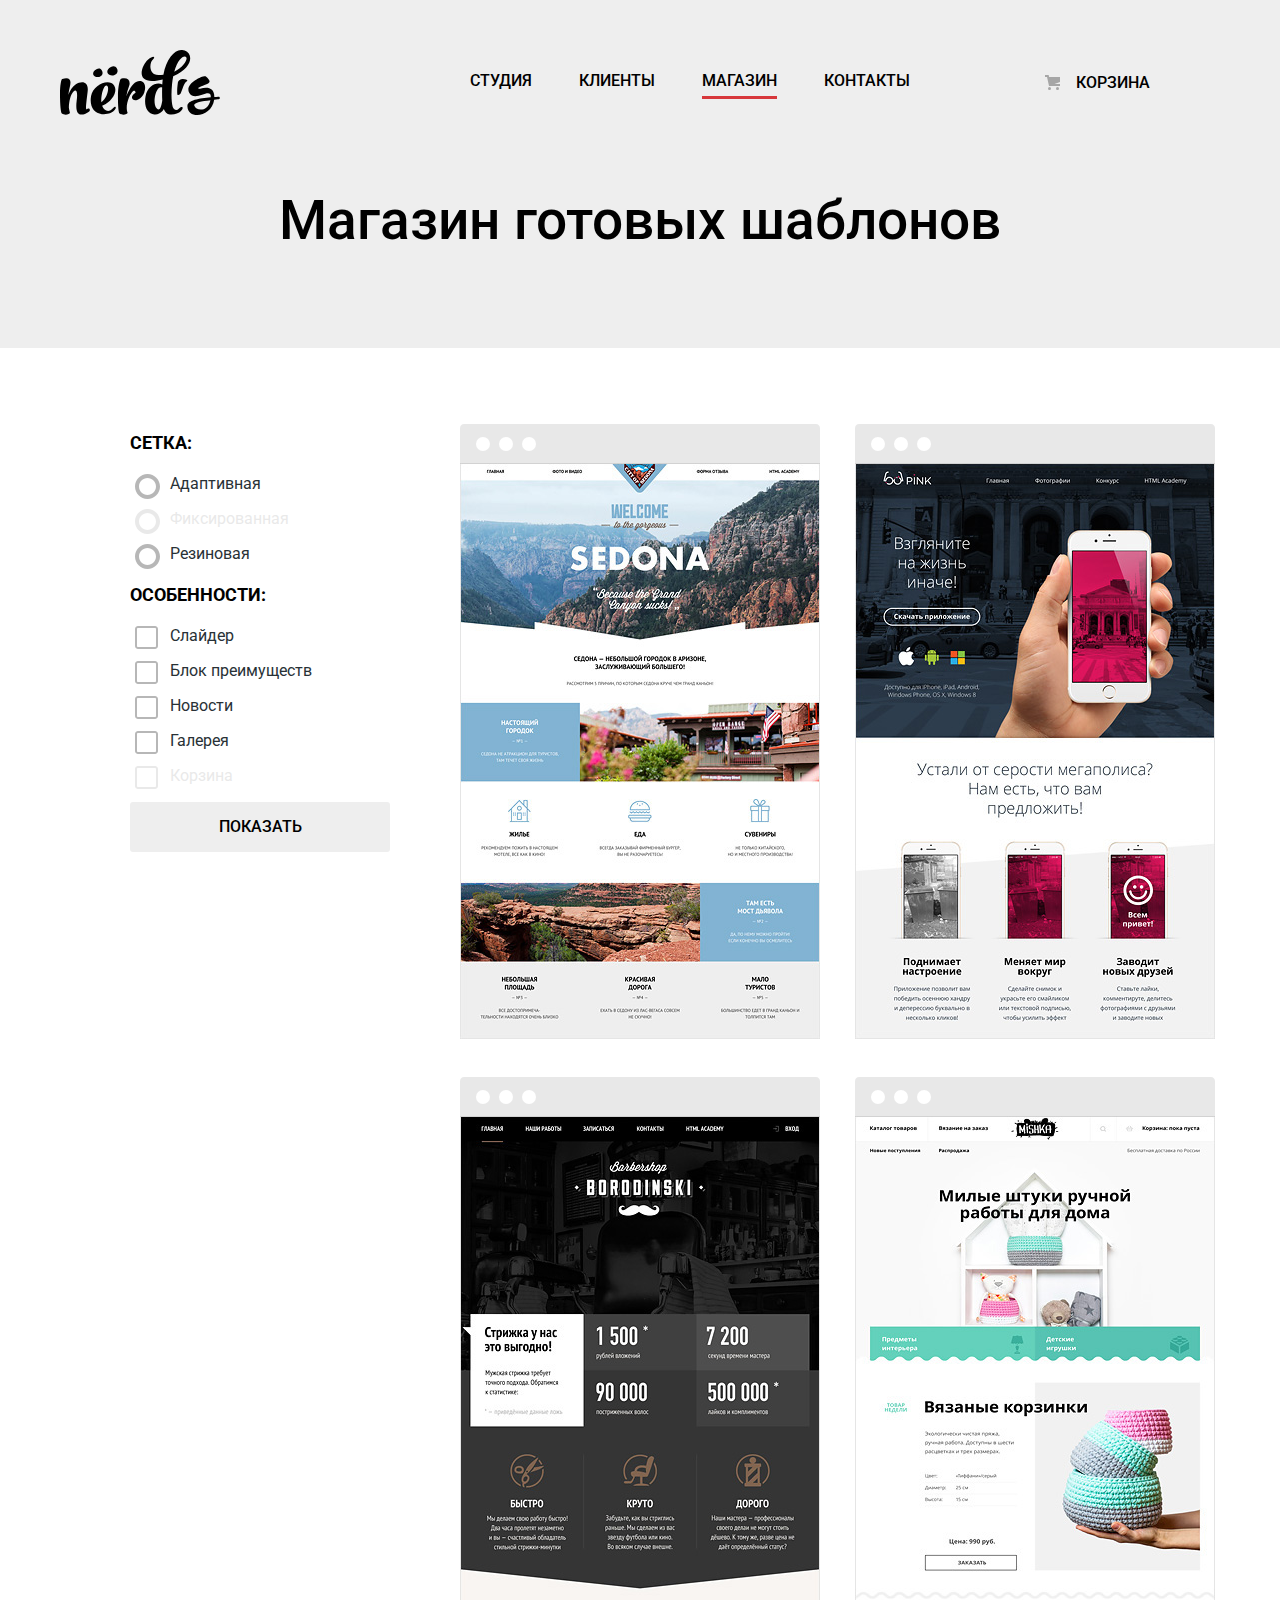
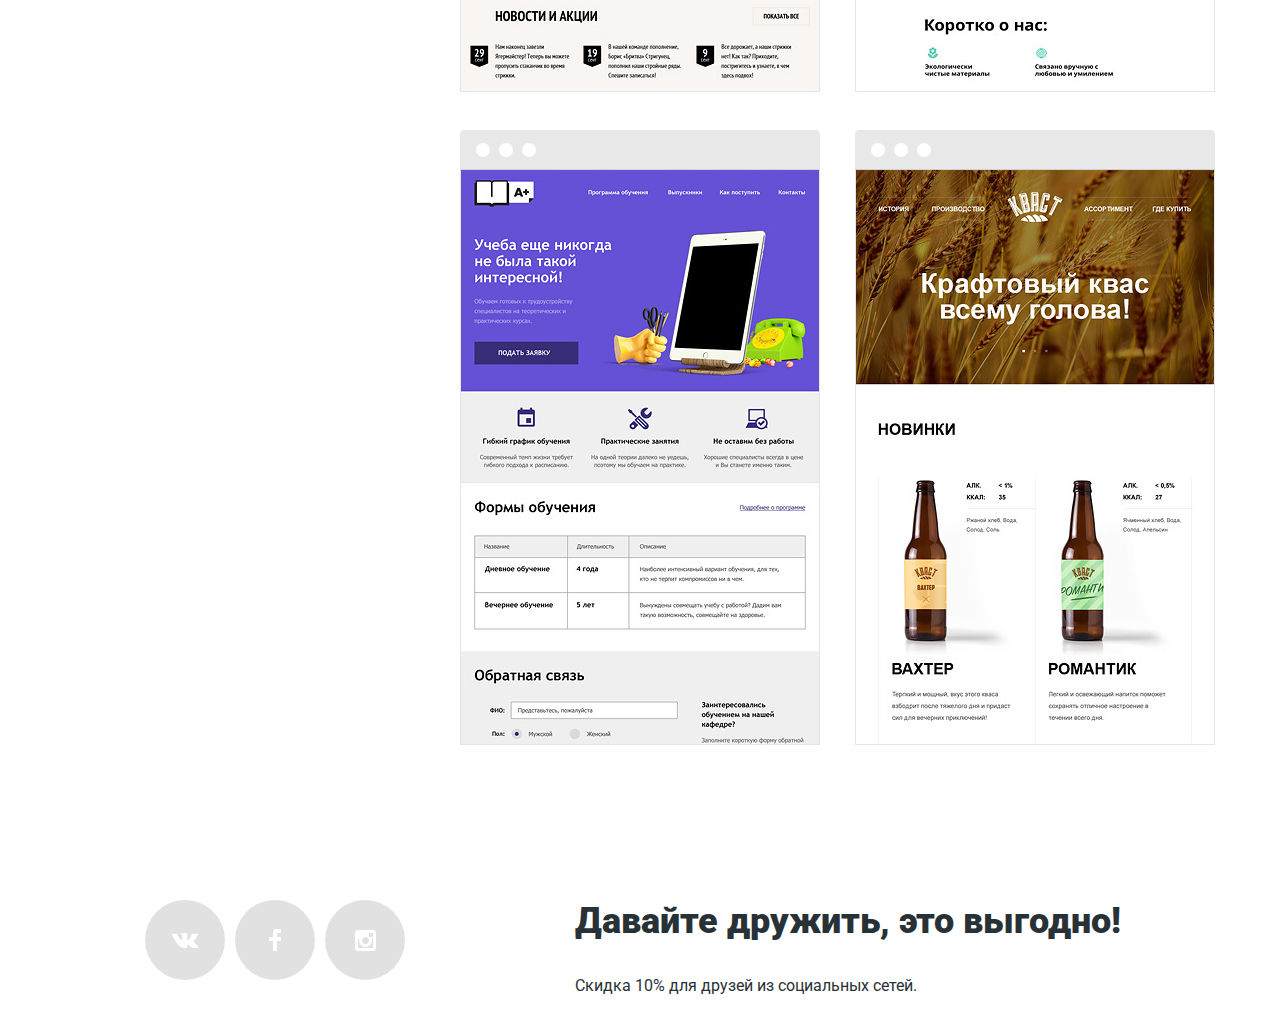
==== catalog.html @ 424a2759 "Внесены доработки из комментариев" ====
<!DOCTYPE html>
<html lang="ru">
  <head>
    <meta charset="utf-8">
    <title>HTML Academy: Нёрдс</title>
    <link href="https://fonts.googleapis.com/css?family=Roboto:400,500,700&display=swap&subset=cyrillic" rel="stylesheet">
    <link href="css/normalize.css" rel="stylesheet">
    <link href="css/style.css" rel="stylesheet">
  </head>
  <body>
    <header class="mainheader">
      <nav class="main-navigation">
        <a class="header-logo" href="#">
         <img src="img/nerds-logo.svg" width="160" height="65" alt="Логотип студии «Нёрдс»">
        </a>
        <div class="main-navigation-wrapper">
              <ul class="site-navigation">
                <li><a href="info.html">Студия</a></li>
                <li><a href="clients.html">Клиенты</a></li>
                <li><a class="active-link" href="catalog.html">Магазин</a></li>
                <li><a href="contacts.html">Контакты</a></li>
              </ul>
              <ul class="cart">
                <li><a class="cart-link" href="cart.html">Корзина</a></li>
              </ul>
          </div>
      </nav>
    </header>
    <h1 class="page-title">Магазин готовых шаблонов</h1>
    <main class="container">
        <div class="catalog-columns">
          <section class="filters">
            <h2 class="visually-hidden">Фильтры</h2>
            <form class="filter" method="get" action="https://echo.htmlacademy.ru">
            <fieldset class="filters-name">
            <legend class="filter-topic">Сетка:</legend>
            <ul class="filters-grid">
              <li class="filters-grid-item">
                <input id="filter-adaptive" class="visually-hidden filter-input filter-input-radio" type="radio" name="grid-type" value="adaptive">
                <label for="filter-adaptive">Адаптивная</label>
              </li>
              <li class="filters-grid-item">
                  <input id ="filter-fix" class="visually-hidden filter-input filter-input-radio" type="radio" name="grid-type" value="fix" disabled>
                  <label for="filter-fix">Фиксированная</label>
                </li>
              <li class="filters-grid-item">
                  <input id="filter-flex" class="visually-hidden filter-input filter-input-radio" type="radio" name="grid-type" value="flex">
                  <label for="filter-flex">Резиновая</label>
                  </li>
            </ul>
            </fieldset>
            <fieldset class="filters-name">
              <legend class="filter-topic">Особенности:</legend>
              <ul class="filters-features">
              <li class="filters-features-item">
                  <input id="filter-slider" class="visually-hidden filter-input filter-input-checkbox" type="checkbox" name="features-type" value="slider">
                  <label for="filter-slider">Слайдер</label>
                  </li>
              <li class="filters-features-item">
                  <input id="filter-features" class="visually-hidden filter-input filter-input-checkbox" type="checkbox" name="features-type" value="features">
                  <label for="filter-features">Блок преимуществ</label>
                </li>
              <li class="filters-features-item">
                  <input id="filter-news" class="visually-hidden filter-input filter-input-checkbox" type="checkbox" name="features-type" value="news">
                  <label for="filter-news">Новости</label>
                </li>
              <li class="filters-features-item">
                  <input id="filter-gallery" class="visually-hidden filter-input filter-input-checkbox" type="checkbox" name="features-type" value ="gallery">
                  <label for="filter-gallery">Галерея</label>
                  </li>
              <li class="filters-features-item">
                  <input id="filter-cart" class="visually-hidden filter-input filter-input-checkbox" type="checkbox" name="features-type" value="cart" disabled>
                  <label for="filter-cart">Корзина</label>
                </li>
              </ul>
          </fieldset>
          <button type="submit" class="filters-button">
            Показать
          </button>
          </form>
          </section>
          <section class="catalog">
            <h2 class="visually-hidden">Каталог шаблонов</h2>
            <ul class="catalog-list">

            <li class="catalog-item">
              <img src="img/img-sedona.jpg" width="360" height="576" alt="Шаблон Sedona">
              <div class="action"><div class="item-name">Sedona</div><div class="item-info">Информационный сайт
                для туристов</div><a class="buy-link" href="#">9 900 руб.</a></div></li>

            <li class="catalog-item">
              <img class="catalog-image" src="img/img-pink.jpg" width="360" height="576" alt="Шаблон Pink">
              <div class="action"><div class="item-name">Pink app</div><div class="item-info">Продуктовый лендинг
                приложения для iOS и Android</div><a class="buy-link" href="#">9 900 руб.</a></div></li>

            <li class="catalog-item">
              <img class="catalog-image" src="img/img-barbershop.jpg" width="360" height="576" alt="Шаблон Barbershop">
              <div class="action"><div class="item-name">Barbershop</div><div class="item-info">Сайт салона красоты.
                Для мужчин, да</div><a class="buy-link" href="#">9 900 руб.</a></div></li>

            <li class="catalog-item">
              <img class="catalog-image" src="img/img-mishka.jpg" width="360" height="576" alt="Шаблон Mishka">
              <div class="action"><div class="item-name">Mishka</div><div class="item-info">Интернет-магазин
                  вязаных игрушек</div><a class="buy-link" href="#">9 900 руб.</a></li>

            <li class="catalog-item">
              <img class="catalog-image" src="img/img-aplus.jpg" width="360" height="576" alt="Шаблон A Plus">
              <div class="action"><div class="item-name">A plus</div><div class="item-info">Лендинг курсов повышения
                квалификации</div><a class="buy-link" href="#">9 900 руб.</a></li>

            <li class="catalog-item">
              <img class="catalog-image" src="img/img-kvast.jpg" width="360" height="576" alt="Шаблон Kvast">
              <div class="action"><div class="item-name">Кваст</div><div class="item-info">Промо-сайт производителя
                  крафтового кваса</div><a class="buy-link" href="#">9 900 руб.</a></li>
            </ul>
         </section>
        </div>
        <section class="contact-us-form">
          <h4>Напишите нам</h4>
          <button class="contact-us-form-close" type="button">
            Закрыть
          </button>
          <form class="contact-us-form" action="https://echo.htmlacademy.ru" method="post">
            <p><label>
            Ваше имя:
              <input class="form-name" type="text" name="name-field" placeholder="Имя Фамилия">
              </label>
            </p>
            <p><label>
              Ваш e-mail:
              <input class="form-email" type="text" name="email-field" placeholder="email@example.com">
            </label>
            </p>
            <p><label>
              Текст письма:
              <textarea rows="10" cols="70" name="text-field" placeholder="В свободной форме"></textarea>
            </label>
            </p>
            <button class="button-send" type="submit">
              Отправить
            </button>
          </form>
        </section>
    </main>
    <footer class="main-footer">
        <div class="container">
          <ul class="social-buttons">
            <li><a class="social-button" href="#"><span class="visually-hidden">Вконтакте</span><svg xmlns="http://www.w3.org/2000/svg" width="26" height="15" viewBox="0 0 26 15"><path fill="#FFF" d="M16.138 11.51c.956-.309 2.18 2.04 3.483 2.939.978.681 1.727.534 1.727.534l3.473-.05s1.815-.112.957-1.554c-.071-.12-.503-1.069-2.585-3.022-2.177-2.043-1.882-1.712.739-5.244 1.597-2.153 2.236-3.468 2.036-4.028-.192-.539-1.365-.399-1.365-.399L20.69.713c-.381.001-.704.119-.851.515-.003.004-.621 1.666-1.445 3.079-1.741 2.989-2.436 3.148-2.724 2.961-.661-.433-.494-1.737-.494-2.664 0-2.897.432-4.105-.846-4.417-.427-.104-.739-.172-1.828-.182-1.392-.021-2.574 0-3.244.329-.445.223-.786.712-.579.74.26.035.843.16 1.155.586.401.552.389 1.789.389 1.789s.229 3.411-.54 3.834c-.528.29-1.25-.302-2.803-3.016-.793-1.388-1.392-2.922-1.392-2.922s-.116-.285-.326-.441c-.25-.185-.6-.244-.6-.244L.848.684S.29.7.085.946c-.182.218-.015.668-.015.668s2.909 6.881 6.203 10.347c3.02 3.182 6.452 2.971 6.452 2.971h1.555s.469-.054.709-.312c.224-.24.214-.691.214-.691s-.031-2.109.935-2.419z"/></svg></a></li>
          <li><a class="social-button"href="#"><span class="visually-hidden">Фейсбук</span><svg xmlns="http://www.w3.org/2000/svg" width="12" height="22" viewBox="0 0 12 22"><path fill="#FFF" d="M12 4V0H8a4 4 0 0 0-4 4v4H0v4h4v10h4V12h4V8H8V4h4z"/></svg></a></li>
          <li><a class="social-button"href="#"><span class="visually-hidden">Инстаграм</span><svg xmlns="http://www.w3.org/2000/svg" width="21" height="21" viewBox="0 0 21 21"><path fill="#FFF" d="M18 0H3C1.35 0 0 1.35 0 3v15c0 1.65 1.35 3 3 3h15c1.65 0 3-1.35 3-3V3c0-1.65-1.35-3-3-3zm-7.5 7c1.93 0 3.5 1.57 3.5 3.5S12.43 14 10.5 14 7 12.43 7 10.5 8.57 7 10.5 7zM18 18H3V9h1.181A6.504 6.504 0 0 0 4 10.5a6.5 6.5 0 1 0 13 0 6.45 6.45 0 0 0-.181-1.5H18v9zm0-11h-4V3h4v4z"/></svg></a></li>
          </ul>
            <div class="offer-text">
              <p class="footer-offer"><b>Давайте дружить, это выгодно!</b></p>
              <p class="footer-offer-discription">Скидка 10% для друзей из социальных сетей.</p>
            </div>
        </div>
      </footer>
    </body>
  </html>
---- css/style.css ----
body {
  margin: 0;
  padding: 0;
  font-family: 'Roboto', sans-serif;
  font-size: 16px;
  line-height: 24px;
  font-weight: 400;
  color: #283136;
  background-color: #ffffff;
}
a {
  text-decoration: none;
}
.visually-hidden:not(:focus):not(:active),
input[type="checkbox"].visually-hidden,
input[type="radio"].visually-hidden {
  position: absolute;

  width: 1px;
  height: 1px;
  margin: -1px;
  border: 0;
  padding: 0;

  white-space: nowrap;

  clip-path: inset(100%);
  clip: rect(0 0 0 0);
  overflow: hidden;
}

/* header */

.mainheader {
  background-color: #eeeeee;
  margin: 0;
  padding: 0;
}
.main-navigation {
  font-size: 16px;
  line-height: 30px;
  font-weight: 500;
  color: #000000;
  text-transform: uppercase;
  background-color: #eeeeee;
  padding-top: 50px;
  padding-bottom: 18px;
  display: flex;
  flex-direction: row;
  width: 1160px;
  margin-bottom: 37px;
  margin: auto;
}
.header-logo:focus,
.header-logo:hover {
  opacity: 0.8;
}
.header-logo:active {
  opacity: 0.3;
}
ul.site-navigation,
ul.cart {
  list-style: none;
}
ul.site-navigation a,
ul.cart a {
  color: #000000;
}
.site-navigation a:focus,
.site-navigation a:hover {
  color: #fb565a;
}
.site-navigation a:active {
  color: #000000;
  opacity: 0.3;
}
.active-link {
  border-bottom: solid #d7373b 3px;
}
.cart a:focus,
.cart a:hover {
  color: #fb565a;
}
.cart a:active {
  color: #000000;
  opacity: 0.3;
}
.header-logo {
  width: 160px;
  height: 65px;
  margin-right: auto;
}
.main-navigation-wrapper {
  width: 820px;
  display: flex;
  flex-direction: row;
}
.site-navigation {
  margin: auto;
  padding: 0;
  list-style: none;
  display: flex;
  flex-wrap: wrap;
  flex-direction: row;
  justify-content: space-between;
  width: 440px;
}
.site-navigation a,
.cart a {
  display: block;
}
.cart {
  margin: auto;
  padding: 0;
  display: flex;
  max-width: 120px;
}
.cart .cart-link {
  position: relative;
  padding-left: 26px;
}
.cart-link::before {
  content: "";
  position: absolute;
  top: 7px;
  left: -5px;
  width: 16px;
  height: 16px;
  background-image: url("../img/cart-icon.svg");
  background-repeat: no-repeat;
  background-position: 0 0;
}

/* main page content */

.advantages-list {
  list-style: none;
  display: flex;
  width: 1160px;
  margin: 0 auto;
  padding: 0;
}
.advantages-list h3 {
  font-weight: 700;
  text-transform: uppercase;
  color: #000000;
}
.advantages-list p {
  font-size: 16px;
  line-height: 24px;
  font-weight: 400;
  color: #283136;
  margin-bottom: 35px;
}
.advantage-sites-button {
  font-size: 16px;
  line-height: 18px;
  font-weight: 500;
  text-align: center;
  color: #ffffff;
  vertical-align: middle;
  text-transform: uppercase;
  background-color: #fb565a;
  border: none;
  border-radius: 3px;
  padding: 18px 40px;
  margin-top: 30px;
}
.advantage-sites-button:focus,
.advantage-sites-button:hover {
  font-size: 16px;
  line-height: 18px;
  font-weight: 500;
  text-align: center;
  color: #ffffff;
  vertical-align: middle;
  text-transform: uppercase;
  background-color: #e74246;
  border: none;
  border-radius: 3px;
  padding: 18px 40px;
}
.advantage-sites-button:active {
  color: rgba(255, 255, 255, 0.3);
  box-shadow: 0 3px #d7373b inset;
}
.advantage-apps-button {
  font-size: 16px;
  line-height: 18px;
  font-weight: 500;
  text-align: center;
  color: #ffffff;
  vertical-align: middle;
  text-transform: uppercase;
  background-color: #00ca74;
  border: none;
  border-radius: 3px;
  padding: 18px 40px;
}
.advantage-apps-button:focus,
.advantage-apps-button:hover {
  font-size: 16px;
  line-height: 18px;
  font-weight: 500;
  text-align: center;
  color: #ffffff;
  vertical-align: middle;
  text-transform: uppercase;
  background-color: #00bc6c;
  border: none;
  border-radius: 3px;
  padding: 18px 40px;
}
.advantage-apps-button:active {
  color: rgba(255, 255, 255, 0.3);
  box-shadow: 0 3px #00aa62 inset;
}
.advantage-presentations-button {
  font-size: 16px;
  line-height: 18px;
  font-weight: 500;
  text-align: center;
  color: #ffffff;
  vertical-align: middle;
  text-transform: uppercase;
  background-color: #efc84a;
  border: none;
  border-radius: 3px;
  padding: 18px 40px;
}
.advantage-presentations-button:focus,
.advantage-presentations-button:hover {
  font-size: 16px;
  line-height: 18px;
  font-weight: 500;
  text-align: center;
  color: #ffffff;
  vertical-align: middle;
  text-transform: uppercase;
  background-color: #eab534;
  border: none;
  border-radius: 3px;
  padding: 18px 40px;
}
.advantage-presentations-button:active {
  color: rgba(255, 255, 255, 0.3);
  box-shadow: 0 3px #e5a722 inset;
}
.advantage-sites,
.advantage-apps {
  margin-right: 100px;
}
.advantage-sites,
.advantage-apps,
.advantage-presentations {
  width: 300px;
}
.advantages {
  width: 1160px;
  padding: 0;
  margin-bottom: 80px;
}

/* modal contact us form */

.contact-us-form {
  display: none;
}

/* footer */

.footer-offer {
  font-size: 36px;
  line-height: 36px;
  font-weight: 700;
}
.social-button:hover,
.social-button:focus {
  background-color: #e74246;
}
.social-button:active {
  box-shadow: 0 3px #d7373b inset;
}
.social-button:active path {
  opacity: 0.3;
}
.footer-offer-discription {
  font-size: 16px;
  line-height: 22px;
  font-weight: 400;
}
.main-footer {
  margin-top: 70px;
  padding: 0;
  margin: auto;
}
.main-footer .container {
  display: flex;
}
.social-buttons {
  display: flex;
  flex-wrap: wrap;
  justify-content: space-between;
  width: 260px;
  margin: auto;
  padding: 0;
  list-style: none;
}
.social-button {
  display: flex;
  align-items: center;
  justify-content: center;
  width: 80px;
  height: 80px;
  background: #e1e1e1;
  border-radius: 50%;
}
.offer-text {
  width: 560px;
  margin: auto;
}

/* catalog page */

.page-title {
  font-size: 55px;
  line-height: 55px;
  font-weight: 500;
  color: #000000;
  background-color: #eeeeee;
  padding-top: 60px;
  padding-bottom: 100px;
  text-align: center;
  margin: auto;
}
.catalog {
  width: 760px;
}
.catalog-columns {
  width: 1160px;
  display: flex;
  flex-direction: row;
  margin: auto;
}
.catalog-item:nth-child(2n) {
  margin-right: 0;
}
.catalog-list {
  display: flex;
  flex-wrap: wrap;
  padding: 0;
  margin: 0;
  list-style: none;
}
.container {
  width: 1160px;
  margin: auto;
  padding-top: 80px;
}
img {
  max-width: 100%;
  height: auto;
}
.catalog-item {
  position: relative;
  display: block;
  margin-top: 35px;
  width: 360px;
  margin-bottom: 35px;
  margin-right: 35px;
}
.catalog-item::before {
  content: "";
  position: absolute;
  left: 0;
  top: -39px;
  width: 360px;
  height: 40px;
  background-image: url("../img/browser.svg");
  background-repeat: no-repeat;
  background-position: 0 0;
  opacity: 0.12;
}
.catalog-item:hover::before,
.catalog-item:focus::before {
  opacity: 1;
}
.item-name {
  color: #000000;
  font-size: 18px;
  line-height: 30px;
  font-weight: 700;
  text-decoration: none;
  text-transform: uppercase;
  margin: 30px auto;
  text-align: center;
}
.item-info {
  color: #666666;
  font-size: 16px;
  line-height: 18px;
  font-weight: 400;
  text-align: center;
  text-transform: none;
  white-space: pre-line;
}
.catalog-item .action {
  position: absolute;
  top: 0;
  left: 0;
}
.catalog-item .action .buy-link {
  display: block;
  width: 200px;
  height: 50px;
  margin: 30px auto;
  border-radius: 3px;
  background-color: #fb565a;
  color: #ffffff;
  font-size: 16px;
  font-weight: 500;
  line-height: 18px;
  text-decoration: none;
  text-transform: uppercase;
  text-align: center;
  padding: 15px 0;
  box-sizing: border-box;
}
.catalog-item .action {
  display: block;
  width: 360px;
  height: 231px;
  margin: 0 auto;
  margin-top: 345px;
  background-color: #eeeeee;
}
.catalog-item .action {
  display: none;
}
.catalog-item:hover .action,
.catalog-item:focus .action  {
  display: block;
}
.buy-link:active {
  box-shadow: 0 3px #d7373b inset;
}
.buy-link:hover,
.buy-link:focus {
  background-color: #e74246;
}

/* filters */

.filters {
  width: 260px;
  margin: 0 auto;
  padding: 0;
}
.filter-topic {
  font-size: 18px;
  line-height: 30px;
  font-weight: 700;
  text-transform: uppercase;
  color: #000000;
  margin: 0 auto;
  padding: 0;
}
.filters-name {
  border: none;
}
.filters-grid-item,
.filters-features-item {
  list-style: none;
  line-height: 20px;
  font-size: 16px;
  color: #283136;
  padding: 0;
  margin-left: auto;
  margin-bottom: 15px;
}
.filter-input {
  color: #b8b8b8;
}
.filter-input:hover,
.filter-input:focus {
  color: #4d4d4d;
}
.filter-input:disabled + label {
  color: #b8b8b8;
  opacity: 0.3;
}
.filter fieldset {
  padding: 0;
  margin: 0;
}
.filters-features-item, .filters-grid-item label {
  font-size: 16px;
  line-height: 20px;
}
.filter legend {
  padding: 0;
  margin: 0;
}
.filters-features label {
  position: relative;
  display: block;
  cursor: pointer;
  user-select: none;
}
.filter-input-checkbox + label::before {
  content: "";
  position: absolute;
  left: -35px;
  top: 0;
  width: 23px;
  height: 23px;
  background-image: url("../img/checkbox-off.svg");
  background-repeat: no-repeat;
  background-position: 0 0;
  opacity: 0.4;
}
.filter-input-checkbox:checked + label::before {
  content: "";
  position: absolute;
  left: -35px;
  top: 0;
  background-image: url("../img/checkbox-on.svg");
  opacity: 0.4;
  background-repeat: no-repeat;
  background-position: 0 0;
  width: 27px;
  height: 23px;
}
.filter-input-checkbox + label:disabled::before,
.filter-input-checkbox:checked + label:disabled::before {
  opacity: 0.1;
}
.filter-input-checkbox + label:hover::before,
.filter-input-checkbox:checked + label:hover::before {
  opacity: 1;
}
.filter-input-checkbox + label:focus::before,
.filter-input-checkbox:checked + label:focus::before {
  opacity: 1;
}
.filters-grid label {
  position: relative;
  display: block;
  cursor: pointer;
  user-select: none;
}
.filter-input-radio + label::before {
  content: "";
  position: absolute;
  left: -35px;
  top: 0;
  width: 25px;
  height: 25px;
  background-image: url("../img/radio-off.svg");
  background-repeat: no-repeat;
  background-position: 0 0;
  opacity: 0.4;
}
.filter-input-radio:checked + label::before {
  content: "";
  position: absolute;
  left: -35px;
  top: 0;
  background-image: url("../img/radio-on.svg");
  opacity: 0.4;
  background-repeat: no-repeat;
  background-position: 0 0;
  width: 25px;
  height: 25px;
}
.filter-input-radio + label:disabled::before,
.filter-input-radio:checked + label:disabled::before {
  opacity: 0.1;
}
.filter-input-radio + label:hover::before,
.filter-input-radio:checked + label:hover::before {
  opacity: 1;
}
.filter-input-radio + label:focus::before,
.filter-input-radio:checked + label:focus::before {
  opacity: 1;
}
.filters-button {
  width: 260px;
  height: 50px;
  font-size: 16px;
  line-height: 18px;
  font-weight: 500;
  text-align: center;
  color: #000000;
  text-transform: uppercase;
  background-color: #eeeeee;
  border: none;
  border-radius: 3px;
  margin: auto;
  padding: 0;
}
.filters-button:hover,
.filters-button:focus {
  background-color: #dfdfdf;
}
.filters-button:active {
  box-shadow: 0 3px #d5d5d5 inset;
  color: rgba(0, 0, 0, 0.3);
}
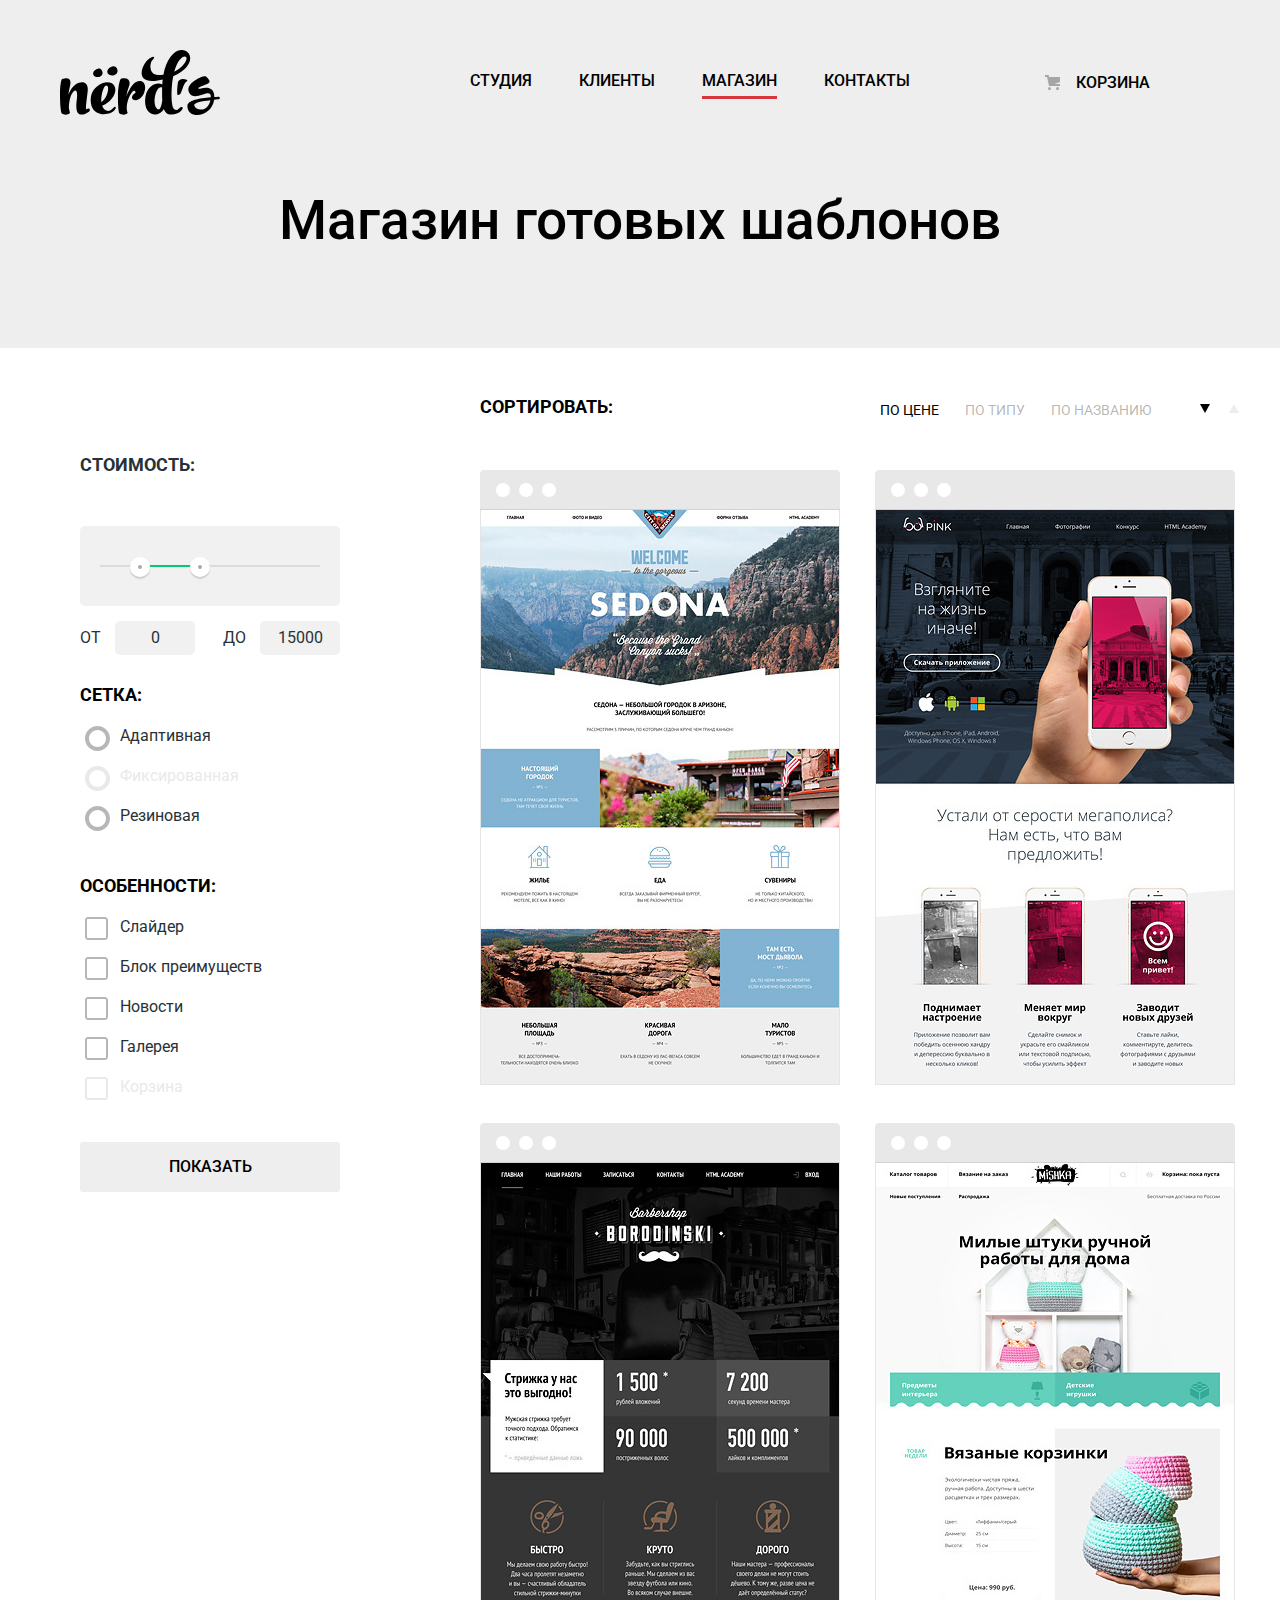
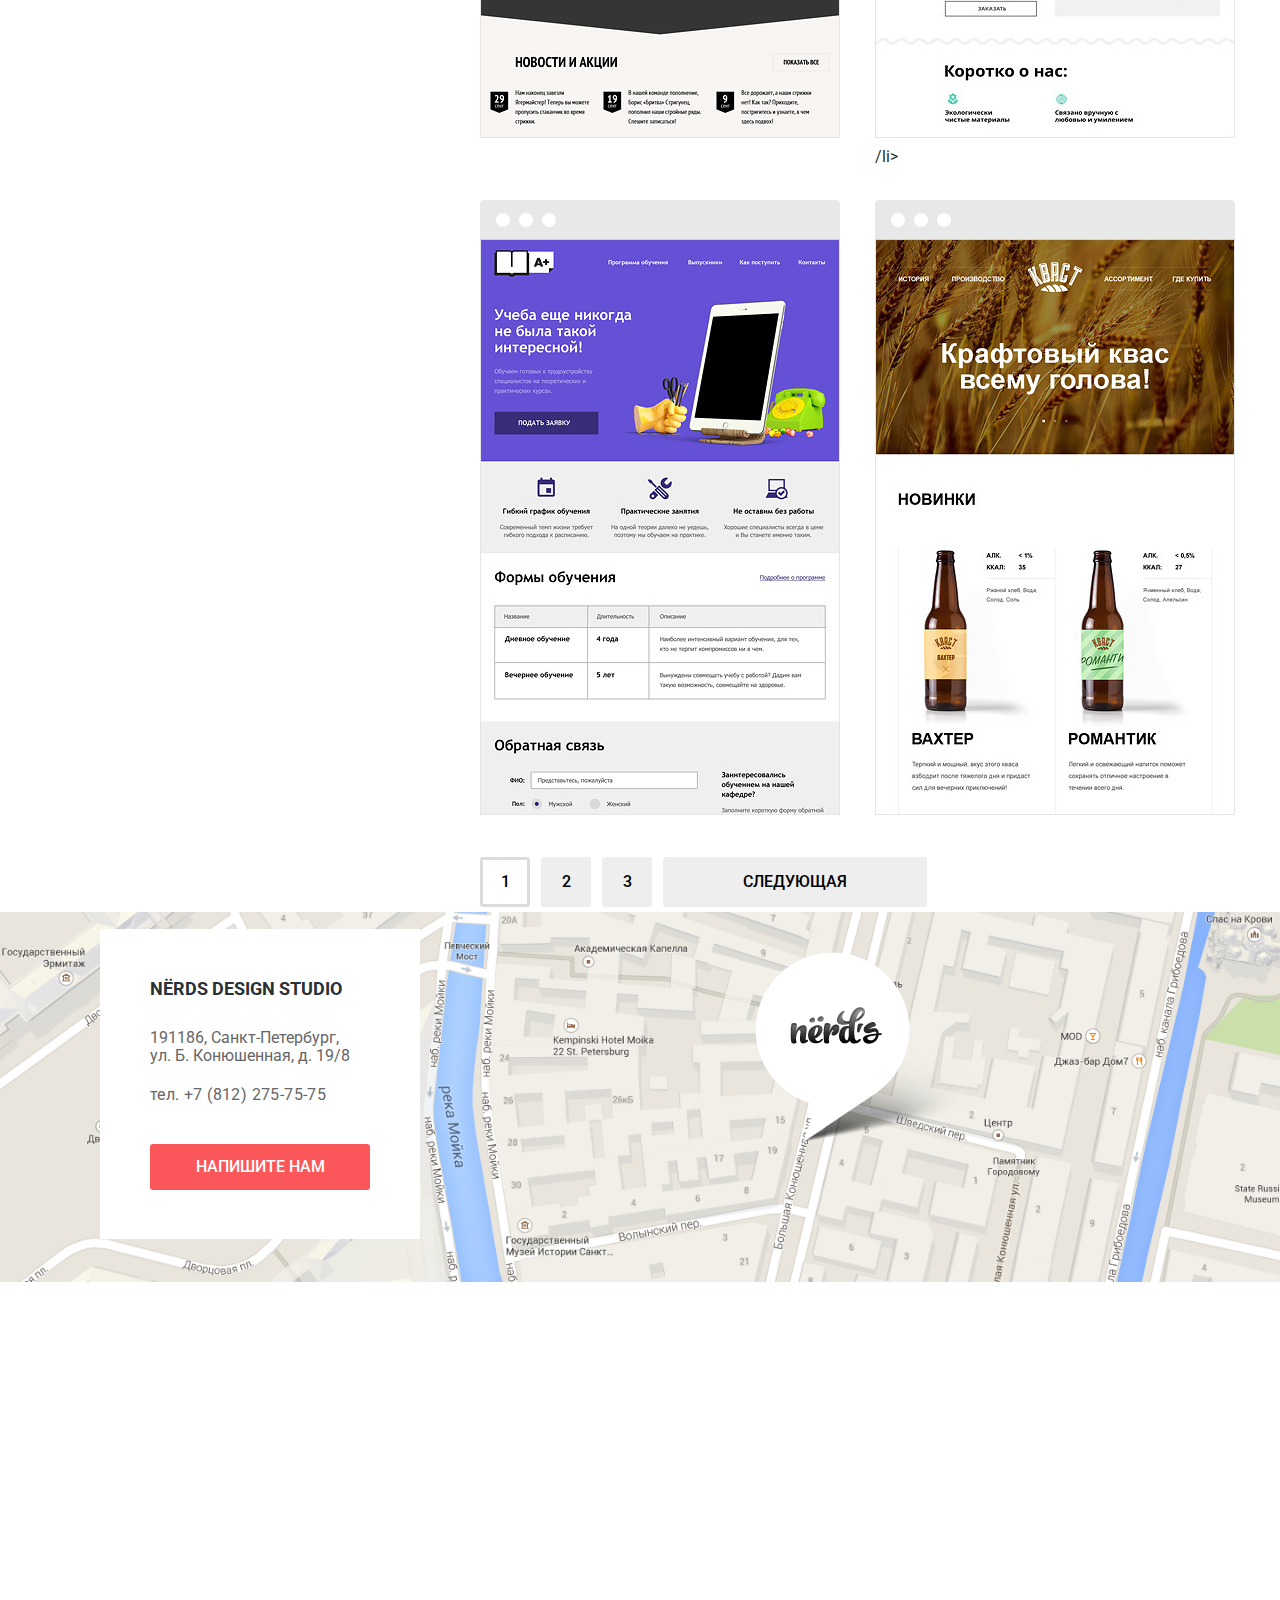
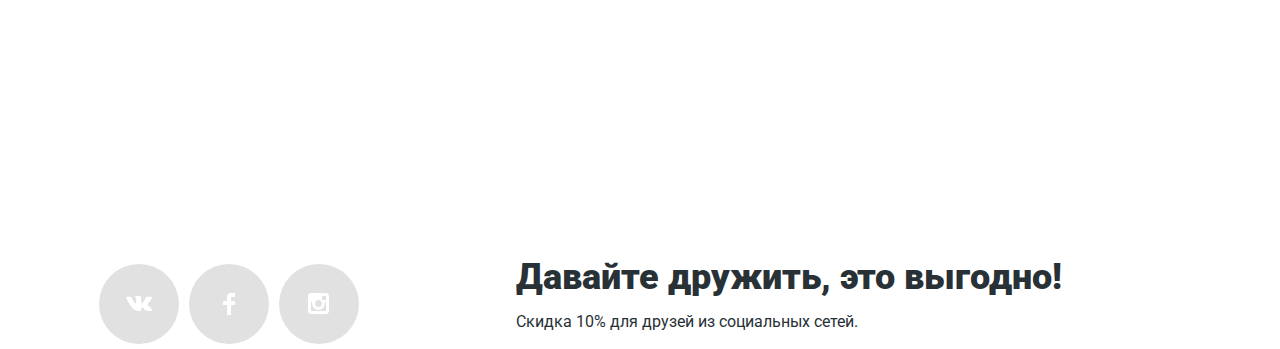
==== commit 8267cc84: "Разметка всех блоков" ====
--- a/catalog.html
+++ b/catalog.html
@@ -28,10 +28,27 @@
     </header>
     <h1 class="page-title">Магазин готовых шаблонов</h1>
     <main class="container">
-        <div class="catalog-columns">
-          <section class="filters">
+    <div class="catalog-columns">
+      <section class="filters">
+      <form class="filter" method="get" action="https://echo.htmlacademy.ru">
+      <fieldset class="filter-item">
+        <legend>Стоимость:</legend>
+        <div class="range-filter">
+          <div class="range-controls">
+            <div class="scale">
+              <div class="bar" style="margin-left: 20%; width: 30%"></div>
+            </div>
+            <div class="toggle toggle-min"></div>
+            <div class="toggle toggle-max"></div>
+          </div>
+          <div class="price-controls">
+            <label class="min-price">от <input name="min-price" type="text" value="0"></label>
+            <label class="max-price">до <input name="max-price" type="text" value="15000"></label>
+          </div>
+        </div>
+
+      </fieldset>
             <h2 class="visually-hidden">Фильтры</h2>
-            <form class="filter" method="get" action="https://echo.htmlacademy.ru">
             <fieldset class="filters-name">
             <legend class="filter-topic">Сетка:</legend>
             <ul class="filters-grid">
@@ -79,6 +96,17 @@
           </button>
           </form>
           </section>
+          <div class="sorting-templates-container">
+            <section class="sorting">
+              <h2>Сортировать:</h2>
+              <ul class="sorting-list">
+                <li class="sorting-item active-sorting-item"><a>По цене</a></li>
+                <li class="sorting-item"><a href="#">По типу</a></li>
+                <li class="sorting-item"><a href="#">По названию</a></li>
+                <li class="sorting-item increase-button active-sorting-item"><a>по возрастанию</a></li>
+                <li class="sorting-item decrease-button"><a href="#">по убыванию</a></li>
+              </ul>
+            </section>
           <section class="catalog">
             <h2 class="visually-hidden">Каталог шаблонов</h2>
             <ul class="catalog-list">
@@ -90,64 +118,98 @@
 
             <li class="catalog-item">
               <img class="catalog-image" src="img/img-pink.jpg" width="360" height="576" alt="Шаблон Pink">
-              <div class="action"><div class="item-name">Pink app</div><div class="item-info">Продуктовый лендинг
+              <div class="action"><a href="#"><div class="item-name">Pink app</div></a><div class="item-info">Продуктовый лендинг
                 приложения для iOS и Android</div><a class="buy-link" href="#">9 900 руб.</a></div></li>
 
             <li class="catalog-item">
               <img class="catalog-image" src="img/img-barbershop.jpg" width="360" height="576" alt="Шаблон Barbershop">
-              <div class="action"><div class="item-name">Barbershop</div><div class="item-info">Сайт салона красоты.
+              <div class="action"><a href="#"><div class="item-name">Barbershop</div></a><div class="item-info">Сайт салона красоты.
                 Для мужчин, да</div><a class="buy-link" href="#">9 900 руб.</a></div></li>
 
             <li class="catalog-item">
               <img class="catalog-image" src="img/img-mishka.jpg" width="360" height="576" alt="Шаблон Mishka">
-              <div class="action"><div class="item-name">Mishka</div><div class="item-info">Интернет-магазин
-                  вязаных игрушек</div><a class="buy-link" href="#">9 900 руб.</a></li>
+              <div class="action"><a href="#"><div class="item-name">Mishka</div></a><div class="item-info">Интернет-магазин
+                  вязаных игрушек</div><a class="buy-link" href="#">9 900 руб.</a></div>/li>
 
             <li class="catalog-item">
               <img class="catalog-image" src="img/img-aplus.jpg" width="360" height="576" alt="Шаблон A Plus">
-              <div class="action"><div class="item-name">A plus</div><div class="item-info">Лендинг курсов повышения
-                квалификации</div><a class="buy-link" href="#">9 900 руб.</a></li>
+              <div class="action"><a href="#"><div class="item-name">A plus</div></a><div class="item-info">Лендинг курсов повышения
+                квалификации</div><a class="buy-link" href="#">9 900 руб.</a></div></li>
 
             <li class="catalog-item">
               <img class="catalog-image" src="img/img-kvast.jpg" width="360" height="576" alt="Шаблон Kvast">
-              <div class="action"><div class="item-name">Кваст</div><div class="item-info">Промо-сайт производителя
-                  крафтового кваса</div><a class="buy-link" href="#">9 900 руб.</a></li>
-            </ul>
+              <div class="action"><a href="#"><div class="item-name">Кваст</div></a><div class="item-info">Промо-сайт производителя
+                  крафтового кваса</div><a class="buy-link" href="#">9 900 руб.</a></div></li>
+                </ul>
+
+                <div class="paginator">
+              <ul class="paginator-list">
+                <li class="paginator-item paginator-current"><a>1</a></li>
+                <li class="paginator-item"><a href="#">2</a></li>
+                <li class="paginator-item"><a href="#">3</a></li>
+                <li class="paginator-item paginator-next"><a href="#">Следующая</a></li>
+              </ul>
+            </div>
          </section>
-        </div>
-        <section class="contact-us-form">
-          <h4>Напишите нам</h4>
-          <button class="contact-us-form-close" type="button">
-            Закрыть
-          </button>
-          <form class="contact-us-form" action="https://echo.htmlacademy.ru" method="post">
-            <p><label>
-            Ваше имя:
-              <input class="form-name" type="text" name="name-field" placeholder="Имя Фамилия">
-              </label>
-            </p>
-            <p><label>
-              Ваш e-mail:
-              <input class="form-email" type="text" name="email-field" placeholder="email@example.com">
-            </label>
-            </p>
-            <p><label>
-              Текст письма:
-              <textarea rows="10" cols="70" name="text-field" placeholder="В свободной форме"></textarea>
-            </label>
-            </p>
-            <button class="button-send" type="submit">
-              Отправить
-            </button>
-          </form>
+
+        </div>
+        </div>
+        <section class="modal contact-form">
+            <h4>Напишите нам</h4>
+            <button class="button-close" type="button">
+                Закрыть
+              </button>
+              <form class="contact-us-form" action="https://echo.htmlacademy.ru" method="post">
+                <div class="contacts-wrapper">
+                  <p class="form-name">
+                  <label for="contact-form-name">
+                  Ваше имя:
+                  <input id="contact-form-name" type="text" name="name-field" placeholder="Имя Фамилия">
+                </label>
+                </p>
+
+                <p class="form-email"><label for="contact-form-email">
+                      Ваш e-mail:
+                      <input id="contact-form-email" type="email" name="email-field" placeholder="email@example.com">
+                </label>
+                </p>
+                </div>
+                <div class="message-wrapper">
+                <p class="form-message"><label for="contact-form-message">
+                  Текст письма:
+                  <textarea id="contact-form-message" name="text-field" placeholder="В свободной форме"></textarea>
+                  </label>
+                </p>
+              </div>
+
+                <button class="button-send" type="submit">
+                  Отправить
+                  </button>
+                </form>
+          </section>
+    </main>
+    <section class="map-contacts">
+        <h2 class="visually-hidden">Адрес студии Нёрдс</h2>
+        <div class="main-map">
+          <img src="img/map.png" width="1440" height="416" alt="Большая карта Нёрдс">
+        </div>
+        <div class="map-marker">
+          <img src="img/map-marker.png" width="231" height="190" alt="Маркер Нёрдс">
+        </div>
+        <div class="main-contacts">
+          <h3>NЁRDS DESIGN STUDIO</h3>
+          <p class="contacts">191186, Санкт-Петербург,<br>
+            ул. Б. Конюшенная, д. 19/8<br></p>
+          <p class="tel">тел. +7 (812) 275-75-75</p>
+          <button type="submit" class="button-contacts">Напишите нам</button>
+        </div>
         </section>
-    </main>
     <footer class="main-footer">
         <div class="container">
           <ul class="social-buttons">
             <li><a class="social-button" href="#"><span class="visually-hidden">Вконтакте</span><svg xmlns="http://www.w3.org/2000/svg" width="26" height="15" viewBox="0 0 26 15"><path fill="#FFF" d="M16.138 11.51c.956-.309 2.18 2.04 3.483 2.939.978.681 1.727.534 1.727.534l3.473-.05s1.815-.112.957-1.554c-.071-.12-.503-1.069-2.585-3.022-2.177-2.043-1.882-1.712.739-5.244 1.597-2.153 2.236-3.468 2.036-4.028-.192-.539-1.365-.399-1.365-.399L20.69.713c-.381.001-.704.119-.851.515-.003.004-.621 1.666-1.445 3.079-1.741 2.989-2.436 3.148-2.724 2.961-.661-.433-.494-1.737-.494-2.664 0-2.897.432-4.105-.846-4.417-.427-.104-.739-.172-1.828-.182-1.392-.021-2.574 0-3.244.329-.445.223-.786.712-.579.74.26.035.843.16 1.155.586.401.552.389 1.789.389 1.789s.229 3.411-.54 3.834c-.528.29-1.25-.302-2.803-3.016-.793-1.388-1.392-2.922-1.392-2.922s-.116-.285-.326-.441c-.25-.185-.6-.244-.6-.244L.848.684S.29.7.085.946c-.182.218-.015.668-.015.668s2.909 6.881 6.203 10.347c3.02 3.182 6.452 2.971 6.452 2.971h1.555s.469-.054.709-.312c.224-.24.214-.691.214-.691s-.031-2.109.935-2.419z"/></svg></a></li>
-          <li><a class="social-button"href="#"><span class="visually-hidden">Фейсбук</span><svg xmlns="http://www.w3.org/2000/svg" width="12" height="22" viewBox="0 0 12 22"><path fill="#FFF" d="M12 4V0H8a4 4 0 0 0-4 4v4H0v4h4v10h4V12h4V8H8V4h4z"/></svg></a></li>
-          <li><a class="social-button"href="#"><span class="visually-hidden">Инстаграм</span><svg xmlns="http://www.w3.org/2000/svg" width="21" height="21" viewBox="0 0 21 21"><path fill="#FFF" d="M18 0H3C1.35 0 0 1.35 0 3v15c0 1.65 1.35 3 3 3h15c1.65 0 3-1.35 3-3V3c0-1.65-1.35-3-3-3zm-7.5 7c1.93 0 3.5 1.57 3.5 3.5S12.43 14 10.5 14 7 12.43 7 10.5 8.57 7 10.5 7zM18 18H3V9h1.181A6.504 6.504 0 0 0 4 10.5a6.5 6.5 0 1 0 13 0 6.45 6.45 0 0 0-.181-1.5H18v9zm0-11h-4V3h4v4z"/></svg></a></li>
+          <li><a class="social-button" href="#"><span class="visually-hidden">Фейсбук</span><svg xmlns="http://www.w3.org/2000/svg" width="12" height="22" viewBox="0 0 12 22"><path fill="#FFF" d="M12 4V0H8a4 4 0 0 0-4 4v4H0v4h4v10h4V12h4V8H8V4h4z"/></svg></a></li>
+          <li><a class="social-button" href="#"><span class="visually-hidden">Инстаграм</span><svg xmlns="http://www.w3.org/2000/svg" width="21" height="21" viewBox="0 0 21 21"><path fill="#FFF" d="M18 0H3C1.35 0 0 1.35 0 3v15c0 1.65 1.35 3 3 3h15c1.65 0 3-1.35 3-3V3c0-1.65-1.35-3-3-3zm-7.5 7c1.93 0 3.5 1.57 3.5 3.5S12.43 14 10.5 14 7 12.43 7 10.5 8.57 7 10.5 7zM18 18H3V9h1.181A6.504 6.504 0 0 0 4 10.5a6.5 6.5 0 1 0 13 0 6.45 6.45 0 0 0-.181-1.5H18v9zm0-11h-4V3h4v4z"/></svg></a></li>
           </ul>
             <div class="offer-text">
               <p class="footer-offer"><b>Давайте дружить, это выгодно!</b></p>
--- a/css/style.css
+++ b/css/style.css
@@ -1,12 +1,13 @@
 body {
   margin: 0;
   padding: 0;
-  font-family: 'Roboto', sans-serif;
+  font-family: "Roboto", "Arial", sans-serif;
   font-size: 16px;
   line-height: 24px;
   font-weight: 400;
   color: #283136;
   background-color: #ffffff;
+  min-width: 1160px;
 }
 a {
   text-decoration: none;
@@ -15,15 +16,12 @@
 input[type="checkbox"].visually-hidden,
 input[type="radio"].visually-hidden {
   position: absolute;
-
   width: 1px;
   height: 1px;
   margin: -1px;
   border: 0;
   padding: 0;
-
   white-space: nowrap;
-
   clip-path: inset(100%);
   clip: rect(0 0 0 0);
   overflow: hidden;
@@ -48,7 +46,6 @@
   display: flex;
   flex-direction: row;
   width: 1160px;
-  margin-bottom: 37px;
   margin: auto;
 }
 .header-logo:focus,
@@ -131,6 +128,129 @@
   background-position: 0 0;
 }
 
+/* slider */
+
+.slider {
+  position: relative;
+  background-color: #eeeeee;
+  margin-bottom: 80px;
+}
+.slider-controls {
+  position: absolute;
+  left: 50%;
+  bottom: 104px;
+  z-index: 100;
+  width: 160px;
+  height: 18px;
+  text-align: center;
+  font-size: 0;
+  transform: translateX(-50%);
+}
+.slider-controls label {
+  position: relative;
+  display: inline-block;
+  width: 18px;
+  height: 18px;
+  padding: 8px;
+  border-radius: 50%;
+  cursor: pointer;
+}
+.slider-controls label::after {
+  content: "";
+  position: absolute;
+  top: 8px;
+  left: 8px;
+  z-index: 1;
+  width: 18px;
+  height: 18px;
+  background: #ffffff;
+  border-radius: 50%;
+}
+.slider-list {
+  margin: 0;
+  padding: 0;
+  list-style: none;
+}
+.slider-item {
+  display: none;
+  padding: 78px 0 80px 0;
+}
+.slider-item:nth-child(1) {
+  background-image: url("../img/slide1.png");
+  background-repeat: no-repeat;
+  background-position: 93% 18px;
+}
+.slider-item:nth-child(2) {
+  background-image: url("../img/slide2.png");
+  background-repeat: no-repeat;
+  background-position: 100% 0;
+}
+.slider-item:nth-child(3) {
+  background-image: url("../img/slide3.png");
+  background-repeat: no-repeat;
+  background-position: 100% 20px;
+}
+#product-1:checked ~ .slider-list .slider-item:nth-child(1) {
+  display: block;
+}
+#product-2:checked ~ .slider-list .slider-item:nth-child(2) {
+  display: block;
+}
+#product-3:checked ~ .slider-list .slider-item:nth-child(3) {
+  display: block;
+}
+#product-1:checked ~ .slider-controls .slider-controls-item--1::before,
+#product-2:checked ~ .slider-controls .slider-controls-item--2::before,
+#product-3:checked ~ .slider-controls .slider-controls-item--3::before {
+  content: "";
+  position: absolute;
+  left: 50%;
+  top: 50%;
+  z-index: 2;
+  width: 4px;
+  height: 4px;
+  margin: -4px;
+  background-color: inherit;
+  border: 2px solid #c1c1c1;
+  border-radius: 50%;
+}
+.slider-item h3 {
+  max-width: 600px;
+  margin: 0;
+  margin-bottom: 27px;
+  font-size: 55px;
+  line-height: 55px;
+  font-weight: 500;
+}
+.slider-item p {
+  max-width: 430px;
+  margin: 0;
+  margin-bottom: 38px;
+}
+.button {
+  display: block;
+  width: 240px;
+  padding: 13px 0;
+  font-size: 16px;
+  line-height: 18px;
+  color: #ffffff;
+  text-transform: uppercase;
+  text-align: center;
+  text-decoration: none;
+  background-color: #fb565a;
+  border-radius: 3px;
+  border: none;
+}
+.button:hover,
+.button:focus {
+  background-color: #e74246;
+}
+.button:active {
+  background-color: #d7373b;
+  color: rgba(255, 255, 255, 0.3);
+  box-shadow: 0 3px rgba(0, 0, 0, 0.1) inset;
+}
+
 /* main page content */
 
 .advantages-list {
@@ -141,16 +261,25 @@
   padding: 0;
 }
 .advantages-list h3 {
+  font-size: 24px;
+  line-height: 30px;
   font-weight: 700;
   text-transform: uppercase;
   color: #000000;
+  margin-bottom: 15px;
 }
 .advantages-list p {
   font-size: 16px;
   line-height: 24px;
   font-weight: 400;
   color: #283136;
-  margin-bottom: 35px;
+  margin-bottom: 45px;
+  padding: 0;
+  white-space: pre-line;
+  width: 260px;
+}
+.advantages-item {
+  display: flex;
 }
 .advantage-sites-button {
   font-size: 16px;
@@ -163,7 +292,7 @@
   background-color: #fb565a;
   border: none;
   border-radius: 3px;
-  padding: 18px 40px;
+  padding: 14px 40px;
   margin-top: 30px;
 }
 .advantage-sites-button:focus,
@@ -178,7 +307,7 @@
   background-color: #e74246;
   border: none;
   border-radius: 3px;
-  padding: 18px 40px;
+  padding: 14px 40px;
 }
 .advantage-sites-button:active {
   color: rgba(255, 255, 255, 0.3);
@@ -195,7 +324,7 @@
   background-color: #00ca74;
   border: none;
   border-radius: 3px;
-  padding: 18px 40px;
+  padding: 14px 40px;
 }
 .advantage-apps-button:focus,
 .advantage-apps-button:hover {
@@ -209,7 +338,7 @@
   background-color: #00bc6c;
   border: none;
   border-radius: 3px;
-  padding: 18px 40px;
+  padding: 14px 40px;
 }
 .advantage-apps-button:active {
   color: rgba(255, 255, 255, 0.3);
@@ -226,7 +355,7 @@
   background-color: #efc84a;
   border: none;
   border-radius: 3px;
-  padding: 18px 40px;
+  padding: 14px 40px;
 }
 .advantage-presentations-button:focus,
 .advantage-presentations-button:hover {
@@ -240,7 +369,7 @@
   background-color: #eab534;
   border: none;
   border-radius: 3px;
-  padding: 18px 40px;
+  padding: 14px 40px;
 }
 .advantage-presentations-button:active {
   color: rgba(255, 255, 255, 0.3);
@@ -261,10 +390,330 @@
   margin-bottom: 80px;
 }
 
+/* about & stats & clients */
+
+.index-columns {
+	display: flex;
+	justify-content: space-between;
+	margin-top: 80px;
+}
+.about {
+	width: 650px;
+}
+.info {
+  width: 360px;
+  position: relative;
+	bottom: 50px;
+}
+.about b {
+	display: block;
+	font-size: 45px;
+	line-height: 45px;
+	margin-bottom: 35px;
+}
+.about-us-title {
+	font-weight: 700;
+	text-transform: uppercase;
+	margin-top: 35px;
+}
+.about ul {
+	margin: 0;
+	padding: 0;
+	list-style: none;
+}
+.about-us li {
+	position: relative;
+	margin-bottom: 20px;
+	padding-left: 40px;
+}
+.about-us li::before {
+	position: absolute;
+	content: "";
+	width: 25px;
+	height: 2px;
+	left: 5px;
+	top: 10px;
+}
+.info .about-us-title {
+	margin-bottom: 50px;
+}
+.stats-table table {
+	margin-left: -20px;
+}
+.stats-table th {
+	font-size: 45px;
+	line-height: 10px;
+	padding-bottom: 35px;
+	padding-right: 25px;
+}
+.stats-table td {
+	line-height: 18px;
+}
+.hr-line {
+	margin-bottom: 65px;
+}
+.clients-list {
+	display: flex;
+	justify-content: space-between;
+	margin: 0;
+	padding: 0;
+	list-style: none;
+}
+.clients-list a {
+	opacity: 0.2;
+}
+.clients-list a:hover,
+.clients-list a:focus {
+	opacity: 1;
+}
+.clients-list a:active {
+	opacity: 0.1;
+}
+.our-abilitys li {
+  position: relative;
+  padding: 0;
+  margin: 0;
+  padding-left: 35px;
+  margin-bottom: 25px;
+}
+.our-abilitys li::before {
+  position: absolute;
+  content: "";
+  width: 25px;
+  height: 2px;
+  left: 1px;
+  top: 11px;
+  background-color: #fb565a;
+}
+
 /* modal contact us form */
 
+.modal {
+  display: none;
+  position: fixed;
+  color: #000000;
+  background-color: #ffffff;
+  z-index: 101;
+  background-repeat: repeat;
+  box-shadow: 0 30px 50px rgba(0, 0, 0, 0.7);
+}
+.contact-form {
+  top: 15%;
+  left: 50%;
+  width: 960px;
+  height: 590px;
+  margin-left: -500px;
+}
+.button-close {
+  position: absolute;
+  top: 70px;
+  right: 85px;
+  width: 21px;
+  height: 21px;
+  font-size: 0;
+  background-image: url("../img/close-cross.svg");
+  opacity: 0.3;
+  border: 0;
+  cursor: pointer;
+}
+.button-close:hover,
+.button-close:focus {
+  opacity: 1;
+}
+.button-close:active {
+  opacity: 0.1;
+}
+.modal h4 {
+  margin-left: 100px;
+  margin-top: 60px;
+  margin-bottom: 25px;
+  font-weight: 500;
+  font-size: 45px;
+  line-height: 45px;
+}
+.button-send {
+  width: 260px;
+  height: 50px;
+  font-size: 16px;
+  line-height: 18px;
+  font-weight: 500;
+  text-align: center;
+  color: #ffffff;
+  vertical-align: middle;
+  text-transform: uppercase;
+  background-color: #fb565a;
+  border: none;
+  border-radius: 3px;
+  padding: 14px 40px;
+  margin-top: 20px;
+  margin-left: 100px;
+}
+.button-send:hover,
+.button-send:focus {
+  background-color: #E74246;
+}
+.button-send:active {
+  background-color: #d7373b;
+  color: rgba(255, 255, 255, 0.3);
+  box-shadow: 0 3px rgba(0, 0, 0, 0.1) inset;
+}
+.contact-us-form input[type="text"],
+.contact-us-form input[type="email"],
+.contact-us-form textarea {
+  font: inherit;
+  color: #000000;
+  opacity: 0.5;
+  margin-top: 10px;
+  font-size: 16px;
+  line-height: 18px;
+  font-weight: 400;
+  border: solid 2px #d7dcde;
+}
+.contact-us-form input[type="text"] {
+  box-sizing: border-box;
+  width: 360px;
+  padding-top: 13px;
+  padding-bottom: 13px;
+  padding-left: 15px;
+  margin-left: 100px;
+}
+.contact-us-form input[type="email"] {
+  box-sizing: border-box;
+  width: 360px;
+  padding-top: 13px;
+  padding-bottom: 13px;
+  padding-left: 15px;
+}
+.contact-us-form textarea {
+  box-sizing: border-box;
+  width: 760px;
+  padding-top: 13px;
+  padding-bottom: 70px;
+  padding-left: 15px;
+  margin-left: 100px;
+}
+.form-name label,
+.form-message label {
+  margin-bottom: 10px;
+  font-weight: 700;
+  font-weight: 700;
+  margin-left: 100px;
+}
+.form-name {
+  margin-right: 40px;
+}
+.form-email label {
+  margin-bottom: 10px;
+  font-weight: 700;
+  font-weight: 700;
+}
 .contact-us-form {
-  display: none;
+  display: flex;
+  justify-content: space-between;
+  flex-wrap: wrap;
+}
+.contacts-wrapper {
+  display: flex;
+  width: 760px;
+}
+.message-wrapper {
+  display: flex;
+  width: 760px;
+}
+.contact-form input[type="text"]:invalid,
+.contact-form input[type="email"]:invalid {
+  color: #e74246;
+  border-color: #e74246;
+}
+.contact-form input[type="text"]:focus,
+.contact-form input[type="email"]:focus,
+.contact-form textarea:focus {
+  color: #000000;
+  border: 2px solid #000000;
+}
+.contact-form input[type="text"]:hover,
+.contact-form input[type="email"]:hover,
+.contact-form textarea:hover {
+  border: 2px solid #b4b9bb;
+}
+
+/* map - contacts */
+
+.main-contacts h3 {
+  font-size: 18px;
+  line-height: 30px;
+  font-weight: 700;
+  margin: auto;
+  margin-bottom: 25px;
+  margin-left: 50px;
+  margin-top: 45px;
+}
+.main-contacts {
+  position: relative;
+  bottom: 550px;
+  left: 100px;
+  background: #ffffff;
+  width: 320px;
+  height: 310px;
+  display: flex;
+  flex-direction: column;
+}
+.main-map {
+  display: flex;
+  justify-content: space-between;
+}
+.map-marker {
+  position: relative;
+  left: 755px;
+  bottom: 330px;
+}
+.contacts {
+  font-size: 16px;
+  line-height: 18px;
+  font-weight: 400;
+  text-transform: initial;
+  color: #666666;
+  padding: 0;
+  margin: 0 auto;
+  margin-bottom: 5px;
+  margin-left: 50px;
+}
+.tel {
+  font-size: 16px;
+  line-height: 18px;
+  font-weight: 400;
+  text-transform: initial;
+  letter-spacing: 0.4px;
+  color: #666666;
+  margin-left: 50px;
+  padding: 0;
+  margin-bottom: 40px;
+}
+.button-contacts {
+  width: 220px;
+  height: 50px;
+  font-size: 16px;
+  line-height: 18px;
+  font-weight: 500;
+  text-align: center;
+  color: #ffffff;
+  vertical-align: middle;
+  text-transform: uppercase;
+  background-color: #fb565a;
+  border: none;
+  border-radius: 3px;
+  padding: 14px 40px;
+  margin-bottom: 50px;
+  margin-left: 50px;
+}
+.button-contacts:hover,
+.button-contacts:focus {
+  background-color: #e74246;
+}
+.button-contacts:active {
+  background-color: #d7373b;
+  color: rgba(255, 255, 255, 0.3);
+  box-shadow: 0 3px rgba(0, 0, 0, 0.1) inset;
 }
 
 /* footer */
@@ -273,6 +722,8 @@
   font-size: 36px;
   line-height: 36px;
   font-weight: 700;
+  margin: 0;
+  padding: 0;
 }
 .social-button:hover,
 .social-button:focus {
@@ -290,16 +741,16 @@
   font-weight: 400;
 }
 .main-footer {
+  width: 1160px;
   margin-top: 70px;
   padding: 0;
-  margin: auto;
+  margin-right: auto;
 }
 .main-footer .container {
   display: flex;
 }
 .social-buttons {
   display: flex;
-  flex-wrap: wrap;
   justify-content: space-between;
   width: 260px;
   margin: auto;
@@ -316,8 +767,8 @@
   border-radius: 50%;
 }
 .offer-text {
-  width: 560px;
-  margin: auto;
+  margin: 0 auto;
+  padding: 0;
 }
 
 /* catalog page */
@@ -339,8 +790,7 @@
 .catalog-columns {
   width: 1160px;
   display: flex;
-  flex-direction: row;
-  margin: auto;
+  margin-right: auto;
 }
 .catalog-item:nth-child(2n) {
   margin-right: 0;
@@ -354,8 +804,9 @@
 }
 .container {
   width: 1160px;
-  margin: auto;
-  padding-top: 80px;
+  margin: 0 auto;
+  padding: 0 20px;
+  box-sizing: border-box;
 }
 img {
   max-width: 100%;
@@ -448,13 +899,73 @@
 .buy-link:focus {
   background-color: #e74246;
 }
+.item-name:hover,
+.item-name:focus {
+  color: #fb565a;
+}
+.item-name:active {
+  color: rgba(0, 0, 0, 0.3);
+}
+.paginator-list {
+  display: flex;
+  margin: 0;
+  padding: 0;
+  justify-content: flex-start;
+  flex-wrap: wrap;
+  list-style: none;
+}
+.paginator-item {
+  margin: 0;
+  margin-right: 11px;
+  margin-bottom: 5px;
+  padding: 0;
+}
+.paginator-item a {
+  display: block;
+  box-sizing: border-box;
+  width: 50px;
+  padding: 16px 5px;
+  font-size: 16px;
+  line-height: 18px;
+  font-weight: 500;
+  color: #000000;
+  text-align: center;
+  background-color: #eeeeee;
+  border: none;
+  border-radius: 3px;
+}
+.paginator-item a:hover,
+.paginator-item a:focus {
+  background-color: #dfdfdf;
+}
+.paginator-item a:active {
+  color: rgba(0, 0, 0, 0.3);
+  background-color: #d5d5d5;
+  box-shadow: inset 0 3px rgba(0, 0, 0, 0.1);
+}
+.paginator-current a {
+  width: 50px;
+  padding: 13px 0;
+  background-color: transparent;
+  border: 3px solid #dbdbdb;
+  pointer-events: none;
+}
+.paginator-next a {
+  width: auto;
+  padding: 16px 80px;
+  text-transform: uppercase;
+}
 
 /* filters */
 
 .filters {
   width: 260px;
-  margin: 0 auto;
-  padding: 0;
+  margin-right: 140px;
+  padding: 0;
+  margin-top: 55px;
+}
+.filter {
+  margin-top: 50px;
 }
 .filter-topic {
   font-size: 18px;
@@ -475,8 +986,7 @@
   font-size: 16px;
   color: #283136;
   padding: 0;
-  margin-left: auto;
-  margin-bottom: 15px;
+  margin: auto;
 }
 .filter-input {
   color: #b8b8b8;
@@ -492,10 +1002,12 @@
 .filter fieldset {
   padding: 0;
   margin: 0;
+  margin-bottom: 25px;
 }
 .filters-features-item, .filters-grid-item label {
   font-size: 16px;
   line-height: 20px;
+  margin-bottom: 20px;
 }
 .filter legend {
   padding: 0;
@@ -608,3 +1120,190 @@
   box-shadow: 0 3px #d5d5d5 inset;
   color: rgba(0, 0, 0, 0.3);
 }
+
+/* filters - range */
+
+.filter-item {
+  margin: 0;
+  padding: 0;
+  border: none;
+  margin-bottom: 50px;
+}
+.range-filter {
+  width: 260px;
+  margin-top: 49px;
+}
+.filter-item legend {
+  font-size: 18px;
+  line-height: 24px;
+  text-transform: uppercase;
+  font-weight: 700;
+}
+.range-controls {
+  position: relative;
+  height: 41px;
+  margin-bottom: 15px;
+  padding-top: 39px;
+  padding-right: 20px;
+  padding-left: 20px;
+  background-color: #f1f1f1;
+  border-radius: 5px;
+}
+.range-controls .scale {
+  height: 2px;
+  background: #d7dcde;
+}
+.range-controls .bar {
+  width: 70%;
+  height: 2px;
+  background: #00ca74;
+}
+.range-controls .toggle {
+  position: absolute;
+  top: 31px;
+  left: 0;
+  width: 4px;
+  height: 4px;
+  padding: 0;
+  border: 8px solid #ffffff;
+  background-color: #ababab;
+  box-shadow: 0 2px 1px 0 #cfcfcf;
+  border-radius: 50%;
+  cursor: pointer;
+}
+.range-controls .toggle-min {
+  left: 50px;
+}
+.range-controls .toggle-max {
+  left: 110px;
+}
+.price-controls {
+  font-size: 0;
+}
+.price-controls label {
+  display: inline-block;
+  width: 50%;
+  font-size: 16px;
+  text-transform: uppercase;
+}
+.price-controls input {
+  width: 60px;
+  padding: 8px 10px;
+  margin-left: 10px;
+  font-family: Roboto, Arial, sans-serif;
+  font-size: 16px;
+  text-align: center;
+  color: #283136;
+  border: none;
+  border-radius: 5px;
+  background: #f1f1f1;
+}
+.max-price {
+  text-align: right;
+}
+
+/* filters - sorting */
+
+.sorting-templates-container {
+  margin: 0;
+  padding: 0;
+  width: 760px;
+  margin-top: 50px;
+}
+.sorting {
+  display: flex;
+  margin: 0;
+  margin-bottom: 50px;
+  padding: 0;
+  justify-content: space-between;
+}
+.sorting h2 {
+  padding: 0;
+  margin: 0;
+  font-size: 18px;
+  line-height: 18px;
+  font-weight: 700;
+  color: #000000;
+  text-transform: uppercase;
+}
+.sorting a {
+  font-size: 14px;
+  line-height: 18px;
+  color: rgba(0,0,0,0.3);
+  text-transform: uppercase;
+}
+.sorting-list {
+  display: flex;
+  margin: 0;
+  padding: 0;
+  width: 360px;
+  justify-content: flex-start;
+  list-style: none;
+}
+.sorting-item {
+  margin-right: 26px;
+}
+.sorting-item a:hover {
+  color: rgba(0,0,0,0.6);
+}
+.sorting-item a:active,
+.sorting-item a:focus {
+  color: rgba(0,0,0,1);
+}
+.increase-button a,
+.decrease-button a {
+  position: relative;
+  font-size: 0;
+  width: 0;
+  height: 0;
+  padding: 0 2px;
+}
+.increase-button a::before,
+.decrease-button a::before {
+  position: absolute;
+  content: "";
+  width: 0;
+  height: 0;
+}
+.increase-button a::before {
+  left: 22px;
+  top: -11px;
+  border: 5.5px solid rgba(166,166,166,0.2);
+  border-left-color: transparent;
+  border-top-width: 9.5px;
+  border-right-color: transparent;
+  border-bottom: none;
+}
+.decrease-button a::before {
+  left: 21px;
+  top: -11px;
+  border: 5.5px solid rgba(166,166,166,0.2);
+  border-left-color: transparent;
+  border-bottom-width: 9.5px;
+  border-right-color: transparent;
+  border-top: none;
+}
+.increase-button a:hover::before {
+  border-top-color: #a6a6a6;
+}
+.decrease-button a:hover::before {
+  border-bottom-color: #a6a6a6;
+}
+.increase-button a:active::before,
+.increase-button a:focus::before {
+  border-top-color: #000000;
+}
+.decrease-button a:active::before,
+.decrease-button a:focus::before {
+  border-bottom-color: #000000;
+}
+.active-sorting-item a {
+  pointer-events: none;
+  color: rgba(0,0,0,1);
+}
+.active-sorting-item.increase-button a::before {
+  border-top-color: #000000;
+}
+.active-sorting-item.decrease-button a::before {
+  border-bottom-color: #000000;
+}
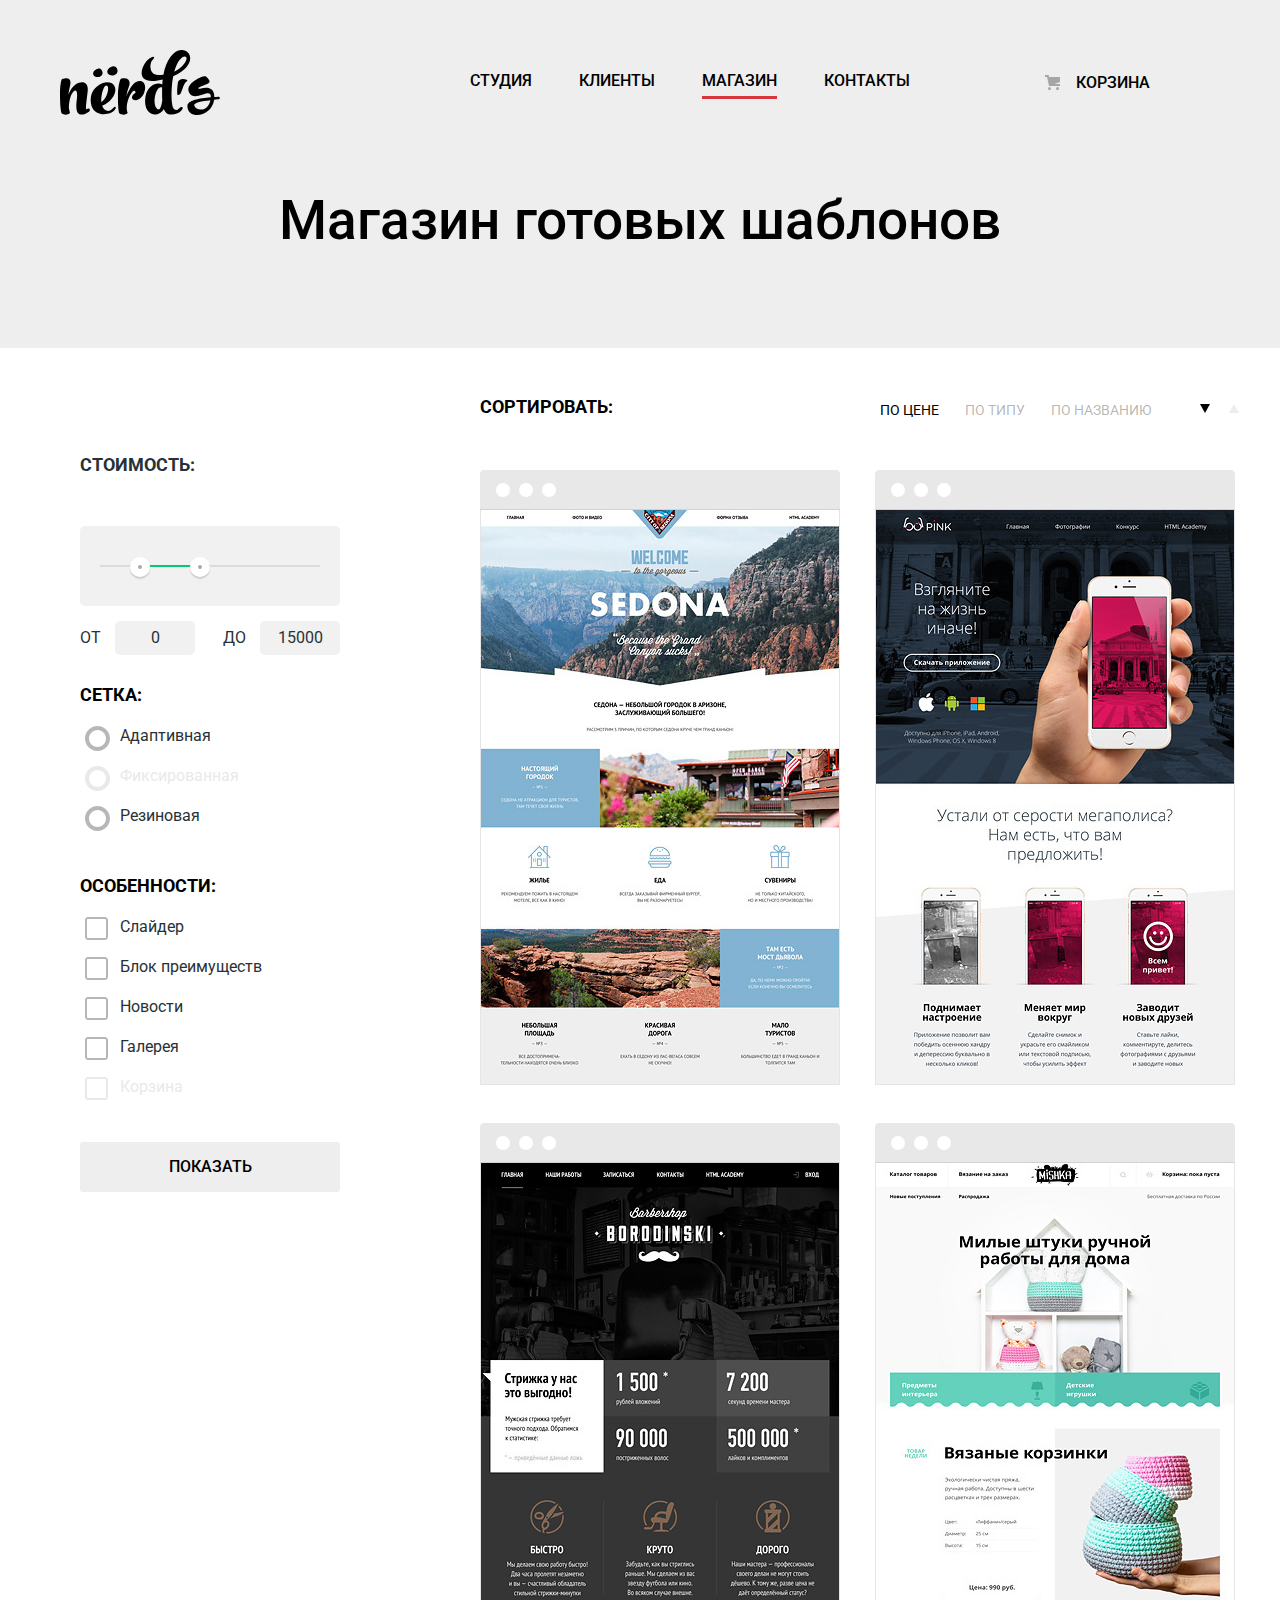
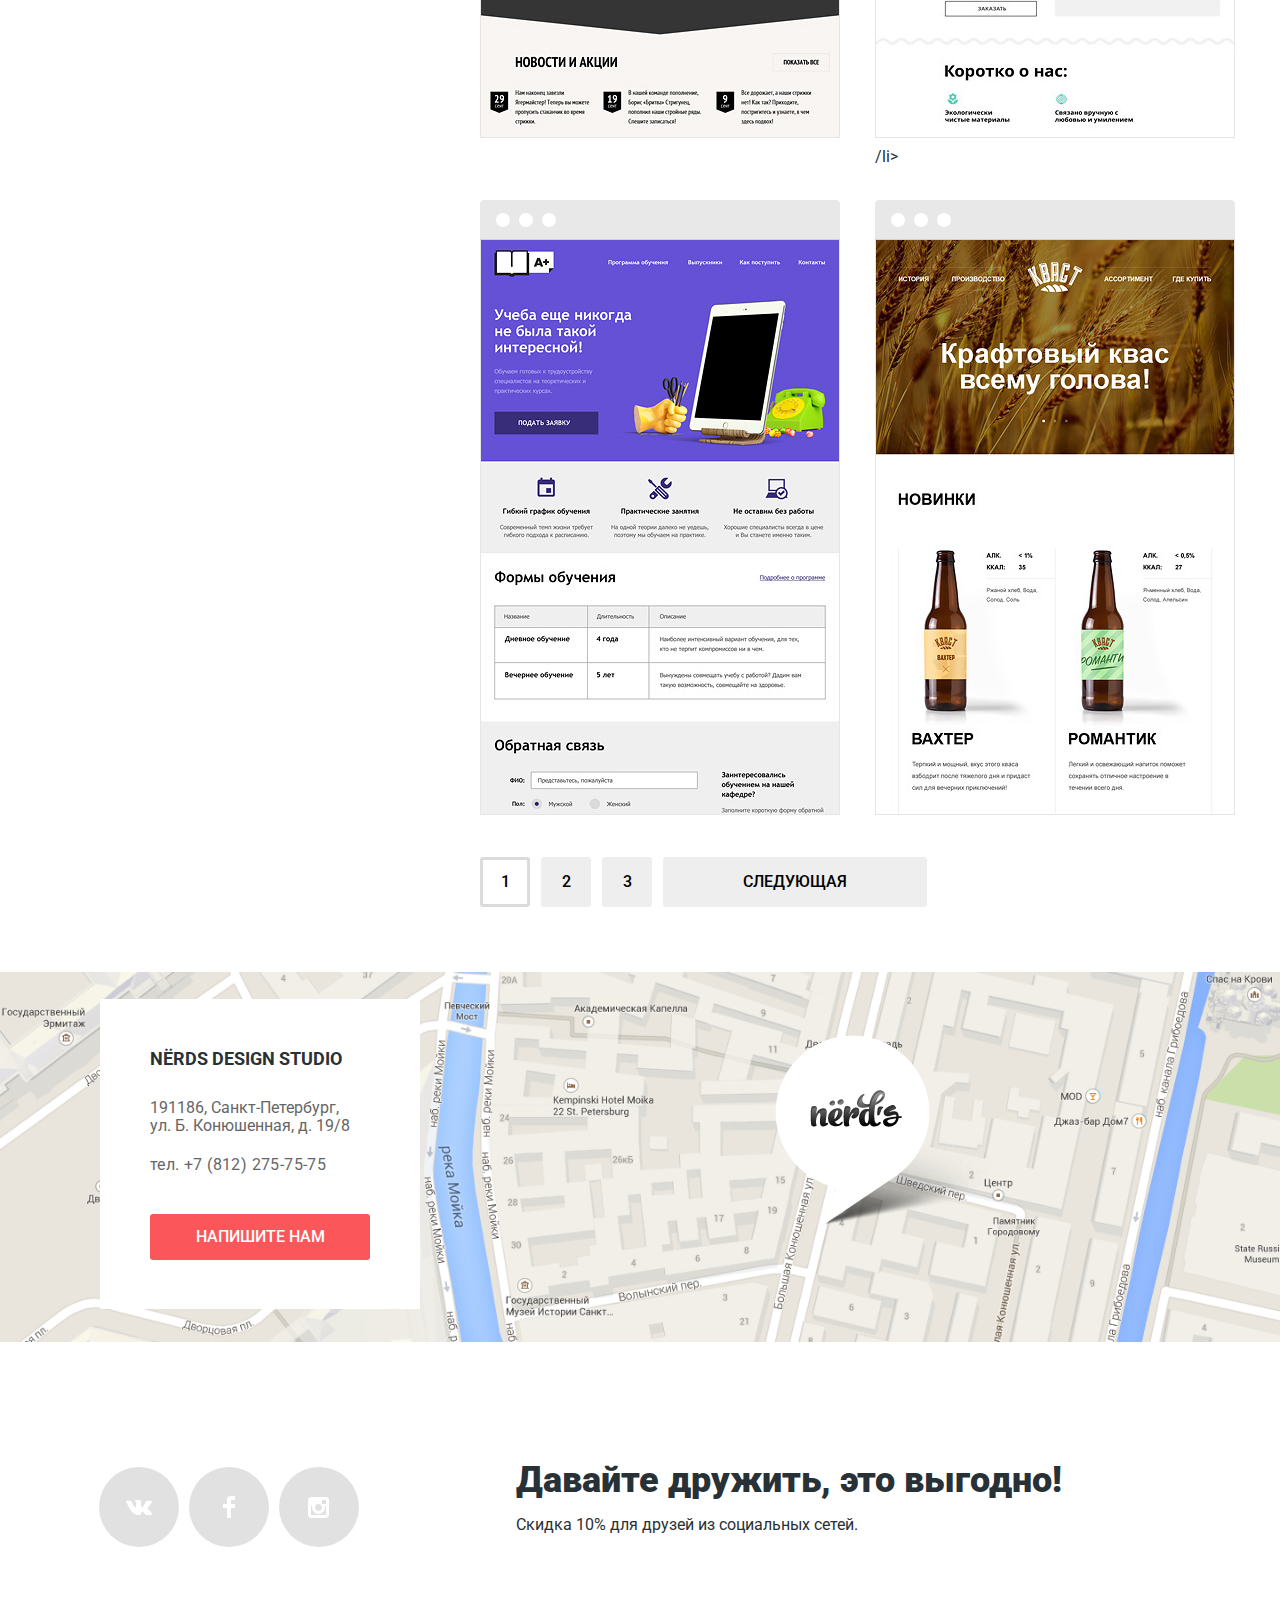
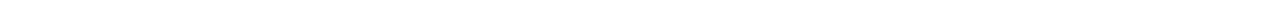
==== commit 6a1d6444: "Поправил карту и внес правки" ====
--- a/catalog.html
+++ b/catalog.html
@@ -154,39 +154,6 @@
 
         </div>
         </div>
-        <section class="modal contact-form">
-            <h4>Напишите нам</h4>
-            <button class="button-close" type="button">
-                Закрыть
-              </button>
-              <form class="contact-us-form" action="https://echo.htmlacademy.ru" method="post">
-                <div class="contacts-wrapper">
-                  <p class="form-name">
-                  <label for="contact-form-name">
-                  Ваше имя:
-                  <input id="contact-form-name" type="text" name="name-field" placeholder="Имя Фамилия">
-                </label>
-                </p>
-
-                <p class="form-email"><label for="contact-form-email">
-                      Ваш e-mail:
-                      <input id="contact-form-email" type="email" name="email-field" placeholder="email@example.com">
-                </label>
-                </p>
-                </div>
-                <div class="message-wrapper">
-                <p class="form-message"><label for="contact-form-message">
-                  Текст письма:
-                  <textarea id="contact-form-message" name="text-field" placeholder="В свободной форме"></textarea>
-                  </label>
-                </p>
-              </div>
-
-                <button class="button-send" type="submit">
-                  Отправить
-                  </button>
-                </form>
-          </section>
     </main>
     <section class="map-contacts">
         <h2 class="visually-hidden">Адрес студии Нёрдс</h2>
@@ -197,9 +164,9 @@
           <img src="img/map-marker.png" width="231" height="190" alt="Маркер Нёрдс">
         </div>
         <div class="main-contacts">
-          <h3>NЁRDS DESIGN STUDIO</h3>
-          <p class="contacts">191186, Санкт-Петербург,<br>
-            ул. Б. Конюшенная, д. 19/8<br></p>
+          <h3>Nёrds design studio</h3>
+          <p class="contacts">191186, Санкт-Петербург,
+            ул. Б. Конюшенная, д. 19/8</p>
           <p class="tel">тел. +7 (812) 275-75-75</p>
           <button type="submit" class="button-contacts">Напишите нам</button>
         </div>
@@ -217,5 +184,38 @@
             </div>
         </div>
       </footer>
+      <section class="modal contact-form">
+          <h4>Напишите нам</h4>
+          <button class="button-close" type="button">
+              Закрыть
+            </button>
+          <form class="contact-us-form" action="https://echo.htmlacademy.ru" method="post">
+          <div class="contacts-wrapper">
+            <p class="form-name">
+            <label for="contact-form-name">
+            Ваше имя:
+            <input id="contact-form-name" type="text" name="name-field" placeholder="Имя Фамилия">
+          </label>
+          </p>
+
+          <p class="form-email"><label for="contact-form-email">
+                Ваш e-mail:
+                <input id="contact-form-email" type="email" name="email-field" placeholder="email@example.com">
+          </label>
+          </p>
+          </div>
+          <div class="message-wrapper">
+          <p class="form-message"><label for="contact-form-message">
+            Текст письма:
+            <textarea id="contact-form-message" name="text-field" placeholder="В свободной форме"></textarea>
+            </label>
+          </p>
+        </div>
+
+          <button class="button-send" type="submit">
+            Отправить
+            </button>
+          </form>
+        </section>
     </body>
   </html>
--- a/css/style.css
+++ b/css/style.css
@@ -395,7 +395,8 @@
 .index-columns {
 	display: flex;
 	justify-content: space-between;
-	margin-top: 80px;
+  margin-top: 80px;
+  margin-bottom: 60px;
 }
 .about {
 	width: 650px;
@@ -450,14 +451,17 @@
 	line-height: 18px;
 }
 .hr-line {
-	margin-bottom: 65px;
+  margin-bottom: 60px;
+  border: solid 1.5px #eeeeee;
 }
 .clients-list {
 	display: flex;
 	justify-content: space-between;
 	margin: 0;
 	padding: 0;
-	list-style: none;
+  list-style: none;
+  margin-bottom: 35px;
+  margin-top: 30px;
 }
 .clients-list a {
 	opacity: 0.2;
@@ -639,6 +643,10 @@
 
 /* map - contacts */
 
+.map-contacts {
+  position: relative;
+  height: 420px;
+}
 .main-contacts h3 {
   font-size: 18px;
   line-height: 30px;
@@ -647,10 +655,11 @@
   margin-bottom: 25px;
   margin-left: 50px;
   margin-top: 45px;
+  text-transform: uppercase;
 }
 .main-contacts {
   position: relative;
-  bottom: 550px;
+  bottom: 350px;
   left: 100px;
   background: #ffffff;
   width: 320px;
@@ -659,13 +668,13 @@
   flex-direction: column;
 }
 .main-map {
-  display: flex;
-  justify-content: space-between;
+  position: relative;
+  width: 100%;
 }
 .map-marker {
-  position: relative;
-  left: 755px;
-  bottom: 330px;
+  position: absolute;
+  left: 775px;
+  bottom: 160px;
 }
 .contacts {
   font-size: 16px;
@@ -677,6 +686,7 @@
   margin: 0 auto;
   margin-bottom: 5px;
   margin-left: 50px;
+  white-space: pre-line;
 }
 .tel {
   font-size: 16px;
@@ -716,6 +726,7 @@
   box-shadow: 0 3px rgba(0, 0, 0, 0.1) inset;
 }
 
+
 /* footer */
 
 .footer-offer {
@@ -743,6 +754,7 @@
 .main-footer {
   width: 1160px;
   margin-top: 70px;
+  margin-bottom: 60px;
   padding: 0;
   margin-right: auto;
 }
@@ -786,6 +798,7 @@
 }
 .catalog {
   width: 760px;
+  margin-bottom: 60px;
 }
 .catalog-columns {
   width: 1160px;
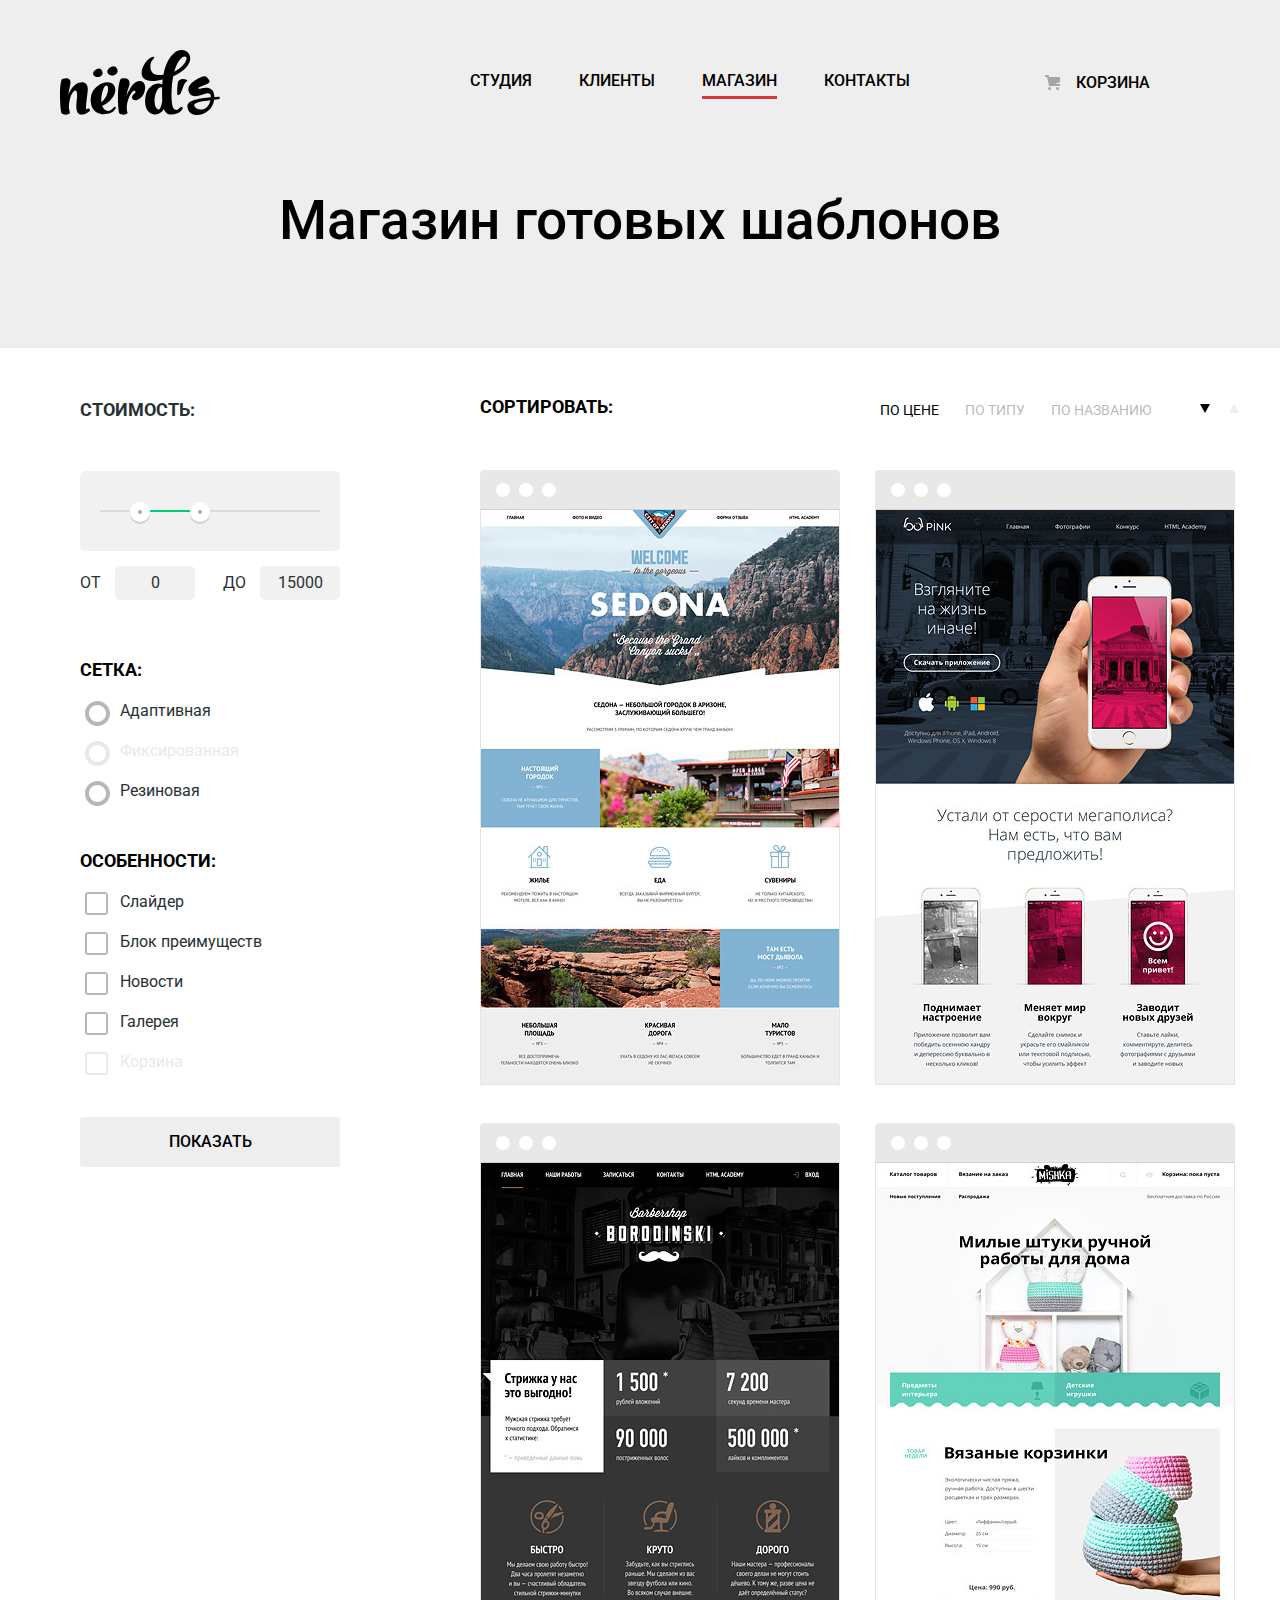
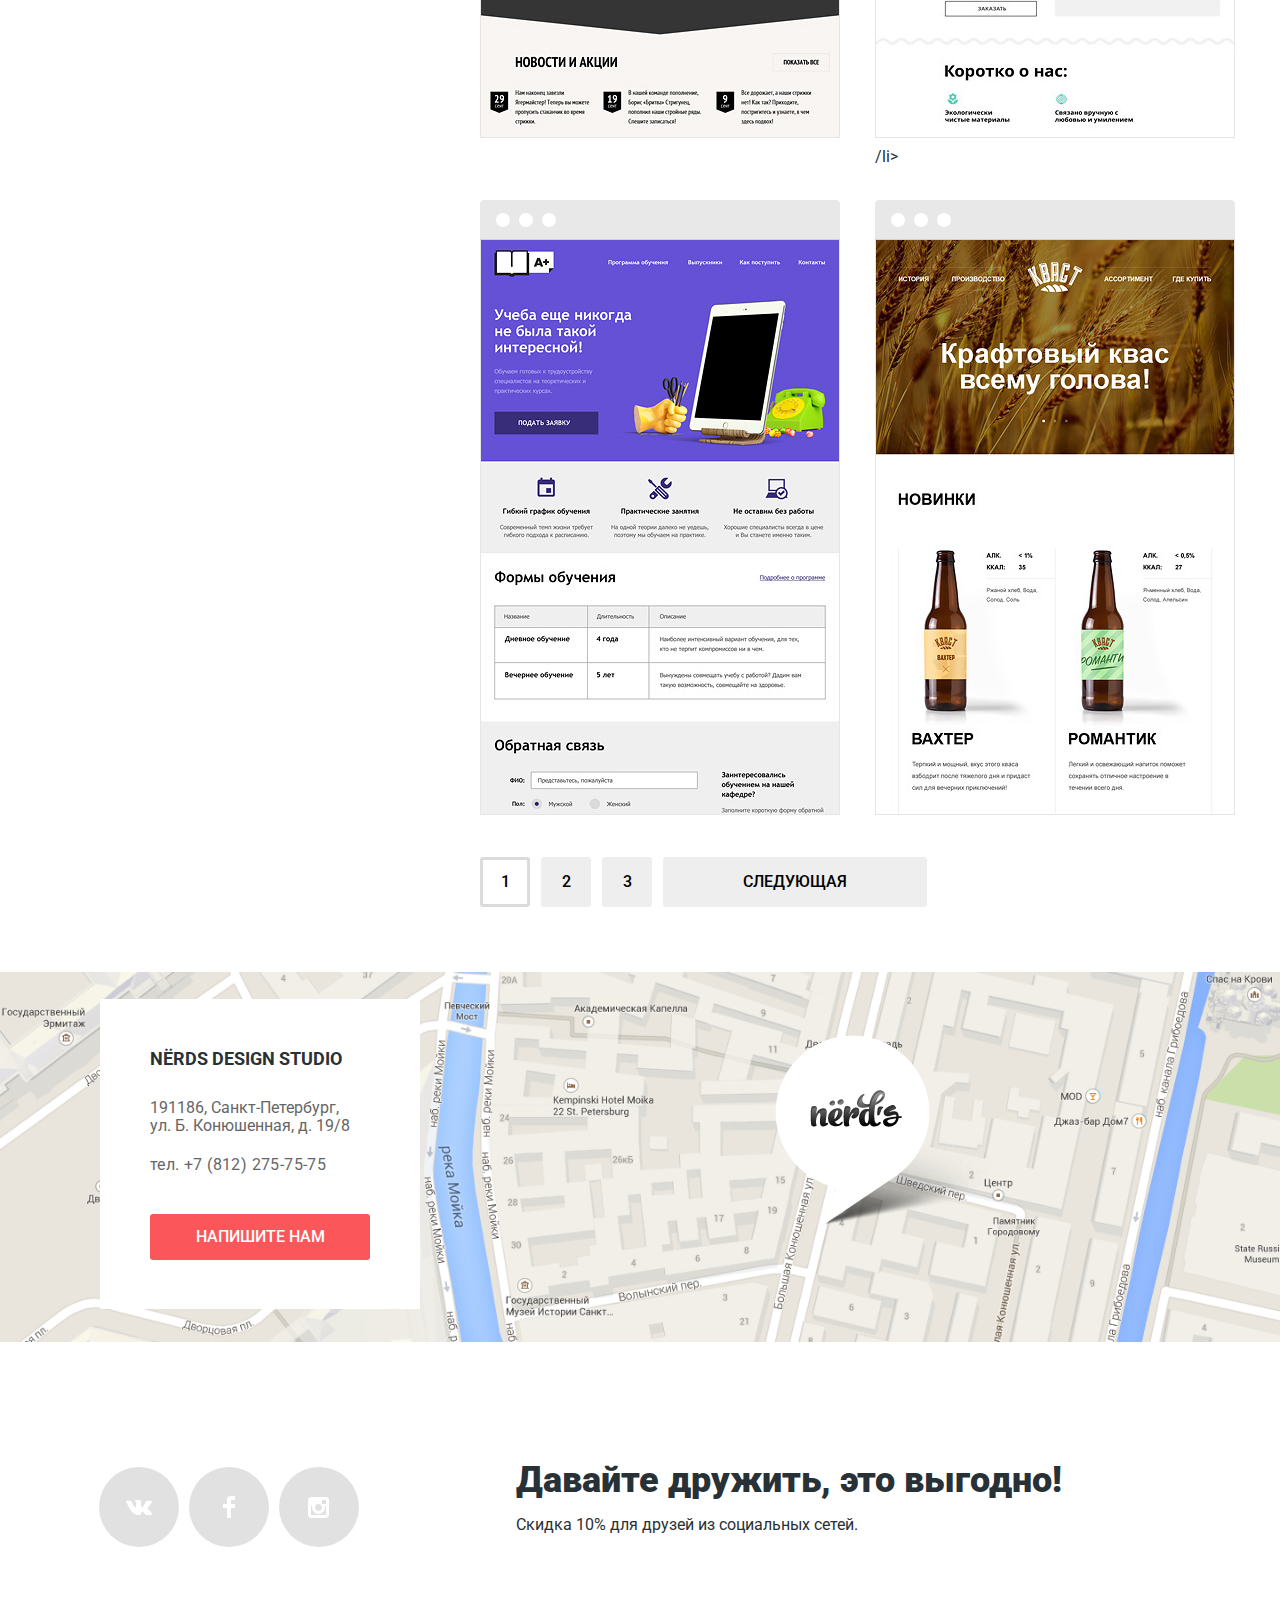
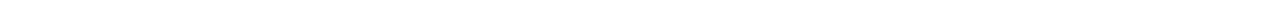
==== commit 56b9a4e5: "Поправил маргины у фильтров" ====
--- a/catalog.html
+++ b/catalog.html
@@ -46,7 +46,6 @@
             <label class="max-price">до <input name="max-price" type="text" value="15000"></label>
           </div>
         </div>
-
       </fieldset>
             <h2 class="visually-hidden">Фильтры</h2>
             <fieldset class="filters-name">
--- a/css/style.css
+++ b/css/style.css
@@ -975,7 +975,6 @@
   width: 260px;
   margin-right: 140px;
   padding: 0;
-  margin-top: 55px;
 }
 .filter {
   margin-top: 50px;
@@ -991,6 +990,7 @@
 }
 .filters-name {
   border: none;
+
 }
 .filters-grid-item,
 .filters-features-item {
@@ -1140,11 +1140,11 @@
   margin: 0;
   padding: 0;
   border: none;
-  margin-bottom: 50px;
 }
 .range-filter {
   width: 260px;
   margin-top: 49px;
+  margin-bottom: 30px;
 }
 .filter-item legend {
   font-size: 18px;
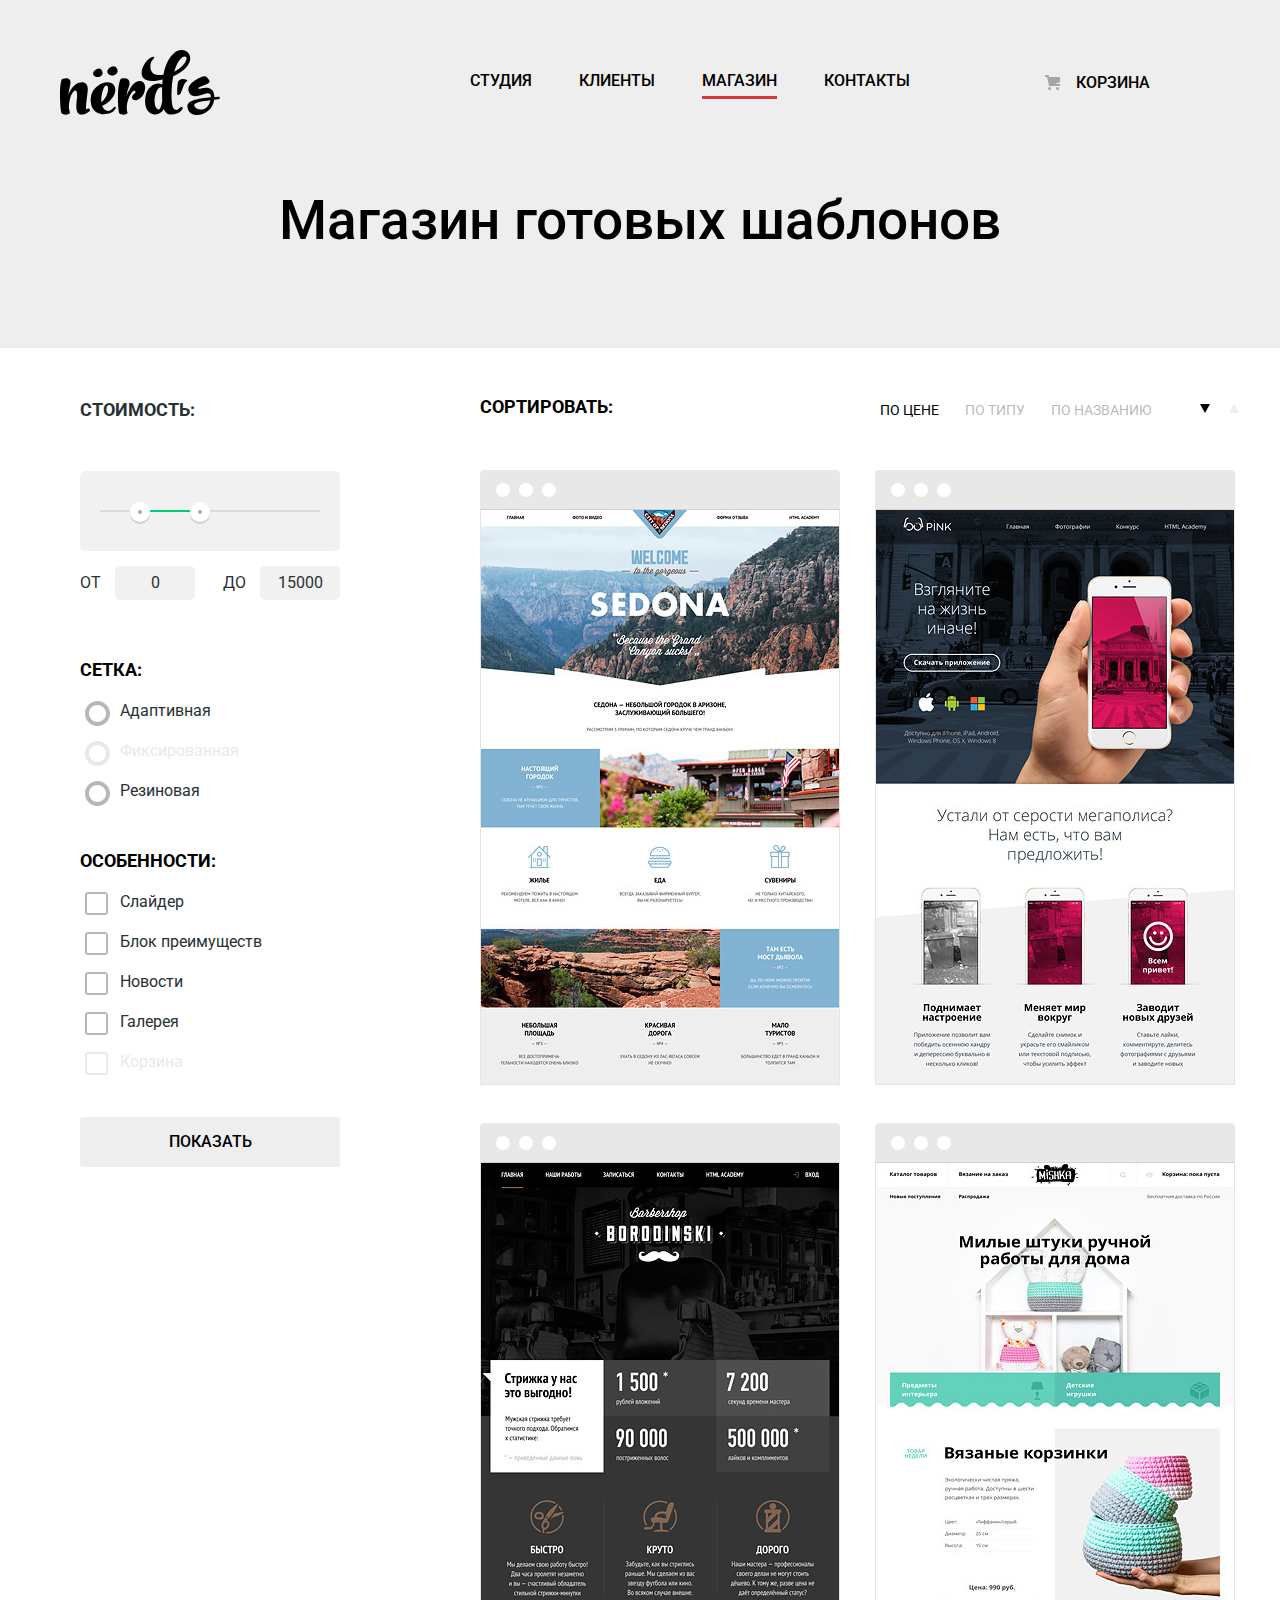
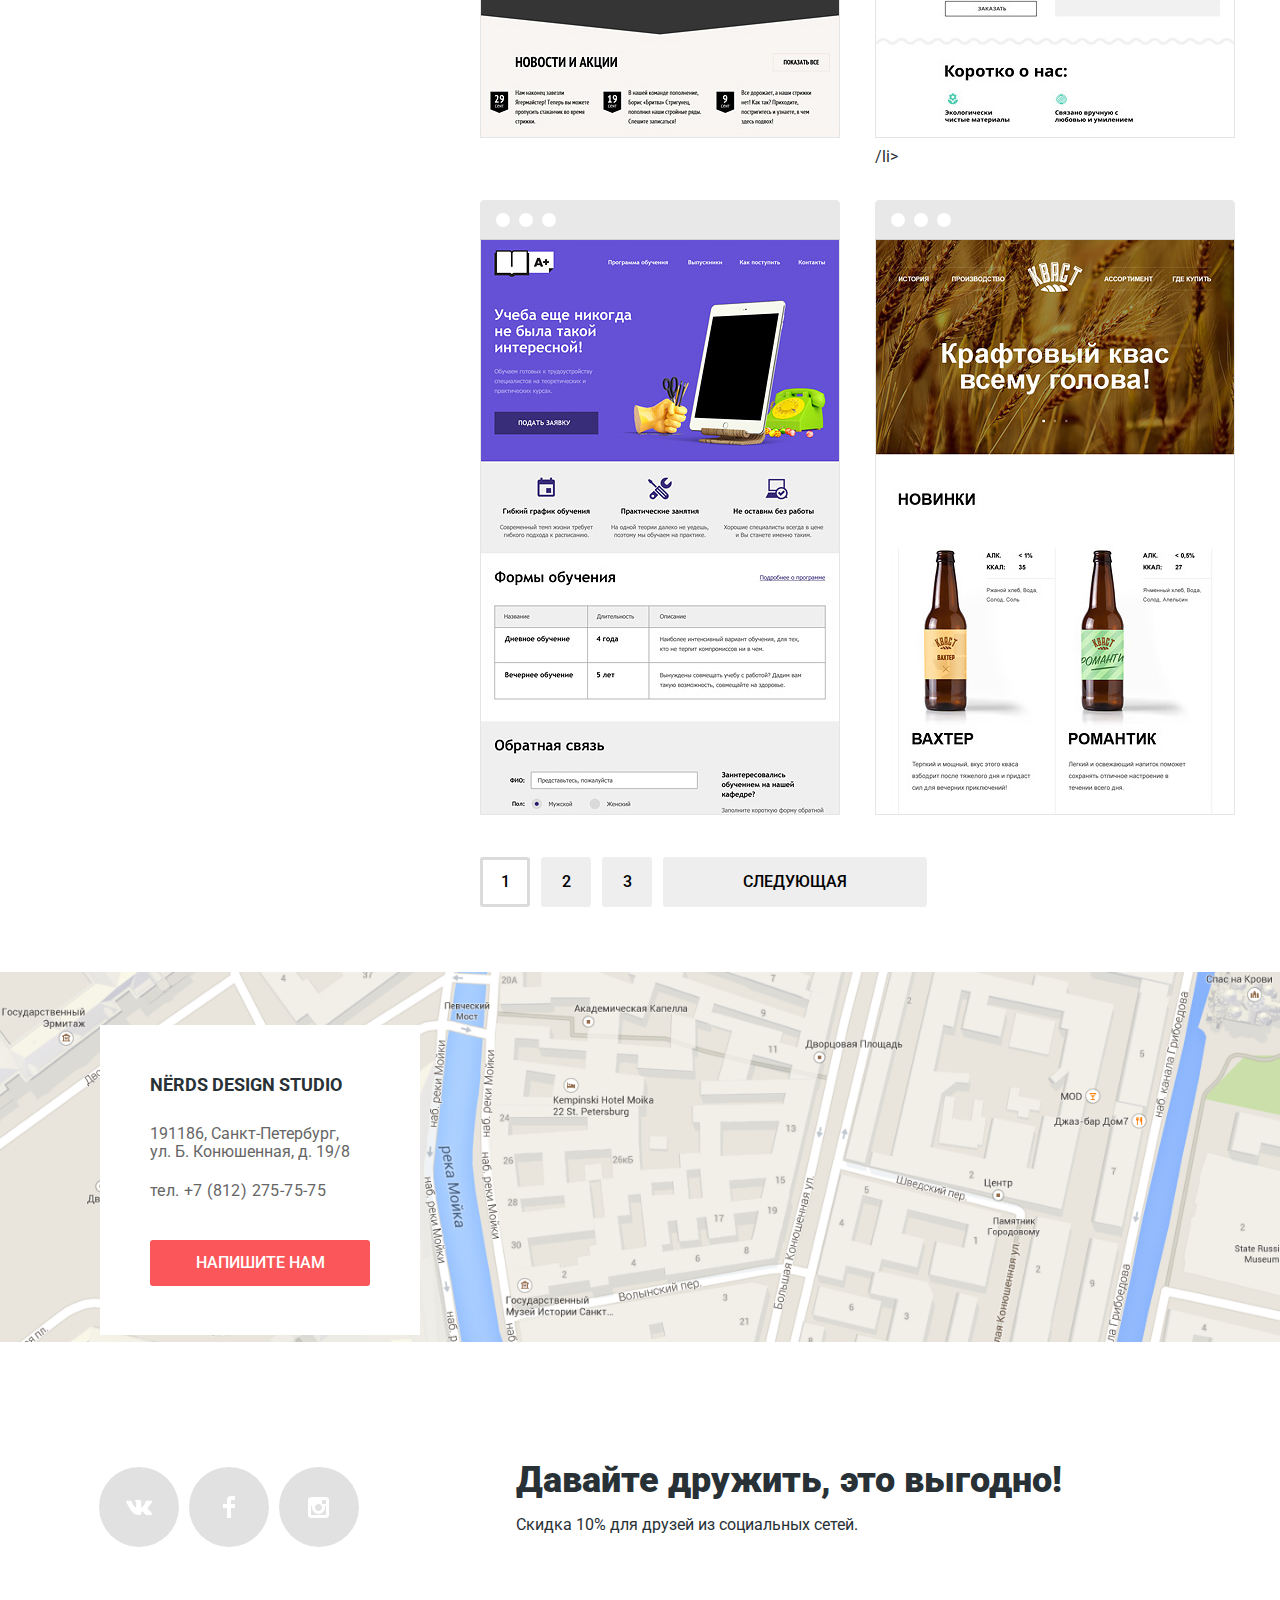
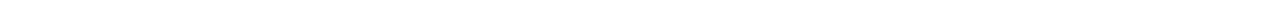
==== commit 68dd0a8c: "js для формы и карты" ====
--- a/catalog.html
+++ b/catalog.html
@@ -10,7 +10,7 @@
   <body>
     <header class="mainheader">
       <nav class="main-navigation">
-        <a class="header-logo" href="#">
+        <a class="header-logo" href="index.html">
          <img src="img/nerds-logo.svg" width="160" height="65" alt="Логотип студии «Нёрдс»">
         </a>
         <div class="main-navigation-wrapper">
@@ -157,6 +157,7 @@
     <section class="map-contacts">
         <h2 class="visually-hidden">Адрес студии Нёрдс</h2>
         <div class="main-map">
+          <iframe src="https://www.google.com/maps/embed?pb=!1m18!1m12!1m3!1d1998.6036253002876!2d30.320858715818122!3d59.93871916905456!2m3!1f0!2f0!3f0!3m2!1i1024!2i768!4f13.1!3m3!1m2!1s0x4696310fca145cc1%3A0x42b32648d8238007!2z0JHQvtC70YzRiNCw0Y8g0JrQvtC90Y7RiNC10L3QvdCw0Y8g0YPQuy4sIDE5LzgsINCh0LDQvdC60YIt0J_QtdGC0LXRgNCx0YPRgNCzLCAxOTExODY!5e0!3m2!1sru!2sru!4v1560361743918!5m2!1sru!2sru" width="100%" height="416px" frameborder="0" style="border:0" allowfullscreen></iframe>       
           <img src="img/map.png" width="1440" height="416" alt="Большая карта Нёрдс">
         </div>
         <div class="map-marker">
@@ -216,5 +217,6 @@
             </button>
           </form>
         </section>
+        <script src="js/script.js"></script>
     </body>
   </html>
--- a/css/style.css
+++ b/css/style.css
@@ -492,17 +492,58 @@
 
 /* modal contact us form */
 
+@keyframes drop {
+  0% {
+    transform: translateY(-2000px);
+  }
+  50% {
+    transform: translateY(-40px);
+  }
+  80% {
+    transform: translateY(-5px);
+  }
+  100% {
+    transform: translateY(0);
+  }
+}
+@keyframes shake {
+  0%,
+  100% {
+    transform: translateX(0);
+  }
+  10%,
+  30%,
+  50%,
+  70%,
+  90% {
+    transform: translateX(-10px);
+  }
+  20%,
+  40%,
+  60%,
+  80% {
+    transform: translateX(10px);
+  }
+}
+
 .modal {
   display: none;
   position: fixed;
   color: #000000;
   background-color: #ffffff;
-  z-index: 101;
+  z-index: 105;
   background-repeat: repeat;
   box-shadow: 0 30px 50px rgba(0, 0, 0, 0.7);
 }
+.modal-show {
+  display: block;
+  animation: drop 0.5s;
+}
+.modal-error {
+  animation: shake 0.6s;
+}
 .contact-form {
-  top: 15%;
+  top: 10%;
   left: 50%;
   width: 960px;
   height: 590px;
@@ -516,6 +557,7 @@
   height: 21px;
   font-size: 0;
   background-image: url("../img/close-cross.svg");
+  background-color: transparent;
   opacity: 0.3;
   border: 0;
   cursor: pointer;
@@ -643,6 +685,17 @@
 
 /* map - contacts */
 
+.main-map iframe {
+  position: relative;
+  z-index: 104;
+  border: none;
+}
+.main-map img {
+  position: absolute;
+  top: 0;
+  left: 0;
+  z-index: 103;
+}
 .map-contacts {
   position: relative;
   height: 420px;
@@ -659,13 +712,14 @@
 }
 .main-contacts {
   position: relative;
-  bottom: 350px;
+  bottom: 370px;
   left: 100px;
   background: #ffffff;
   width: 320px;
   height: 310px;
   display: flex;
   flex-direction: column;
+  z-index: 105;
 }
 .main-map {
   position: relative;
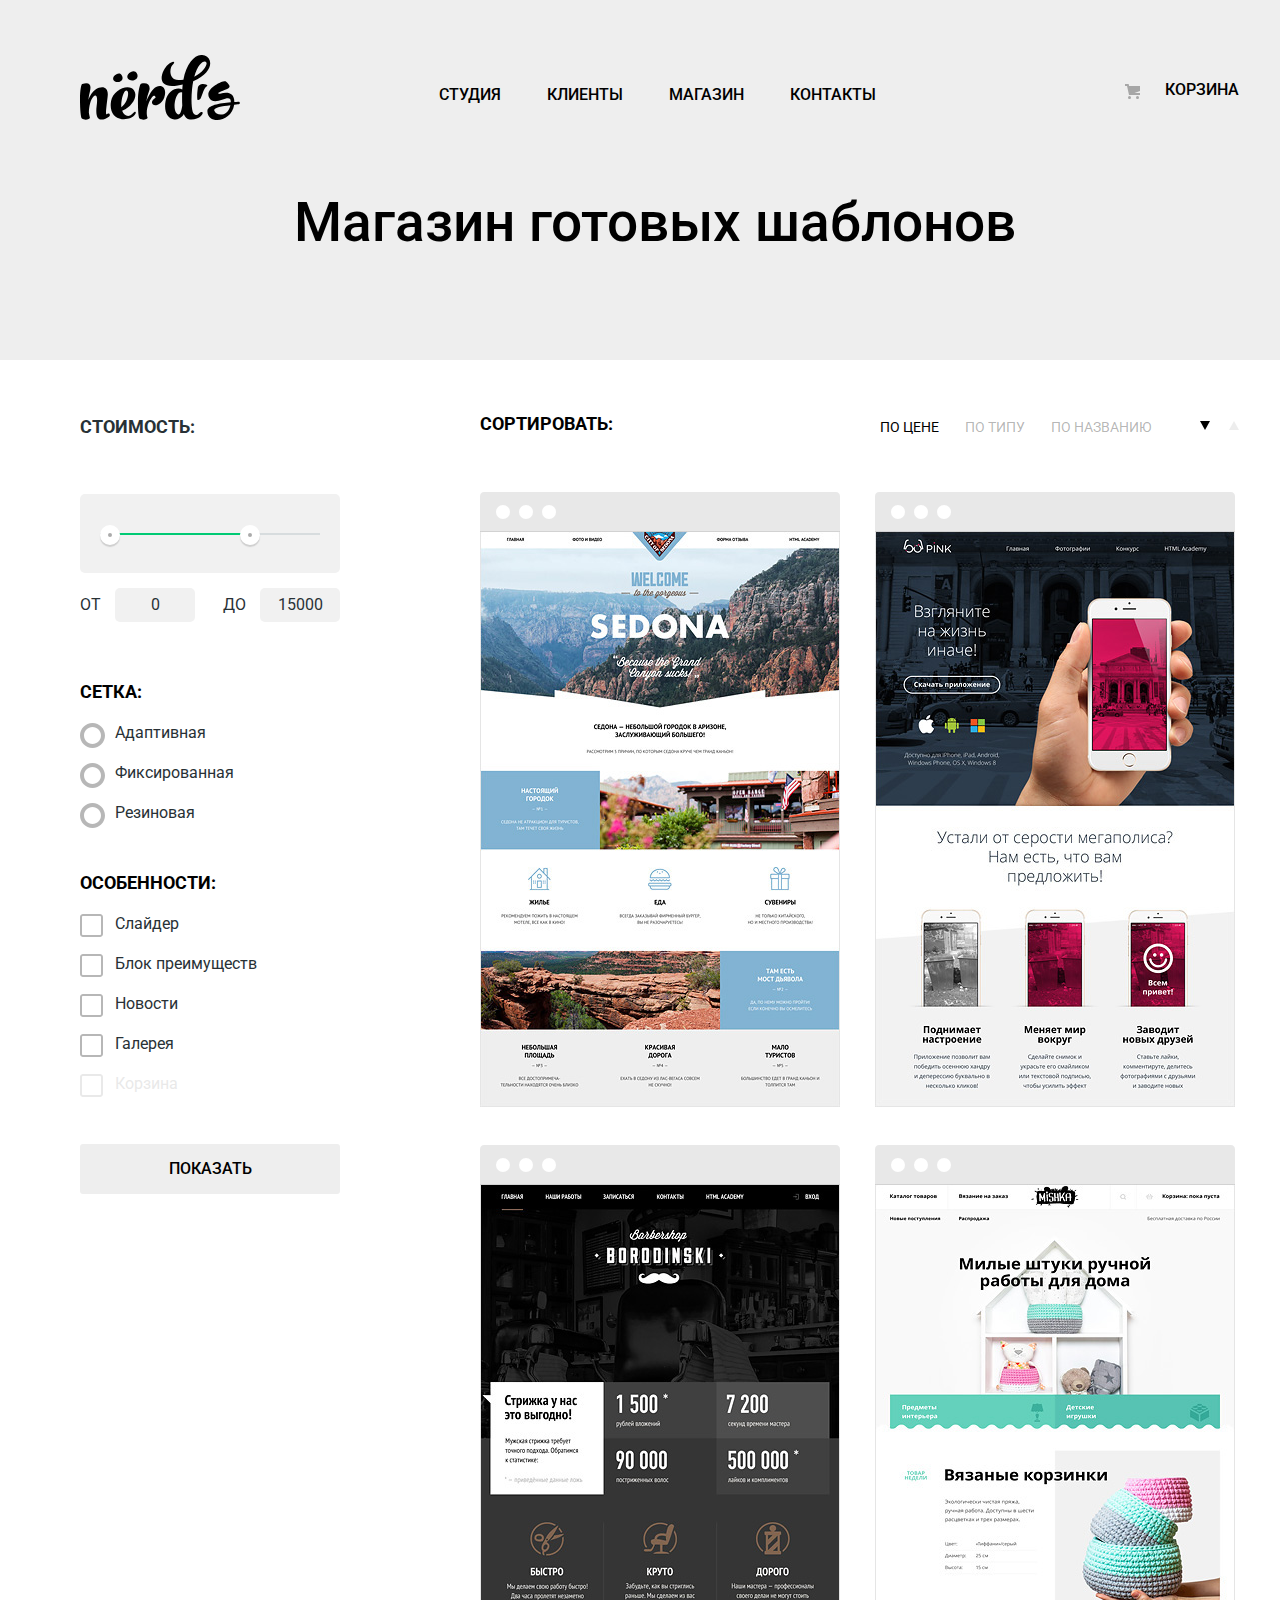
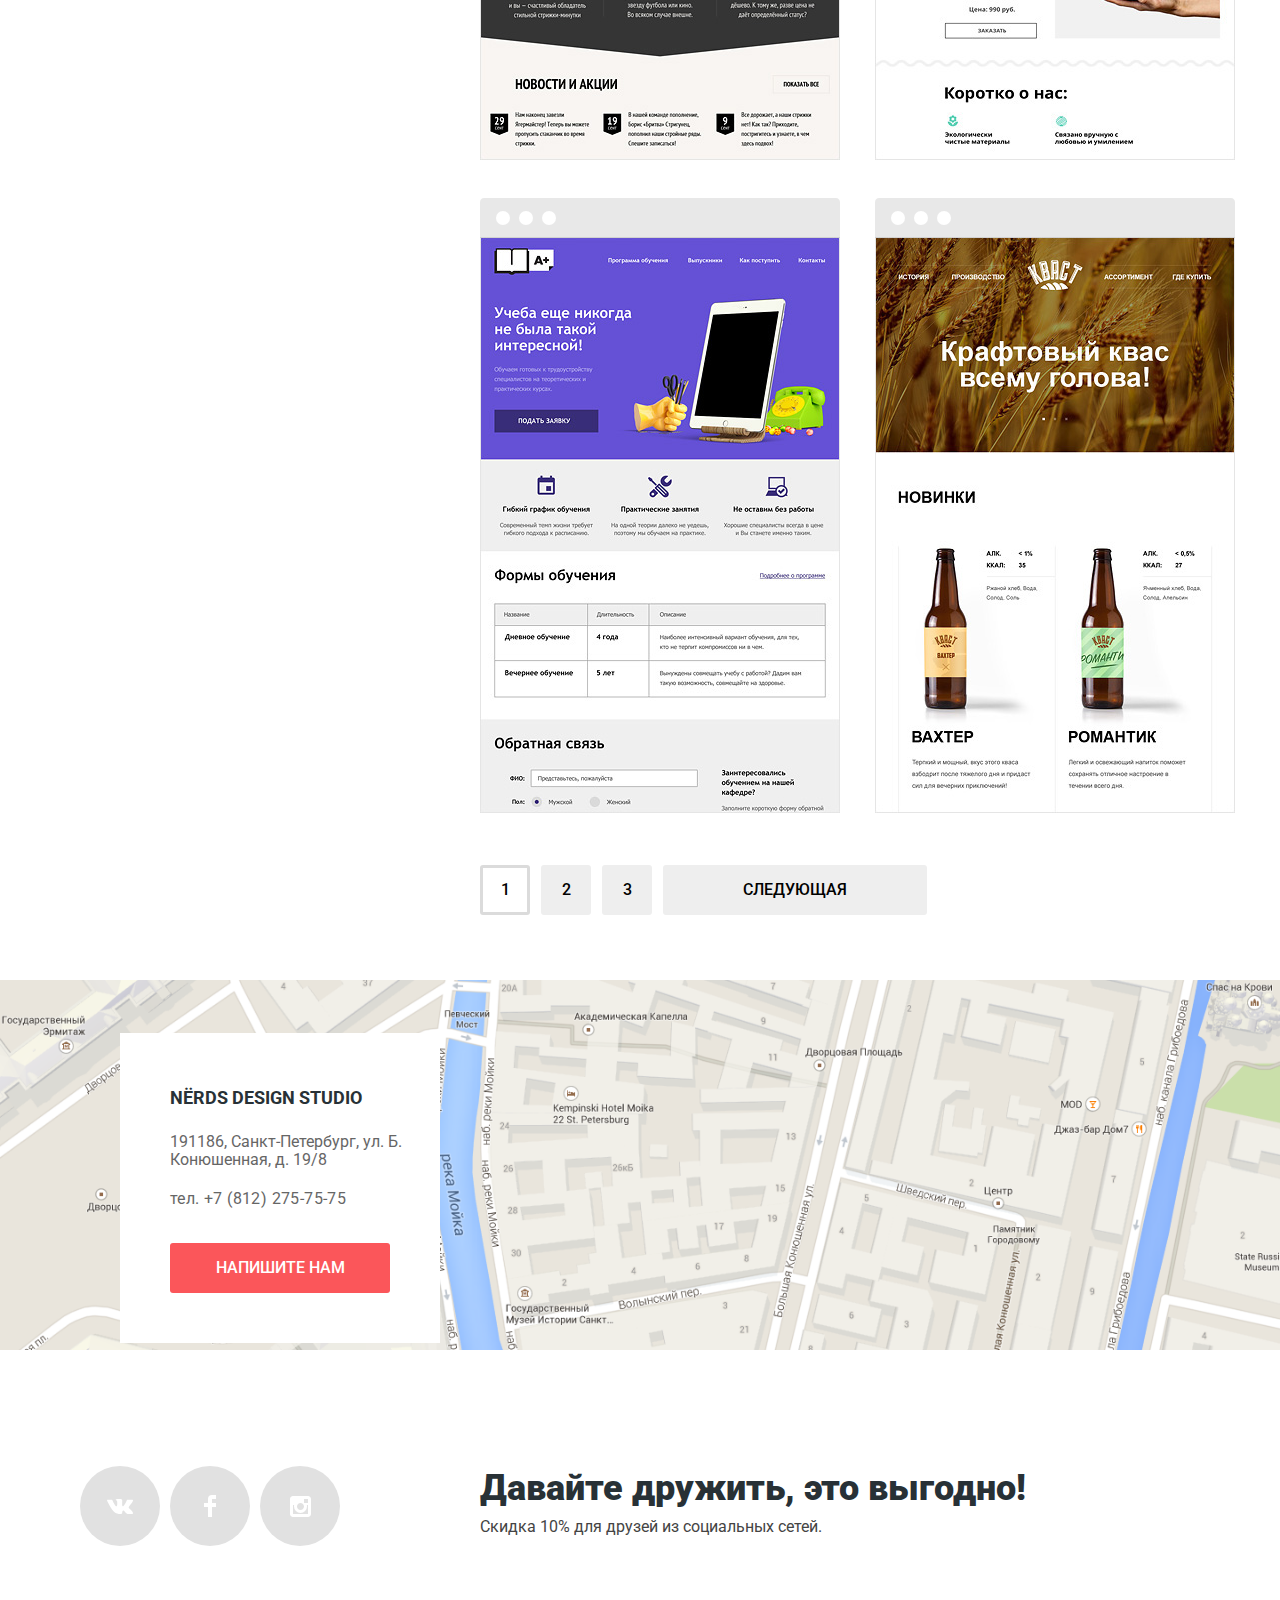
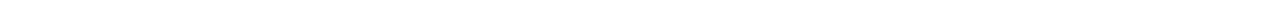
==== commit 67bc2f8b: "На защиту" ====
--- a/catalog.html
+++ b/catalog.html
@@ -1,222 +1,247 @@
 <!DOCTYPE html>
 <html lang="ru">
-  <head>
+
+<head>
     <meta charset="utf-8">
     <title>HTML Academy: Нёрдс</title>
     <link href="https://fonts.googleapis.com/css?family=Roboto:400,500,700&display=swap&subset=cyrillic" rel="stylesheet">
     <link href="css/normalize.css" rel="stylesheet">
-    <link href="css/style.css" rel="stylesheet">
-  </head>
-  <body>
+    <link href="css/style-min.css" rel="stylesheet">
+</head>
+
+<body>
     <header class="mainheader">
-      <nav class="main-navigation">
-        <a class="header-logo" href="index.html">
-         <img src="img/nerds-logo.svg" width="160" height="65" alt="Логотип студии «Нёрдс»">
+        <nav class="main-navigation container">
+            <a class="header-logo" href="index.html">
+          <img src="img/nerds-logo.svg" width="160" height="65" alt="Логотип студии «Нёрдс»">
         </a>
-        <div class="main-navigation-wrapper">
-              <ul class="site-navigation">
+            <ul class="site-navigation">
                 <li><a href="info.html">Студия</a></li>
                 <li><a href="clients.html">Клиенты</a></li>
-                <li><a class="active-link" href="catalog.html">Магазин</a></li>
+                <li><a href="catalog.html">Магазин</a></li>
                 <li><a href="contacts.html">Контакты</a></li>
-              </ul>
-              <ul class="cart">
+            </ul>
+            <ul class="cart">
                 <li><a class="cart-link" href="cart.html">Корзина</a></li>
-              </ul>
-          </div>
-      </nav>
+            </ul>
+        </nav>
     </header>
     <h1 class="page-title">Магазин готовых шаблонов</h1>
     <main class="container">
-    <div class="catalog-columns">
-      <section class="filters">
-      <form class="filter" method="get" action="https://echo.htmlacademy.ru">
-      <fieldset class="filter-item">
-        <legend>Стоимость:</legend>
-        <div class="range-filter">
-          <div class="range-controls">
-            <div class="scale">
-              <div class="bar" style="margin-left: 20%; width: 30%"></div>
-            </div>
-            <div class="toggle toggle-min"></div>
-            <div class="toggle toggle-max"></div>
-          </div>
-          <div class="price-controls">
-            <label class="min-price">от <input name="min-price" type="text" value="0"></label>
-            <label class="max-price">до <input name="max-price" type="text" value="15000"></label>
-          </div>
-        </div>
-      </fieldset>
-            <h2 class="visually-hidden">Фильтры</h2>
-            <fieldset class="filters-name">
-            <legend class="filter-topic">Сетка:</legend>
-            <ul class="filters-grid">
-              <li class="filters-grid-item">
-                <input id="filter-adaptive" class="visually-hidden filter-input filter-input-radio" type="radio" name="grid-type" value="adaptive">
-                <label for="filter-adaptive">Адаптивная</label>
-              </li>
-              <li class="filters-grid-item">
-                  <input id ="filter-fix" class="visually-hidden filter-input filter-input-radio" type="radio" name="grid-type" value="fix" disabled>
-                  <label for="filter-fix">Фиксированная</label>
-                </li>
-              <li class="filters-grid-item">
-                  <input id="filter-flex" class="visually-hidden filter-input filter-input-radio" type="radio" name="grid-type" value="flex">
-                  <label for="filter-flex">Резиновая</label>
-                  </li>
-            </ul>
-            </fieldset>
-            <fieldset class="filters-name">
-              <legend class="filter-topic">Особенности:</legend>
-              <ul class="filters-features">
-              <li class="filters-features-item">
-                  <input id="filter-slider" class="visually-hidden filter-input filter-input-checkbox" type="checkbox" name="features-type" value="slider">
-                  <label for="filter-slider">Слайдер</label>
-                  </li>
-              <li class="filters-features-item">
-                  <input id="filter-features" class="visually-hidden filter-input filter-input-checkbox" type="checkbox" name="features-type" value="features">
-                  <label for="filter-features">Блок преимуществ</label>
-                </li>
-              <li class="filters-features-item">
-                  <input id="filter-news" class="visually-hidden filter-input filter-input-checkbox" type="checkbox" name="features-type" value="news">
-                  <label for="filter-news">Новости</label>
-                </li>
-              <li class="filters-features-item">
-                  <input id="filter-gallery" class="visually-hidden filter-input filter-input-checkbox" type="checkbox" name="features-type" value ="gallery">
-                  <label for="filter-gallery">Галерея</label>
-                  </li>
-              <li class="filters-features-item">
-                  <input id="filter-cart" class="visually-hidden filter-input filter-input-checkbox" type="checkbox" name="features-type" value="cart" disabled>
-                  <label for="filter-cart">Корзина</label>
-                </li>
-              </ul>
-          </fieldset>
-          <button type="submit" class="filters-button">
+        <div class="catalog-columns">
+            <section class="filters">
+                <form class="filter" method="get" action="https://echo.htmlacademy.ru">
+                    <fieldset class="filter-item">
+                        <legend>Стоимость:</legend>
+                        <div class="range-filter">
+                            <div class="range-controls">
+                                <div class="scale">
+                                    <div class="bar" style="margin-left: 5%; width: 60%"></div>
+                                </div>
+                                <div class="toggle toggle-min"></div>
+                                <div class="toggle toggle-max"></div>
+                            </div>
+                            <div class="price-controls">
+                                <label class="min-price">от <input name="min-price" type="text" value="0"></label>
+                                <label class="max-price">до <input name="max-price" type="text" value="15000"></label>
+                            </div>
+                        </div>
+                    </fieldset>
+                    <h2 class="visually-hidden">Фильтры</h2>
+                    <fieldset class="filters-name">
+                        <legend class="filter-topic">Сетка:</legend>
+                        <ul class="filters-grid">
+                            <li class="filters-grid-item">
+                                <input id="filter-adaptive" class="filter-input filter-input-radio" type="radio" name="grid-type" value="adaptive">
+                                <label for="filter-adaptive">Адаптивная</label>
+                            </li>
+                            <li class="filters-grid-item">
+                                <input id="filter-fix" class="filter-input filter-input-radio" type="radio" name="grid-type" value="fix">
+
+                                <label for="filter-fix">Фиксированная</label>
+                            </li>
+                            <li class="filters-grid-item">
+                                <input id="filter-flex" class="filter-input filter-input-radio" type="radio" name="grid-type" value="flex">
+
+                                <label for="filter-flex">Резиновая</label>
+                            </li>
+                        </ul>
+                    </fieldset>
+                    <fieldset class="filters-name">
+                        <legend class="filter-topic">Особенности:</legend>
+                        <ul class="filters-features">
+                            <li class="filters-features-item">
+                                <input id="filter-slider" class="filter-input filter-input-checkbox" type="checkbox" name="features-type" value="slider">
+                                <label for="filter-slider">Слайдер</label>
+                            </li>
+                            <li class="filters-features-item">
+                                <input id="filter-features" class="filter-input filter-input-checkbox" type="checkbox" name="features-type" value="features">
+                                <label for="filter-features">Блок преимуществ</label>
+                            </li>
+                            <li class="filters-features-item">
+                                <input id="filter-news" class="filter-input filter-input-checkbox" type="checkbox" name="features-type" value="news">
+                                <label for="filter-news">Новости</label>
+                            </li>
+                            <li class="filters-features-item">
+                                <input id="filter-gallery" class="filter-input filter-input-checkbox" type="checkbox" name="features-type" value="gallery">
+                                <label for="filter-gallery">Галерея</label>
+                            </li>
+                            <li class="filters-features-item">
+                                <input id="filter-cart" class="filter-input filter-input-checkbox" type="checkbox" name="features-type" value="cart" disabled>
+                                <label for="filter-cart">Корзина</label>
+                            </li>
+                        </ul>
+                    </fieldset>
+                    <button type="submit" class="filters-button">
             Показать
           </button>
-          </form>
-          </section>
-          <div class="sorting-templates-container">
-            <section class="sorting">
-              <h2>Сортировать:</h2>
-              <ul class="sorting-list">
-                <li class="sorting-item active-sorting-item"><a>По цене</a></li>
-                <li class="sorting-item"><a href="#">По типу</a></li>
-                <li class="sorting-item"><a href="#">По названию</a></li>
-                <li class="sorting-item increase-button active-sorting-item"><a>по возрастанию</a></li>
-                <li class="sorting-item decrease-button"><a href="#">по убыванию</a></li>
-              </ul>
+                </form>
             </section>
-          <section class="catalog">
-            <h2 class="visually-hidden">Каталог шаблонов</h2>
-            <ul class="catalog-list">
-
-            <li class="catalog-item">
-              <img src="img/img-sedona.jpg" width="360" height="576" alt="Шаблон Sedona">
-              <div class="action"><div class="item-name">Sedona</div><div class="item-info">Информационный сайт
-                для туристов</div><a class="buy-link" href="#">9 900 руб.</a></div></li>
-
-            <li class="catalog-item">
-              <img class="catalog-image" src="img/img-pink.jpg" width="360" height="576" alt="Шаблон Pink">
-              <div class="action"><a href="#"><div class="item-name">Pink app</div></a><div class="item-info">Продуктовый лендинг
-                приложения для iOS и Android</div><a class="buy-link" href="#">9 900 руб.</a></div></li>
-
-            <li class="catalog-item">
-              <img class="catalog-image" src="img/img-barbershop.jpg" width="360" height="576" alt="Шаблон Barbershop">
-              <div class="action"><a href="#"><div class="item-name">Barbershop</div></a><div class="item-info">Сайт салона красоты.
-                Для мужчин, да</div><a class="buy-link" href="#">9 900 руб.</a></div></li>
-
-            <li class="catalog-item">
-              <img class="catalog-image" src="img/img-mishka.jpg" width="360" height="576" alt="Шаблон Mishka">
-              <div class="action"><a href="#"><div class="item-name">Mishka</div></a><div class="item-info">Интернет-магазин
-                  вязаных игрушек</div><a class="buy-link" href="#">9 900 руб.</a></div>/li>
-
-            <li class="catalog-item">
-              <img class="catalog-image" src="img/img-aplus.jpg" width="360" height="576" alt="Шаблон A Plus">
-              <div class="action"><a href="#"><div class="item-name">A plus</div></a><div class="item-info">Лендинг курсов повышения
-                квалификации</div><a class="buy-link" href="#">9 900 руб.</a></div></li>
-
-            <li class="catalog-item">
-              <img class="catalog-image" src="img/img-kvast.jpg" width="360" height="576" alt="Шаблон Kvast">
-              <div class="action"><a href="#"><div class="item-name">Кваст</div></a><div class="item-info">Промо-сайт производителя
-                  крафтового кваса</div><a class="buy-link" href="#">9 900 руб.</a></div></li>
-                </ul>
-
-                <div class="paginator">
-              <ul class="paginator-list">
-                <li class="paginator-item paginator-current"><a>1</a></li>
-                <li class="paginator-item"><a href="#">2</a></li>
-                <li class="paginator-item"><a href="#">3</a></li>
-                <li class="paginator-item paginator-next"><a href="#">Следующая</a></li>
-              </ul>
+            <div class="sorting-templates-container">
+                <section class="sorting">
+                    <h2>Сортировать:</h2>
+                    <ul class="sorting-list">
+                        <li class="sorting-item active-sorting-item"><a>По цене</a></li>
+                        <li class="sorting-item"><a href="#">По типу</a></li>
+                        <li class="sorting-item"><a href="#">По названию</a></li>
+                        <li class="sorting-item increase-button active-sorting-item"><a>по возрастанию</a></li>
+                        <li class="sorting-item decrease-button"><a href="#">по убыванию</a></li>
+                    </ul>
+                </section>
+                <section class="catalog">
+                    <h2 class="visually-hidden">Каталог шаблонов</h2>
+                    <ul class="catalog-list">
+                        <li class="catalog-item">
+                            <img src="img/img-sedona.jpg" width="360" height="576" alt="Шаблон Sedona">
+                            <div class="action">
+                                <a href="#">
+                                    <div class="item-name">Sedona</div>
+                                </a>
+                                <div class="item-info">Информационный сайт для туристов</div><a class="buy-link" href="#">9 900 руб.</a></div>
+                        </li>
+
+                        <li class="catalog-item">
+                            <img class="catalog-image" src="img/img-pink.jpg" width="360" height="576" alt="Шаблон Pink">
+                            <div class="action">
+                                <a href="#">
+                                    <div class="item-name">Pink app</div>
+                                </a>
+                                <div class="item-info">Продуктовый лендинг приложения для iOS и Android</div><a class="buy-link" href="#">9 900 руб.</a></div>
+                        </li>
+
+                        <li class="catalog-item">
+                            <img class="catalog-image" src="img/img-barbershop.jpg" width="360" height="576" alt="Шаблон Barbershop">
+                            <div class="action">
+                                <a href="#">
+                                    <div class="item-name">Barbershop</div>
+                                </a>
+                                <div class="item-info">Сайт салона красоты. Для мужчин, да</div><a class="buy-link" href="#">9 900 руб.</a></div>
+                        </li>
+
+                        <li class="catalog-item">
+                            <img class="catalog-image" src="img/img-mishka.jpg" width="360" height="576" alt="Шаблон Mishka">
+                            <div class="action">
+                                <a href="#">
+                                    <div class="item-name">Mishka</div>
+                                </a>
+                                <div class="item-info">Интернет-магазин вязаных игрушек</div><a class="buy-link" href="#">9 900 руб.</a></div>
+                        </li>
+
+                        <li class="catalog-item">
+                            <img class="catalog-image" src="img/img-aplus.jpg" width="360" height="576" alt="Шаблон A Plus">
+                            <div class="action">
+                                <a href="#">
+                                    <div class="item-name">A plus</div>
+                                </a>
+                                <div class="item-info">Лендинг курсов повышения квалификации
+                                </div><a class="buy-link" href="#">9 900 руб.</a></div>
+                        </li>
+
+                        <li class="catalog-item">
+                            <img class="catalog-image" src="img/img-kvast.jpg" width="360" height="576" alt="Шаблон Kvast">
+                            <div class="action">
+                                <a href="#">
+                                    <div class="item-name">Кваст</div>
+                                </a>
+                                <div class="item-info">Промо-сайт производителя крафтового кваса</div><a class="buy-link" href="#">9 900 руб.</a></div>
+                        </li>
+                    </ul>
+
+                    <div class="paginator">
+                        <ul class="paginator-list">
+                            <li class="paginator-item paginator-current"><a>1</a></li>
+                            <li class="paginator-item"><a href="#">2</a></li>
+                            <li class="paginator-item"><a href="#">3</a></li>
+                            <li class="paginator-item paginator-next"><a href="#">Следующая</a></li>
+                        </ul>
+                    </div>
+                </section>
+
             </div>
-         </section>
-
-        </div>
         </div>
     </main>
     <section class="map-contacts">
         <h2 class="visually-hidden">Адрес студии Нёрдс</h2>
         <div class="main-map">
-          <iframe src="https://www.google.com/maps/embed?pb=!1m18!1m12!1m3!1d1998.6036253002876!2d30.320858715818122!3d59.93871916905456!2m3!1f0!2f0!3f0!3m2!1i1024!2i768!4f13.1!3m3!1m2!1s0x4696310fca145cc1%3A0x42b32648d8238007!2z0JHQvtC70YzRiNCw0Y8g0JrQvtC90Y7RiNC10L3QvdCw0Y8g0YPQuy4sIDE5LzgsINCh0LDQvdC60YIt0J_QtdGC0LXRgNCx0YPRgNCzLCAxOTExODY!5e0!3m2!1sru!2sru!4v1560361743918!5m2!1sru!2sru" width="100%" height="416px" frameborder="0" style="border:0" allowfullscreen></iframe>       
-          <img src="img/map.png" width="1440" height="416" alt="Большая карта Нёрдс">
+            <iframe src="https://www.google.com/maps/embed?pb=!1m18!1m12!1m3!1d1998.6036253002876!2d30.320858715818122!3d59.93871916905456!2m3!1f0!2f0!3f0!3m2!1i1024!2i768!4f13.1!3m3!1m2!1s0x4696310fca145cc1%3A0x42b32648d8238007!2z0JHQvtC70YzRiNCw0Y8g0JrQvtC90Y7RiNC10L3QvdCw0Y8g0YPQuy4sIDE5LzgsINCh0LDQvdC60YIt0J_QtdGC0LXRgNCx0YPRgNCzLCAxOTExODY!5e0!3m2!1sru!2sru!4v1560361743918!5m2!1sru!2sru"
+                style="border:0" allowfullscreen></iframe>
+            <img src="img/map.png" width="1440" height="416" alt="Большая карта Нёрдс">
         </div>
         <div class="map-marker">
-          <img src="img/map-marker.png" width="231" height="190" alt="Маркер Нёрдс">
+            <img src="img/map-marker.png" width="231" height="190" alt="Маркер Нёрдс">
         </div>
         <div class="main-contacts">
-          <h3>Nёrds design studio</h3>
-          <p class="contacts">191186, Санкт-Петербург,
-            ул. Б. Конюшенная, д. 19/8</p>
-          <p class="tel">тел. +7 (812) 275-75-75</p>
-          <button type="submit" class="button-contacts">Напишите нам</button>
-        </div>
-        </section>
+            <h3>Nёrds design studio</h3>
+            <p class="contacts">191186, Санкт-Петербург, ул. Б. Конюшенная, д. 19/8</p>
+            <p class="tel">тел. +7 (812) 275-75-75</p>
+            <button type="submit" class="button-contacts">Напишите нам</button>
+        </div>
+    </section>
     <footer class="main-footer">
-        <div class="container">
-          <ul class="social-buttons">
+        <ul class="social-buttons">
             <li><a class="social-button" href="#"><span class="visually-hidden">Вконтакте</span><svg xmlns="http://www.w3.org/2000/svg" width="26" height="15" viewBox="0 0 26 15"><path fill="#FFF" d="M16.138 11.51c.956-.309 2.18 2.04 3.483 2.939.978.681 1.727.534 1.727.534l3.473-.05s1.815-.112.957-1.554c-.071-.12-.503-1.069-2.585-3.022-2.177-2.043-1.882-1.712.739-5.244 1.597-2.153 2.236-3.468 2.036-4.028-.192-.539-1.365-.399-1.365-.399L20.69.713c-.381.001-.704.119-.851.515-.003.004-.621 1.666-1.445 3.079-1.741 2.989-2.436 3.148-2.724 2.961-.661-.433-.494-1.737-.494-2.664 0-2.897.432-4.105-.846-4.417-.427-.104-.739-.172-1.828-.182-1.392-.021-2.574 0-3.244.329-.445.223-.786.712-.579.74.26.035.843.16 1.155.586.401.552.389 1.789.389 1.789s.229 3.411-.54 3.834c-.528.29-1.25-.302-2.803-3.016-.793-1.388-1.392-2.922-1.392-2.922s-.116-.285-.326-.441c-.25-.185-.6-.244-.6-.244L.848.684S.29.7.085.946c-.182.218-.015.668-.015.668s2.909 6.881 6.203 10.347c3.02 3.182 6.452 2.971 6.452 2.971h1.555s.469-.054.709-.312c.224-.24.214-.691.214-.691s-.031-2.109.935-2.419z"/></svg></a></li>
-          <li><a class="social-button" href="#"><span class="visually-hidden">Фейсбук</span><svg xmlns="http://www.w3.org/2000/svg" width="12" height="22" viewBox="0 0 12 22"><path fill="#FFF" d="M12 4V0H8a4 4 0 0 0-4 4v4H0v4h4v10h4V12h4V8H8V4h4z"/></svg></a></li>
-          <li><a class="social-button" href="#"><span class="visually-hidden">Инстаграм</span><svg xmlns="http://www.w3.org/2000/svg" width="21" height="21" viewBox="0 0 21 21"><path fill="#FFF" d="M18 0H3C1.35 0 0 1.35 0 3v15c0 1.65 1.35 3 3 3h15c1.65 0 3-1.35 3-3V3c0-1.65-1.35-3-3-3zm-7.5 7c1.93 0 3.5 1.57 3.5 3.5S12.43 14 10.5 14 7 12.43 7 10.5 8.57 7 10.5 7zM18 18H3V9h1.181A6.504 6.504 0 0 0 4 10.5a6.5 6.5 0 1 0 13 0 6.45 6.45 0 0 0-.181-1.5H18v9zm0-11h-4V3h4v4z"/></svg></a></li>
-          </ul>
-            <div class="offer-text">
-              <p class="footer-offer"><b>Давайте дружить, это выгодно!</b></p>
-              <p class="footer-offer-discription">Скидка 10% для друзей из социальных сетей.</p>
-            </div>
-        </div>
-      </footer>
-      <section class="modal contact-form">
-          <h4>Напишите нам</h4>
-          <button class="button-close" type="button">
+            <li><a class="social-button" href="#"><span class="visually-hidden">Фейсбук</span><svg xmlns="http://www.w3.org/2000/svg" width="12" height="22" viewBox="0 0 12 22"><path fill="#FFF" d="M12 4V0H8a4 4 0 0 0-4 4v4H0v4h4v10h4V12h4V8H8V4h4z"/></svg></a></li>
+            <li><a class="social-button" href="#"><span class="visually-hidden">Инстаграм</span><svg xmlns="http://www.w3.org/2000/svg" width="21" height="21" viewBox="0 0 21 21"><path fill="#FFF" d="M18 0H3C1.35 0 0 1.35 0 3v15c0 1.65 1.35 3 3 3h15c1.65 0 3-1.35 3-3V3c0-1.65-1.35-3-3-3zm-7.5 7c1.93 0 3.5 1.57 3.5 3.5S12.43 14 10.5 14 7 12.43 7 10.5 8.57 7 10.5 7zM18 18H3V9h1.181A6.504 6.504 0 0 0 4 10.5a6.5 6.5 0 1 0 13 0 6.45 6.45 0 0 0-.181-1.5H18v9zm0-11h-4V3h4v4z"/></svg></a></li>
+        </ul>
+        <div class="offer-text">
+            <p class="footer-offer"><b>Давайте дружить, это выгодно!</b></p>
+            <p class="footer-offer-discription">Скидка 10% для друзей из социальных сетей.</p>
+        </div>
+    </footer>
+    <section class="modal contact-form">
+        <h4>Напишите нам</h4>
+        <button class="button-close" type="button">
               Закрыть
             </button>
-          <form class="contact-us-form" action="https://echo.htmlacademy.ru" method="post">
-          <div class="contacts-wrapper">
-            <p class="form-name">
-            <label for="contact-form-name">
+        <form class="contact-us-form" action="https://echo.htmlacademy.ru" method="post">
+            <div class="contacts-wrapper">
+                <p class="form-name">
+                    <label for="contact-form-name">
             Ваше имя:
             <input id="contact-form-name" type="text" name="name-field" placeholder="Имя Фамилия">
           </label>
-          </p>
-
-          <p class="form-email"><label for="contact-form-email">
+                </p>
+
+                <p class="form-email"><label for="contact-form-email">
                 Ваш e-mail:
                 <input id="contact-form-email" type="email" name="email-field" placeholder="email@example.com">
           </label>
-          </p>
-          </div>
-          <div class="message-wrapper">
-          <p class="form-message"><label for="contact-form-message">
+                </p>
+            </div>
+            <div class="message-wrapper">
+                <p class="form-message"><label for="contact-form-message">
             Текст письма:
             <textarea id="contact-form-message" name="text-field" placeholder="В свободной форме"></textarea>
             </label>
-          </p>
-        </div>
-
-          <button class="button-send" type="submit">
+                </p>
+            </div>
+
+            <button class="button-send" type="submit">
             Отправить
             </button>
-          </form>
-        </section>
-        <script src="js/script.js"></script>
-    </body>
-  </html>
+        </form>
+    </section>
+    <script src="js/script-min.js"></script>
+</body>
+
+</html>--- a/css/style-min.css
+++ b/css/style-min.css
@@ -0,0 +1 @@
+body {margin: 0;padding: 0;font-family: "Roboto", "Arial", sans-serif;font-size: 16px;line-height: 24px;font-weight: 400;color: #283136;background-color: #ffffff;min-width: 1160px;}a {text-decoration: none;}.visually-hidden:not(:focus):not(:active), input[type="checkbox"].visually-hidden, input[type="radio"].visually-hidden {position: absolute;width: 1px;height: 1px;margin: -1px;border: 0;padding: 0;white-space: nowrap;clip-path: inset(100%);clip: rect(0 0 0 0);overflow: hidden;}.filter-input {position: absolute;width: 1px;height: 1px;overflow: hidden;clip: rect(0 0 0 0);}.mainheader {width :100%;background-color: #eeeeee;padding: 0;margin: 0;}.main-navigation {display: -webkit-box;display: -ms-flexbox;display: flex;-ms-flex-wrap: wrap;flex-wrap: wrap;font-size: 16px;line-height: 30px;font-weight: 500;color: black;text-transform: uppercase;background-color: #eeeeee;-webkit-box-pack: justify;-ms-flex-pack: justify;justify-content: space-between;}.site-navigation {display: -webkit-box;display: -ms-flexbox;display: flex;flex-wrap: wrap;width: 530px;margin: 0;margin-top: 80px;padding: 0;list-style: none;margin-left: -90px;}.site-navigation li {margin-left: 46px;}.cart {width: 115px;margin: 0;margin-right: -80px;padding: 0;padding-bottom: 15px;list-style: none;margin-top: 75px;}.header-logo {width: 160px;height: 50px;margin: 0px;margin-top: 55px;padding: 0px;}.site-navigation, .cart {list-style: none;}.site-navigation a, .cart a {display: block;color: black;}.cart-link {position: relative;padding: 0;margin: 0;}.cart-link::before {content: "";position: absolute;width: 15px;height: 24px;top: 9px;left: -40px;background-image: url("../img/cart-icon.svg");background-repeat: no-repeat;background-position: 0 0;}.header-logo:focus, .header-logo:hover {opacity: 0.8;}.header-logo:active {opacity: 0.3;}ul.site-navigation a, ul.cart a {color: #000000;}.site-navigation a:focus, .site-navigation a:hover {color: #fb565a;}.site-navigation a:active {color: #000000;opacity: 0.3;}.active-link {border-bottom: solid #d7373b 3px;}.cart a:focus, .cart a:hover {color: #fb565a;}.cart a:active {color: #000000;opacity: 0.3;}.slider {position: relative;background-color: #eeeeee;margin-top: 0;}.slider-controls {position: absolute;left: 50%;bottom: 104px;z-index: 100;width: 160px;height: 18px;text-align: center;font-size: 0;-webkit-transform: translateX(-50%);transform: translateX(-50%);}.slider-controls label {position: relative;display: inline-block;vertical-align: top;width: 18px;height: 18px;padding: 8px;border-radius: 50%;cursor: pointer;}.slider-controls label::after {content: "";position: absolute;top: 8px;left: 8px;z-index: 1;width: 18px;height: 18px;background: #ffffff;border-radius: 50%;}.slider-list {margin: 0;padding: 0;list-style: none;}.slider-item {display: none;padding: 80px 0 80px 0;margin-top: 0;}.slider-item:nth-child(1) {background-image: url("../img/slide1.png");background-repeat: no-repeat;background-position: 100% 18px;}.slider-item:nth-child(2) {background-image: url("../img/slide2.png");background-repeat: no-repeat;background-position: 100% 0;}.slider-item:nth-child(3) {background-image: url("../img/slide3.png");background-repeat: no-repeat;background-position: 100% 20px;}#product-1:checked ~ .slider-list .slider-item:nth-child(1) {display: block;}#product-2:checked ~ .slider-list .slider-item:nth-child(2) {display: block;}#product-3:checked ~ .slider-list .slider-item:nth-child(3) {display: block;}#product-1:checked ~ .slider-controls .slider-controls-item--1::before, #product-2:checked ~ .slider-controls .slider-controls-item--2::before, #product-3:checked ~ .slider-controls .slider-controls-item--3::before {content: "";position: absolute;left: 50%;top: 50%;z-index: 2;width: 4px;height: 4px;margin: -4px;background-color: inherit;border: 2px solid #c1c1c1;border-radius: 50%;}.slider-item h3 {max-width: 600px;margin: 0;margin-bottom: 25px;font-size: 55px;line-height: 55px;font-weight: 500;}.slider-item p {max-width: 430px;margin: 0;margin-bottom: 38px;}.button {display: block;width: 240px;padding: 15px 0;font-size: 16px;line-height: 18px;color: #ffffff;text-transform: uppercase;text-align: center;text-decoration: none;background-color: #fb565a;border-radius: 3px;border: none;}.button:hover, .button:focus {background-color: #e74246;}.button:active {background-color: #d7373b;color: rgba(255, 255, 255, 0.3);-webkit-box-shadow: 0 3px rgba(0, 0, 0, 0.1) inset;box-shadow: 0 3px rgba(0, 0, 0, 0.1) inset;}.advantages-list {list-style: none;display: -webkit-box;display: -ms-flexbox;display: flex;width: 1160px;margin: 0 auto;padding: 0;}.advantages-list h3 {font-size: 24px;line-height: 30px;font-weight: 700;text-transform: uppercase;color: #000000;margin-bottom: 15px;}.advantages-list p {font-size: 16px;line-height: 24px;font-weight: 400;color: #283136;margin-bottom: 45px;padding: 0;white-space: pre-line;width: 260px;}.advantages-item {display: -webkit-box;display: -ms-flexbox;display: flex;}.advantage-sites-button {font-size: 16px;line-height: 18px;font-weight: 500;text-align: center;color: #ffffff;vertical-align: middle;text-transform: uppercase;background-color: #fb565a;border: none;border-radius: 3px;padding: 14px 40px;margin-top: 30px;}.advantage-sites-button:focus, .advantage-sites-button:hover {font-size: 16px;line-height: 18px;font-weight: 500;text-align: center;color: #ffffff;vertical-align: middle;text-transform: uppercase;background-color: #e74246;border: none;border-radius: 3px;padding: 14px 40px;}.advantage-sites-button:active {color: rgba(255, 255, 255, 0.3);-webkit-box-shadow: 0 3px #d7373b inset;box-shadow: 0 3px #d7373b inset;}.advantage-apps-button {font-size: 16px;line-height: 18px;font-weight: 500;text-align: center;color: #ffffff;vertical-align: middle;text-transform: uppercase;background-color: #00ca74;border: none;border-radius: 3px;padding: 14px 40px;}.advantage-apps-button:focus, .advantage-apps-button:hover {font-size: 16px;line-height: 18px;font-weight: 500;text-align: center;color: #ffffff;vertical-align: middle;text-transform: uppercase;background-color: #00bc6c;border: none;border-radius: 3px;padding: 14px 40px;}.advantage-apps-button:active {color: rgba(255, 255, 255, 0.3);-webkit-box-shadow: 0 3px #00aa62 inset;box-shadow: 0 3px #00aa62 inset;}.advantage-presentations-button {font-size: 16px;line-height: 18px;font-weight: 500;text-align: center;color: #ffffff;vertical-align: middle;text-transform: uppercase;background-color: #efc84a;border: none;border-radius: 3px;padding: 14px 40px;}.advantage-presentations-button:focus, .advantage-presentations-button:hover {font-size: 16px;line-height: 18px;font-weight: 500;text-align: center;color: #ffffff;vertical-align: middle;text-transform: uppercase;background-color: #eab534;border: none;border-radius: 3px;padding: 14px 40px;}.advantage-presentations-button:active {color: rgba(255, 255, 255, 0.3);-webkit-box-shadow: 0 3px #e5a722 inset;box-shadow: 0 3px #e5a722 inset;}.advantage-sites, .advantage-apps {margin-right: 100px;}.advantage-sites, .advantage-apps, .advantage-presentations {width: 300px;}.advantages {width: 1160px;padding-top: 80px;padding-bottom: 90px;}.index-columns {display: -webkit-box;display: -ms-flexbox;display: flex;-webkit-box-pack: justify;-ms-flex-pack: justify;justify-content: space-between;padding-top: 70px;width: 1160px;}.about {width: 660px;white-space: pre-line;margin-top: -40px;}.info {width: 360px;margin-top: -25px;padding: 0;}.about p {display: block;margin-top: 10px;margin-bottom: 5px;padding: 0;}.about b {display: block;font-size: 45px;line-height: 45px;margin-bottom: 0;padding: 0;}.about-us-title {font-weight: 700;text-transform: uppercase;padding: 0;}.info-title {font-weight: 700;text-transform: uppercase;margin-top: 30px;margin-bottom: 55px;padding: 0;text-align: center;}.stats-table {margin: 0;}.stats-table sup {font-size: 28px;margin: 0;}.stats-table th {font-size: 45px;line-height: 10px;padding-bottom: 35px;padding-right: 15px;}.stats-table th:last-child {text-align: left;}.stats-table td {line-height: 18px;}.hr-line {border-bottom: solid 1.5px #eeeeee;}.clients-list {width: 1160px;display: -webkit-box;display: -ms-flexbox;display: flex;-webkit-box-pack: justify;-ms-flex-pack: justify;justify-content: space-between;align-items: center;list-style: none;margin-bottom: 80px;margin-top: -15px;border-top: solid 1.5px #eeeeee;padding-top: 45px;padding-bottom: 40px;border-bottom: solid 1.5px #eeeeee;}.clients-item {width: 260px;}.clients-list a {opacity: 0.2;}.clients-list a:hover, .clients-list a:focus {opacity: 1;}.clients-list a:active {opacity: 0.1;}.about ul {list-style: none;padding: 0;margin-top: -5px;}.our-abilitys li {position: relative;padding-left: 35px;margin-top: -25px;margin-bottom: 25px;}.our-abilitys li::before {position: absolute;content: "";width: 25px;height: 2px;left: 1px;top: 11px;background-color: #fb565a;}@keyframes drop {0% {-webkit-transform: translateY(-2000px);transform: translateY(-2000px);}50% {-webkit-transform: translateY(-40px);transform: translateY(-40px);}80% {-webkit-transform: translateY(-5px);transform: translateY(-5px);}100% {-webkit-transform: translateY(0);transform: translateY(0);}}@keyframes shake {0%, 100% {-webkit-transform: translateX(0);transform: translateX(0);}10%, 30%, 50%, 70%, 90% {-webkit-transform: translateX(-10px);transform: translateX(-10px);}20%, 40%, 60%, 80% {-webkit-transform: translateX(10px);transform: translateX(10px);}}.modal {display: none;position: fixed;color: #000000;background-color: #ffffff;z-index: 105;background-repeat: repeat;-webkit-box-shadow: 0 30px 50px rgba(0, 0, 0, 0.7);box-shadow: 0 30px 50px rgba(0, 0, 0, 0.7);}.modal-show {display: block;-webkit-animation: drop 0.5s;animation: drop 0.5s;}.modal-error {-webkit-animation: shake 0.6s;animation: shake 0.6s;}.contact-form {top: 10%;left: 50%;width: 960px;height: 590px;margin-left: -500px;}.button-close {position: absolute;top: 70px;right: 85px;width: 21px;height: 21px;font-size: 0;background-image: url("../img/close-cross.svg");background-color: transparent;opacity: 0.3;border: 0;cursor: pointer;}.button-close:hover, .button-close:focus {opacity: 1;}.button-close:active {opacity: 0.1;}.modal h4 {margin-left: 100px;margin-top: 60px;margin-bottom: 25px;font-weight: 500;font-size: 45px;line-height: 45px;}.button-send {width: 260px;height: 50px;font-size: 16px;line-height: 18px;font-weight: 500;text-align: center;color: #ffffff;vertical-align: middle;text-transform: uppercase;background-color: #fb565a;border: none;border-radius: 3px;padding: 14px 40px;margin-top: 20px;margin-left: 100px;}.button-send:hover, .button-send:focus {background-color: #E74246;}.button-send:active {background-color: #d7373b;color: rgba(255, 255, 255, 0.3);-webkit-box-shadow: 0 3px rgba(0, 0, 0, 0.1) inset;box-shadow: 0 3px rgba(0, 0, 0, 0.1) inset;}.contact-us-form input[type="text"], .contact-us-form input[type="email"], .contact-us-form textarea {font: inherit;color: #000000;opacity: 0.5;margin-top: 10px;font-size: 16px;line-height: 18px;font-weight: 400;border: solid 2px #d7dcde;}.contact-us-form input[type="text"] {-webkit-box-sizing: border-box;-moz-box-sizing: border-box;box-sizing: border-box;width: 360px;padding-top: 13px;padding-bottom: 13px;padding-left: 15px;margin-left: 100px;}.contact-us-form input[type="email"] {-webkit-box-sizing: border-box;-moz-box-sizing: border-box;box-sizing: border-box;width: 360px;padding-top: 13px;padding-bottom: 13px;padding-left: 15px;}.contact-us-form textarea {-webkit-box-sizing: border-box;-moz-box-sizing: border-box;box-sizing: border-box;width: 760px;padding-top: 13px;padding-bottom: 70px;padding-left: 15px;margin-left: 100px;}.form-name label, .form-message label {margin-bottom: 10px;font-weight: 700;font-weight: 700;margin-left: 100px;}.form-name {margin-right: 40px;}.form-email label {margin-bottom: 10px;font-weight: 700;font-weight: 700;}.contact-us-form {display: -webkit-box;display: -ms-flexbox;display: flex;-webkit-box-pack: justify;-ms-flex-pack: justify;justify-content: space-between;flex-wrap: wrap;}.contacts-wrapper {display: -webkit-box;display: -ms-flexbox;display: flex;width: 760px;}.message-wrapper {display: -webkit-box;display: -ms-flexbox;display: flex;width: 760px;}.contact-form input[type="text"]:invalid, .contact-form input[type="email"]:invalid {color: #e74246;border-color: #e74246;}.contact-form input[type="text"]:focus, .contact-form input[type="email"]:focus, .contact-form textarea:focus {color: #000000;border: 2px solid #000000;}.contact-form input[type="text"]:hover, .contact-form input[type="email"]:hover, .contact-form textarea:hover {border: 2px solid #b4b9bb;}.main-map iframe {position: relative;z-index: 104;border: none;width: 100%;height: 416px;}.main-map img {position: absolute;top: 0;left: 0;z-index: 103;background-color: #eeeeee;}.map-contacts {position: relative;height: 420px;}.main-contacts h3 {font-size: 18px;line-height: 30px;font-weight: 700;margin: auto;margin-bottom: 20px;margin-left: 50px;margin-top: 50px;text-transform: uppercase;}.main-contacts {position: relative;bottom: 370px;left: 120px;background: #ffffff;width: 320px;height: 310px;display: -webkit-box;display: -ms-flexbox;display: flex;flex-direction: column;z-index: 105;}.main-map {position: relative;width: 100%;}.map-marker {position: absolute;left: 775px;bottom: 160px;}.contacts {font-size: 16px;line-height: 18px;font-weight: 400;text-transform: initial;color: #666666;padding: 0;margin: 0 auto;margin-bottom: 5px;margin-left: 50px;white-space: pre-line;}.tel {font-size: 16px;line-height: 18px;font-weight: 400;text-transform: initial;letter-spacing: 0.4px;color: #666666;margin-left: 50px;padding: 0;margin-bottom: 35px;}.button-contacts {width: 220px;height: 50px;font-size: 16px;line-height: 18px;font-weight: 500;text-align: center;color: #ffffff;vertical-align: middle;text-transform: uppercase;background-color: #fb565a;border: none;border-radius: 3px;padding: 14px 0;margin-bottom: 50px;margin-left: 50px;}.button-contacts:hover, .button-contacts:focus {background-color: #e74246;}.button-contacts:active {background-color: #d7373b;color: rgba(255, 255, 255, 0.3);-webkit-box-shadow: 0 3px rgba(0, 0, 0, 0.1) inset;box-shadow: 0 3px rgba(0, 0, 0, 0.1) inset;}.footer-offer {font-size: 36px;line-height: 36px;font-weight: 700;margin: 0;padding: 0;}.social-button:hover, .social-button:focus {background-color: #e74246;}.social-button:active {-webkit-box-shadow: 0 3px #d7373b inset;box-shadow: 0 3px #d7373b inset;}.social-button:active path {opacity: 0.3;}.footer-offer-discription {font-size: 16px;line-height: 22px;font-weight: 400;color: #444444;padding: 0;margin-top: 10px;}.main-footer {width: 1160px;list-style: none;margin: 0 auto;padding-top: 50px;padding-bottom: 50px;display: -webkit-box;display: -ms-flexbox;display: flex;flex-direction: row;}.social-buttons {display: -webkit-box;display: -ms-flexbox;display: flex;-webkit-box-pack: justify;-ms-flex-pack: justify;justify-content: space-between;width: 260px;padding: 0;list-style: none;margin-right: 140px;margin-left: 20px;}.social-button {display: -webkit-box;display: -ms-flexbox;display: flex;align-items: center;-webkit-box-pack: center;-ms-flex-pack: center;justify-content: center;width: 80px;height: 80px;background: #e1e1e1;border-radius: 50%;}.offer-text {padding: 0;margin: 0;padding-top: 20px;width: 560px;}.page-title {font-size: 55px;line-height: 55px;font-weight: 500;color: #000000;background-color: #eeeeee;padding-top: 75px;padding-bottom: 110px;padding-left: 30px;text-align: center;margin: auto;}.catalog {width: 760px;margin-bottom: 60px;padding-top: 5px;}.catalog-columns {width: 1160px;display: -webkit-box;display: -ms-flexbox;display: flex;margin-right: auto;margin-top: 5px;}.catalog-item:nth-child(2n) {margin-right: 0;}.catalog-list {display: -webkit-box;display: -ms-flexbox;display: flex;flex-wrap: wrap;padding: 0;margin: 0;list-style: none;}.container {width: 1160px;margin: 0 auto;padding: 0 20px;-webkit-box-sizing: border-box;-moz-box-sizing: border-box;box-sizing: border-box;}img {max-width: 100%;height: auto;}.catalog-item {position: relative;display: block;margin-top: 35px;width: 360px;margin-bottom: 35px;margin-right: 35px;}.catalog-item::before {content: "";position: absolute;left: 0;top: -39px;width: 360px;height: 40px;background-image: url("../img/browser.svg");background-repeat: no-repeat;background-position: 0 0;opacity: 0.12;}.catalog-item:hover::before, .catalog-item:focus::before {opacity: 1;}.item-name {color: #000000;font-size: 18px;line-height: 30px;font-weight: 700;text-decoration: none;text-transform: uppercase;margin: 30px auto;text-align: center;}.item-info {color: #666666;font-size: 16px;line-height: 18px;font-weight: 400;text-align: center;text-transform: none;white-space: pre-line;margin: 0 auto;}.catalog-item .action {position: absolute;top: 0;left: 0;box-shadow: 0 30px 50px rgba(0, 1, 1, 0.25);}.catalog-item .buy-link {display: block;width: 200px;height: 50px;margin: 30px auto;border-radius: 3px;background-color: #fb565a;color: #ffffff;font-size: 16px;font-weight: 500;line-height: 18px;text-decoration: none;text-transform: uppercase;text-align: center;padding: 15px 0;-webkit-box-sizing: border-box;-moz-box-sizing: border-box;box-sizing: border-box;}.catalog-item .action {display: block;width: 360px;min-height: 231px;margin: 0 auto;margin-top: 345px;background-color: #eeeeee;}.catalog-item .action {display: none;}.catalog-item:hover {box-shadow: 0 10px 30px rgba(0, 1, 1, 0.25);}.catalog-item:hover .action, .catalog-item:focus .action {display: block;}.buy-link:active {-webkit-box-shadow: 0 3px #d7373b inset;box-shadow: 0 3px #d7373b inset;}.buy-link:hover, .buy-link:focus {background-color: #e74246;}.item-name:hover, .item-name:focus {color: #fb565a;}.item-name:active {color: rgba(0, 0, 0, 0.3);}.paginator {padding-top: 10px;}.paginator-list {display: -webkit-box;display: -ms-flexbox;display: flex;margin: 0;padding: 0;justify-content: flex-start;flex-wrap: wrap;list-style: none;}.paginator-item {margin: 0;margin-right: 11px;margin-bottom: 5px;padding: 0;}.paginator-item a {display: block;-webkit-box-sizing: border-box;-moz-box-sizing: border-box;box-sizing: border-box;width: 50px;padding: 16px 5px;font-size: 16px;line-height: 18px;font-weight: 500;color: #000000;text-align: center;background-color: #eeeeee;border: none;border-radius: 3px;}.paginator-item a:hover, .paginator-item a:focus {background-color: #dfdfdf;}.paginator-item a:active {color: rgba(0, 0, 0, 0.3);background-color: #d5d5d5;-webkit-box-shadow: inset 0 3px rgba(0, 0, 0, 0.1);box-shadow: inset 0 3px rgba(0, 0, 0, 0.1);}.paginator-current a {width: 50px;padding: 13px 0;background-color: transparent;border: 3px solid #dbdbdb;pointer-events: none;}.paginator-next a {width: auto;padding: 16px 80px;text-transform: uppercase;}.filters {width: 260px;margin-right: 140px;padding: 0;}.filter {margin-top: 50px;}.filter-topic {font-size: 18px;line-height: 30px;font-weight: 700;text-transform: uppercase;color: #000000;margin: 0 auto;padding: 0;}.filters-name {border: none;}.filters-grid-item, .filters-features-item {list-style: none;line-height: 20px;font-size: 16px;color: #283136;padding: 0;margin-left: -5px;}.filter-input {color: #b8b8b8;}.filter-input:hover, .filter-input:focus {color: #4d4d4d;}.filter-input:disabled + label {color: #b8b8b8;opacity: 0.3;}.filter fieldset {padding: 0;margin: 0;margin-bottom: 25px;}.filters-features-item, .filters-grid-item label {font-size: 16px;line-height: 20px;margin-bottom: 20px;}.filter legend {padding: 0;margin: 0;}.filters-features label {position: relative;display: block;cursor: pointer;user-select: none;}.filter-input-checkbox + label::before {content: "";position: absolute;left: -35px;top: 0;width: 23px;height: 23px;background-image: url("../img/checkbox-off.svg");background-repeat: no-repeat;background-position: 0 0;opacity: 0.4;}.filter-input-checkbox:checked + label::before {content: "";position: absolute;left: -35px;top: 0;background-image: url("../img/checkbox-on.svg");opacity: 0.4;background-repeat: no-repeat;background-position: 0 0;width: 27px;height: 23px;}.filter-input-checkbox + label:disabled::before, .filter-input-checkbox:checked + label:disabled::before {opacity: 0.1;}.filter-input-checkbox + label:hover::before, .filter-input-checkbox:checked + label:hover::before {opacity: 1;}.filter-input-checkbox + label:focus::before, .filter-input-checkbox:checked + label:focus::before {opacity: 1;}.filters-grid label {position: relative;display: block;cursor: pointer;user-select: none;}.filter-input-radio + label::before {content: "";position: absolute;left: -35px;top: 0;width: 25px;height: 25px;background-image: url("../img/radio-off.svg");background-repeat: no-repeat;background-position: 0 0;opacity: 0.4;}.filter-input-radio:checked + label::before {content: "";position: absolute;left: -35px;top: 0;background-image: url("../img/radio-on.svg");opacity: 0.4;background-repeat: no-repeat;background-position: 0 0;width: 25px;height: 25px;}.filter-input-radio + label:disabled::before, .filter-input-radio:checked + label:disabled::before {opacity: 0.1;}.filter-input-radio + label:hover::before, .filter-input-radio:checked + label:hover::before {opacity: 1;}.filter-input-radio + label:focus::before, .filter-input-radio:checked + label:focus::before {opacity: 1;}.filters-button {width: 260px;height: 50px;font-size: 16px;line-height: 18px;font-weight: 500;text-align: center;color: #000000;text-transform: uppercase;background-color: #eeeeee;border: none;border-radius: 3px;margin: auto;padding: 0;margin-top: 5px;}.filters-button:hover, .filters-button:focus {background-color: #dfdfdf;}.filters-button:active {-webkit-box-shadow: 0 3px #d5d5d5 inset;box-shadow: 0 3px #d5d5d5 inset;color: rgba(0, 0, 0, 0.3);}.filter-item {margin: 0;padding: 0;border: none;}.range-filter {width: 260px;margin-top: 55px;margin-bottom: 30px;}.filter-item legend {font-size: 18px;line-height: 24px;text-transform: uppercase;font-weight: 700;}.range-controls {position: relative;height: 40px;margin-bottom: 15px;padding-top: 39px;padding-right: 20px;padding-left: 20px;background-color: #f1f1f1;border-radius: 5px;}.range-controls .scale {height: 2px;background: #d7dcde;}.range-controls .bar {width: 70%;height: 2px;background: #00ca74;}.range-controls .toggle {position: absolute;top: 31px;left: 0;width: 4px;height: 4px;padding: 0;border: 8px solid #ffffff;background-color: #ababab;-webkit-box-shadow: 0 2px 1px 0 #cfcfcf;box-shadow: 0 2px 1px 0 #cfcfcf;border-radius: 50%;cursor: pointer;}.range-controls .toggle-min {left: 20px;}.range-controls .toggle-max {left: 160px;}.price-controls {font-size: 0;}.price-controls label {display: inline-block;vertical-align: top;width: 50%;font-size: 16px;text-transform: uppercase;}.price-controls input {width: 60px;padding: 8px 10px;margin-left: 10px;font-family: Roboto, Arial, sans-serif;font-size: 16px;text-align: center;color: #283136;border: none;border-radius: 5px;background: #f1f1f1;}.max-price {text-align: right;}.sorting-templates-container {margin: 0;padding: 0;width: 760px;margin-top: 50px;}.sorting {display: -webkit-box;display: -ms-flexbox;display: flex;margin: 0;margin-bottom: 50px;padding: 0;-webkit-box-pack: justify;-ms-flex-pack: justify;justify-content: space-between;}.sorting h2 {padding: 0;margin: 0;font-size: 18px;line-height: 18px;font-weight: 700;color: #000000;text-transform: uppercase;}.sorting a {font-size: 14px;line-height: 18px;color: rgba(0,0,0,0.3);text-transform: uppercase;}.sorting-list {display: -webkit-box;display: -ms-flexbox;display: flex;margin: 0;padding: 0;width: 360px;justify-content: flex-start;list-style: none;}.sorting-item {margin-right: 26px;}.sorting-item a:hover {color: rgba(0,0,0,0.6);}.sorting-item a:active, .sorting-item a:focus {color: rgba(0,0,0,1);}.increase-button a, .decrease-button a {position: relative;font-size: 0;width: 0;height: 0;padding: 0 2px;}.increase-button a::before, .decrease-button a::before {position: absolute;content: "";width: 0;height: 0;}.increase-button a::before {left: 22px;top: -11px;border: 5.5px solid rgba(166,166,166,0.2);border-left-color: transparent;border-top-width: 9.5px;border-right-color: transparent;border-bottom: none;}.decrease-button a::before {left: 21px;top: -11px;border: 5.5px solid rgba(166,166,166,0.2);border-left-color: transparent;border-bottom-width: 9.5px;border-right-color: transparent;border-top: none;}.increase-button a:hover::before {border-top-color: #a6a6a6;}.decrease-button a:hover::before {border-bottom-color: #a6a6a6;}.increase-button a:active::before, .increase-button a:focus::before {border-top-color: #000000;}.decrease-button a:active::before, .decrease-button a:focus::before {border-bottom-color: #000000;}.active-sorting-item a {pointer-events: none;color: rgba(0,0,0,1);}.active-sorting-item.increase-button a::before {border-top-color: #000000;}.active-sorting-item.decrease-button a::before {border-bottom-color: #000000;}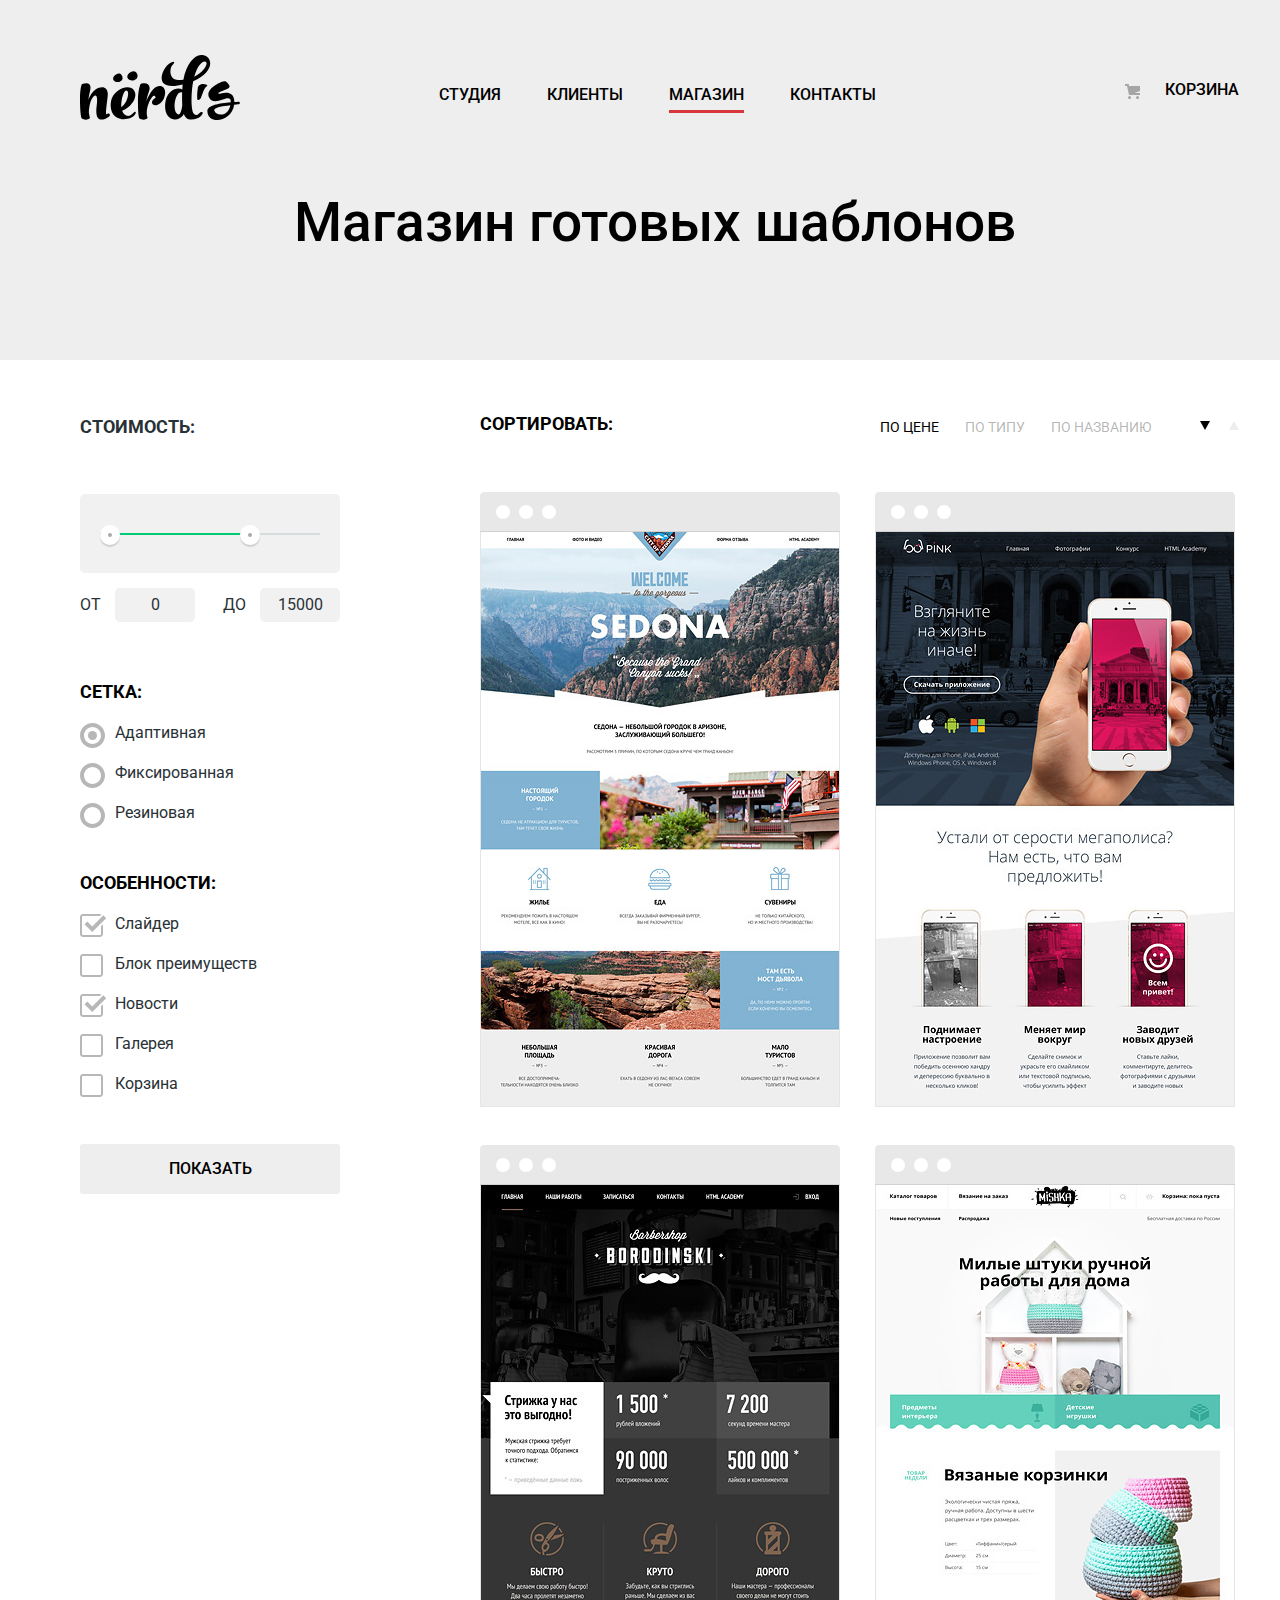
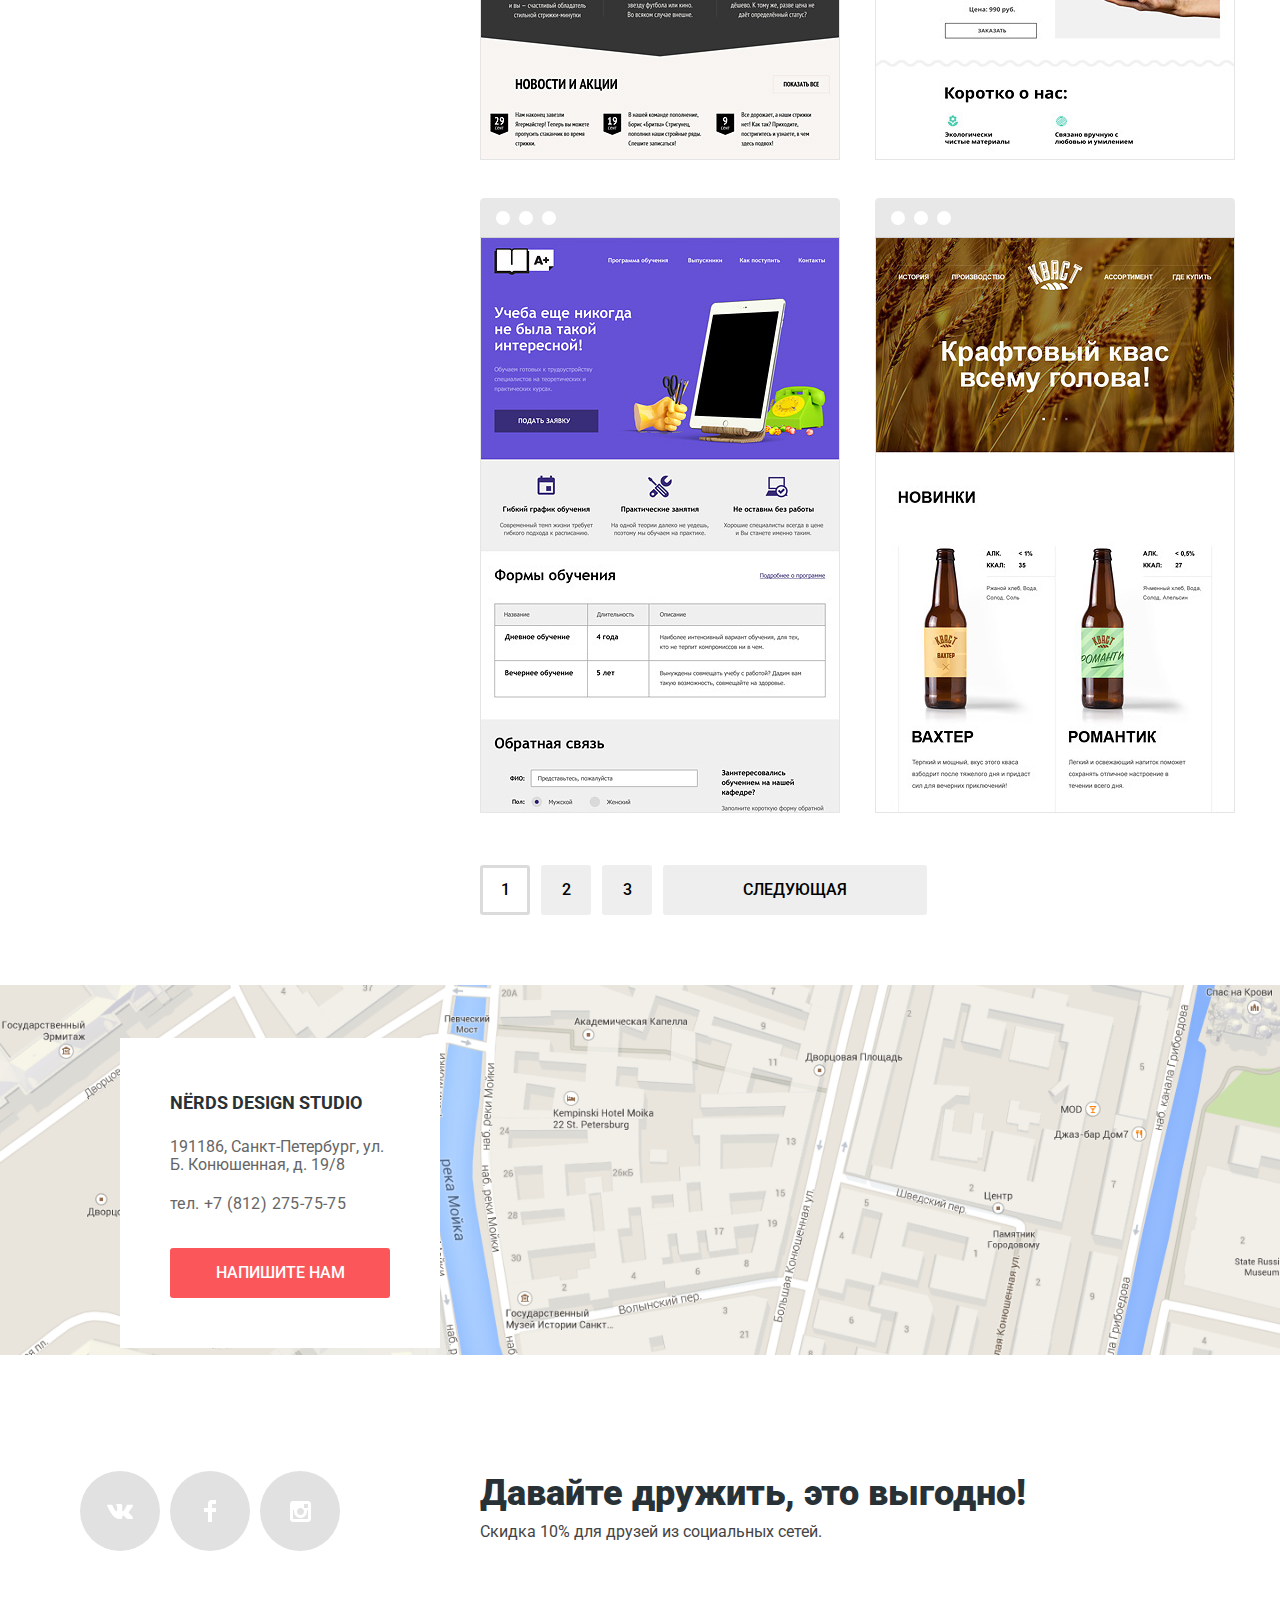
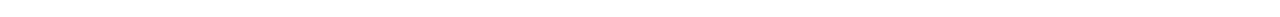
==== commit 06cea02c: "На защиту ver. 2" ====
--- a/catalog.html
+++ b/catalog.html
@@ -18,7 +18,7 @@
             <ul class="site-navigation">
                 <li><a href="info.html">Студия</a></li>
                 <li><a href="clients.html">Клиенты</a></li>
-                <li><a href="catalog.html">Магазин</a></li>
+                <li><a href="catalog.html" class="active-link">Магазин</a></li>
                 <li><a href="contacts.html">Контакты</a></li>
             </ul>
             <ul class="cart">
@@ -36,7 +36,7 @@
                         <div class="range-filter">
                             <div class="range-controls">
                                 <div class="scale">
-                                    <div class="bar" style="margin-left: 5%; width: 60%"></div>
+                                    <div class="bar"></div>
                                 </div>
                                 <div class="toggle toggle-min"></div>
                                 <div class="toggle toggle-max"></div>
@@ -52,7 +52,7 @@
                         <legend class="filter-topic">Сетка:</legend>
                         <ul class="filters-grid">
                             <li class="filters-grid-item">
-                                <input id="filter-adaptive" class="filter-input filter-input-radio" type="radio" name="grid-type" value="adaptive">
+                                <input id="filter-adaptive" class="filter-input filter-input-radio" type="radio" name="grid-type" value="adaptive" checked>
                                 <label for="filter-adaptive">Адаптивная</label>
                             </li>
                             <li class="filters-grid-item">
@@ -71,7 +71,7 @@
                         <legend class="filter-topic">Особенности:</legend>
                         <ul class="filters-features">
                             <li class="filters-features-item">
-                                <input id="filter-slider" class="filter-input filter-input-checkbox" type="checkbox" name="features-type" value="slider">
+                                <input id="filter-slider" class="filter-input filter-input-checkbox" type="checkbox" name="features-type" value="slider" checked>
                                 <label for="filter-slider">Слайдер</label>
                             </li>
                             <li class="filters-features-item">
@@ -79,7 +79,7 @@
                                 <label for="filter-features">Блок преимуществ</label>
                             </li>
                             <li class="filters-features-item">
-                                <input id="filter-news" class="filter-input filter-input-checkbox" type="checkbox" name="features-type" value="news">
+                                <input id="filter-news" class="filter-input filter-input-checkbox" type="checkbox" name="features-type" value="news" checked>
                                 <label for="filter-news">Новости</label>
                             </li>
                             <li class="filters-features-item">
@@ -87,7 +87,7 @@
                                 <label for="filter-gallery">Галерея</label>
                             </li>
                             <li class="filters-features-item">
-                                <input id="filter-cart" class="filter-input filter-input-checkbox" type="checkbox" name="features-type" value="cart" disabled>
+                                <input id="filter-cart" class="filter-input filter-input-checkbox" type="checkbox" name="features-type" value="cart">
                                 <label for="filter-cart">Корзина</label>
                             </li>
                         </ul>
@@ -153,8 +153,7 @@
                                 <a href="#">
                                     <div class="item-name">A plus</div>
                                 </a>
-                                <div class="item-info">Лендинг курсов повышения квалификации
-                                </div><a class="buy-link" href="#">9 900 руб.</a></div>
+                                <div class="item-info">Лендинг курсов повышения квалификации</div><a class="buy-link" href="#">9 900 руб.</a></div>
                         </li>
 
                         <li class="catalog-item">
--- a/css/style-min.css
+++ b/css/style-min.css
@@ -1 +1 @@
-body {margin: 0;padding: 0;font-family: "Roboto", "Arial", sans-serif;font-size: 16px;line-height: 24px;font-weight: 400;color: #283136;background-color: #ffffff;min-width: 1160px;}a {text-decoration: none;}.visually-hidden:not(:focus):not(:active), input[type="checkbox"].visually-hidden, input[type="radio"].visually-hidden {position: absolute;width: 1px;height: 1px;margin: -1px;border: 0;padding: 0;white-space: nowrap;clip-path: inset(100%);clip: rect(0 0 0 0);overflow: hidden;}.filter-input {position: absolute;width: 1px;height: 1px;overflow: hidden;clip: rect(0 0 0 0);}.mainheader {width :100%;background-color: #eeeeee;padding: 0;margin: 0;}.main-navigation {display: -webkit-box;display: -ms-flexbox;display: flex;-ms-flex-wrap: wrap;flex-wrap: wrap;font-size: 16px;line-height: 30px;font-weight: 500;color: black;text-transform: uppercase;background-color: #eeeeee;-webkit-box-pack: justify;-ms-flex-pack: justify;justify-content: space-between;}.site-navigation {display: -webkit-box;display: -ms-flexbox;display: flex;flex-wrap: wrap;width: 530px;margin: 0;margin-top: 80px;padding: 0;list-style: none;margin-left: -90px;}.site-navigation li {margin-left: 46px;}.cart {width: 115px;margin: 0;margin-right: -80px;padding: 0;padding-bottom: 15px;list-style: none;margin-top: 75px;}.header-logo {width: 160px;height: 50px;margin: 0px;margin-top: 55px;padding: 0px;}.site-navigation, .cart {list-style: none;}.site-navigation a, .cart a {display: block;color: black;}.cart-link {position: relative;padding: 0;margin: 0;}.cart-link::before {content: "";position: absolute;width: 15px;height: 24px;top: 9px;left: -40px;background-image: url("../img/cart-icon.svg");background-repeat: no-repeat;background-position: 0 0;}.header-logo:focus, .header-logo:hover {opacity: 0.8;}.header-logo:active {opacity: 0.3;}ul.site-navigation a, ul.cart a {color: #000000;}.site-navigation a:focus, .site-navigation a:hover {color: #fb565a;}.site-navigation a:active {color: #000000;opacity: 0.3;}.active-link {border-bottom: solid #d7373b 3px;}.cart a:focus, .cart a:hover {color: #fb565a;}.cart a:active {color: #000000;opacity: 0.3;}.slider {position: relative;background-color: #eeeeee;margin-top: 0;}.slider-controls {position: absolute;left: 50%;bottom: 104px;z-index: 100;width: 160px;height: 18px;text-align: center;font-size: 0;-webkit-transform: translateX(-50%);transform: translateX(-50%);}.slider-controls label {position: relative;display: inline-block;vertical-align: top;width: 18px;height: 18px;padding: 8px;border-radius: 50%;cursor: pointer;}.slider-controls label::after {content: "";position: absolute;top: 8px;left: 8px;z-index: 1;width: 18px;height: 18px;background: #ffffff;border-radius: 50%;}.slider-list {margin: 0;padding: 0;list-style: none;}.slider-item {display: none;padding: 80px 0 80px 0;margin-top: 0;}.slider-item:nth-child(1) {background-image: url("../img/slide1.png");background-repeat: no-repeat;background-position: 100% 18px;}.slider-item:nth-child(2) {background-image: url("../img/slide2.png");background-repeat: no-repeat;background-position: 100% 0;}.slider-item:nth-child(3) {background-image: url("../img/slide3.png");background-repeat: no-repeat;background-position: 100% 20px;}#product-1:checked ~ .slider-list .slider-item:nth-child(1) {display: block;}#product-2:checked ~ .slider-list .slider-item:nth-child(2) {display: block;}#product-3:checked ~ .slider-list .slider-item:nth-child(3) {display: block;}#product-1:checked ~ .slider-controls .slider-controls-item--1::before, #product-2:checked ~ .slider-controls .slider-controls-item--2::before, #product-3:checked ~ .slider-controls .slider-controls-item--3::before {content: "";position: absolute;left: 50%;top: 50%;z-index: 2;width: 4px;height: 4px;margin: -4px;background-color: inherit;border: 2px solid #c1c1c1;border-radius: 50%;}.slider-item h3 {max-width: 600px;margin: 0;margin-bottom: 25px;font-size: 55px;line-height: 55px;font-weight: 500;}.slider-item p {max-width: 430px;margin: 0;margin-bottom: 38px;}.button {display: block;width: 240px;padding: 15px 0;font-size: 16px;line-height: 18px;color: #ffffff;text-transform: uppercase;text-align: center;text-decoration: none;background-color: #fb565a;border-radius: 3px;border: none;}.button:hover, .button:focus {background-color: #e74246;}.button:active {background-color: #d7373b;color: rgba(255, 255, 255, 0.3);-webkit-box-shadow: 0 3px rgba(0, 0, 0, 0.1) inset;box-shadow: 0 3px rgba(0, 0, 0, 0.1) inset;}.advantages-list {list-style: none;display: -webkit-box;display: -ms-flexbox;display: flex;width: 1160px;margin: 0 auto;padding: 0;}.advantages-list h3 {font-size: 24px;line-height: 30px;font-weight: 700;text-transform: uppercase;color: #000000;margin-bottom: 15px;}.advantages-list p {font-size: 16px;line-height: 24px;font-weight: 400;color: #283136;margin-bottom: 45px;padding: 0;white-space: pre-line;width: 260px;}.advantages-item {display: -webkit-box;display: -ms-flexbox;display: flex;}.advantage-sites-button {font-size: 16px;line-height: 18px;font-weight: 500;text-align: center;color: #ffffff;vertical-align: middle;text-transform: uppercase;background-color: #fb565a;border: none;border-radius: 3px;padding: 14px 40px;margin-top: 30px;}.advantage-sites-button:focus, .advantage-sites-button:hover {font-size: 16px;line-height: 18px;font-weight: 500;text-align: center;color: #ffffff;vertical-align: middle;text-transform: uppercase;background-color: #e74246;border: none;border-radius: 3px;padding: 14px 40px;}.advantage-sites-button:active {color: rgba(255, 255, 255, 0.3);-webkit-box-shadow: 0 3px #d7373b inset;box-shadow: 0 3px #d7373b inset;}.advantage-apps-button {font-size: 16px;line-height: 18px;font-weight: 500;text-align: center;color: #ffffff;vertical-align: middle;text-transform: uppercase;background-color: #00ca74;border: none;border-radius: 3px;padding: 14px 40px;}.advantage-apps-button:focus, .advantage-apps-button:hover {font-size: 16px;line-height: 18px;font-weight: 500;text-align: center;color: #ffffff;vertical-align: middle;text-transform: uppercase;background-color: #00bc6c;border: none;border-radius: 3px;padding: 14px 40px;}.advantage-apps-button:active {color: rgba(255, 255, 255, 0.3);-webkit-box-shadow: 0 3px #00aa62 inset;box-shadow: 0 3px #00aa62 inset;}.advantage-presentations-button {font-size: 16px;line-height: 18px;font-weight: 500;text-align: center;color: #ffffff;vertical-align: middle;text-transform: uppercase;background-color: #efc84a;border: none;border-radius: 3px;padding: 14px 40px;}.advantage-presentations-button:focus, .advantage-presentations-button:hover {font-size: 16px;line-height: 18px;font-weight: 500;text-align: center;color: #ffffff;vertical-align: middle;text-transform: uppercase;background-color: #eab534;border: none;border-radius: 3px;padding: 14px 40px;}.advantage-presentations-button:active {color: rgba(255, 255, 255, 0.3);-webkit-box-shadow: 0 3px #e5a722 inset;box-shadow: 0 3px #e5a722 inset;}.advantage-sites, .advantage-apps {margin-right: 100px;}.advantage-sites, .advantage-apps, .advantage-presentations {width: 300px;}.advantages {width: 1160px;padding-top: 80px;padding-bottom: 90px;}.index-columns {display: -webkit-box;display: -ms-flexbox;display: flex;-webkit-box-pack: justify;-ms-flex-pack: justify;justify-content: space-between;padding-top: 70px;width: 1160px;}.about {width: 660px;white-space: pre-line;margin-top: -40px;}.info {width: 360px;margin-top: -25px;padding: 0;}.about p {display: block;margin-top: 10px;margin-bottom: 5px;padding: 0;}.about b {display: block;font-size: 45px;line-height: 45px;margin-bottom: 0;padding: 0;}.about-us-title {font-weight: 700;text-transform: uppercase;padding: 0;}.info-title {font-weight: 700;text-transform: uppercase;margin-top: 30px;margin-bottom: 55px;padding: 0;text-align: center;}.stats-table {margin: 0;}.stats-table sup {font-size: 28px;margin: 0;}.stats-table th {font-size: 45px;line-height: 10px;padding-bottom: 35px;padding-right: 15px;}.stats-table th:last-child {text-align: left;}.stats-table td {line-height: 18px;}.hr-line {border-bottom: solid 1.5px #eeeeee;}.clients-list {width: 1160px;display: -webkit-box;display: -ms-flexbox;display: flex;-webkit-box-pack: justify;-ms-flex-pack: justify;justify-content: space-between;align-items: center;list-style: none;margin-bottom: 80px;margin-top: -15px;border-top: solid 1.5px #eeeeee;padding-top: 45px;padding-bottom: 40px;border-bottom: solid 1.5px #eeeeee;}.clients-item {width: 260px;}.clients-list a {opacity: 0.2;}.clients-list a:hover, .clients-list a:focus {opacity: 1;}.clients-list a:active {opacity: 0.1;}.about ul {list-style: none;padding: 0;margin-top: -5px;}.our-abilitys li {position: relative;padding-left: 35px;margin-top: -25px;margin-bottom: 25px;}.our-abilitys li::before {position: absolute;content: "";width: 25px;height: 2px;left: 1px;top: 11px;background-color: #fb565a;}@keyframes drop {0% {-webkit-transform: translateY(-2000px);transform: translateY(-2000px);}50% {-webkit-transform: translateY(-40px);transform: translateY(-40px);}80% {-webkit-transform: translateY(-5px);transform: translateY(-5px);}100% {-webkit-transform: translateY(0);transform: translateY(0);}}@keyframes shake {0%, 100% {-webkit-transform: translateX(0);transform: translateX(0);}10%, 30%, 50%, 70%, 90% {-webkit-transform: translateX(-10px);transform: translateX(-10px);}20%, 40%, 60%, 80% {-webkit-transform: translateX(10px);transform: translateX(10px);}}.modal {display: none;position: fixed;color: #000000;background-color: #ffffff;z-index: 105;background-repeat: repeat;-webkit-box-shadow: 0 30px 50px rgba(0, 0, 0, 0.7);box-shadow: 0 30px 50px rgba(0, 0, 0, 0.7);}.modal-show {display: block;-webkit-animation: drop 0.5s;animation: drop 0.5s;}.modal-error {-webkit-animation: shake 0.6s;animation: shake 0.6s;}.contact-form {top: 10%;left: 50%;width: 960px;height: 590px;margin-left: -500px;}.button-close {position: absolute;top: 70px;right: 85px;width: 21px;height: 21px;font-size: 0;background-image: url("../img/close-cross.svg");background-color: transparent;opacity: 0.3;border: 0;cursor: pointer;}.button-close:hover, .button-close:focus {opacity: 1;}.button-close:active {opacity: 0.1;}.modal h4 {margin-left: 100px;margin-top: 60px;margin-bottom: 25px;font-weight: 500;font-size: 45px;line-height: 45px;}.button-send {width: 260px;height: 50px;font-size: 16px;line-height: 18px;font-weight: 500;text-align: center;color: #ffffff;vertical-align: middle;text-transform: uppercase;background-color: #fb565a;border: none;border-radius: 3px;padding: 14px 40px;margin-top: 20px;margin-left: 100px;}.button-send:hover, .button-send:focus {background-color: #E74246;}.button-send:active {background-color: #d7373b;color: rgba(255, 255, 255, 0.3);-webkit-box-shadow: 0 3px rgba(0, 0, 0, 0.1) inset;box-shadow: 0 3px rgba(0, 0, 0, 0.1) inset;}.contact-us-form input[type="text"], .contact-us-form input[type="email"], .contact-us-form textarea {font: inherit;color: #000000;opacity: 0.5;margin-top: 10px;font-size: 16px;line-height: 18px;font-weight: 400;border: solid 2px #d7dcde;}.contact-us-form input[type="text"] {-webkit-box-sizing: border-box;-moz-box-sizing: border-box;box-sizing: border-box;width: 360px;padding-top: 13px;padding-bottom: 13px;padding-left: 15px;margin-left: 100px;}.contact-us-form input[type="email"] {-webkit-box-sizing: border-box;-moz-box-sizing: border-box;box-sizing: border-box;width: 360px;padding-top: 13px;padding-bottom: 13px;padding-left: 15px;}.contact-us-form textarea {-webkit-box-sizing: border-box;-moz-box-sizing: border-box;box-sizing: border-box;width: 760px;padding-top: 13px;padding-bottom: 70px;padding-left: 15px;margin-left: 100px;}.form-name label, .form-message label {margin-bottom: 10px;font-weight: 700;font-weight: 700;margin-left: 100px;}.form-name {margin-right: 40px;}.form-email label {margin-bottom: 10px;font-weight: 700;font-weight: 700;}.contact-us-form {display: -webkit-box;display: -ms-flexbox;display: flex;-webkit-box-pack: justify;-ms-flex-pack: justify;justify-content: space-between;flex-wrap: wrap;}.contacts-wrapper {display: -webkit-box;display: -ms-flexbox;display: flex;width: 760px;}.message-wrapper {display: -webkit-box;display: -ms-flexbox;display: flex;width: 760px;}.contact-form input[type="text"]:invalid, .contact-form input[type="email"]:invalid {color: #e74246;border-color: #e74246;}.contact-form input[type="text"]:focus, .contact-form input[type="email"]:focus, .contact-form textarea:focus {color: #000000;border: 2px solid #000000;}.contact-form input[type="text"]:hover, .contact-form input[type="email"]:hover, .contact-form textarea:hover {border: 2px solid #b4b9bb;}.main-map iframe {position: relative;z-index: 104;border: none;width: 100%;height: 416px;}.main-map img {position: absolute;top: 0;left: 0;z-index: 103;background-color: #eeeeee;}.map-contacts {position: relative;height: 420px;}.main-contacts h3 {font-size: 18px;line-height: 30px;font-weight: 700;margin: auto;margin-bottom: 20px;margin-left: 50px;margin-top: 50px;text-transform: uppercase;}.main-contacts {position: relative;bottom: 370px;left: 120px;background: #ffffff;width: 320px;height: 310px;display: -webkit-box;display: -ms-flexbox;display: flex;flex-direction: column;z-index: 105;}.main-map {position: relative;width: 100%;}.map-marker {position: absolute;left: 775px;bottom: 160px;}.contacts {font-size: 16px;line-height: 18px;font-weight: 400;text-transform: initial;color: #666666;padding: 0;margin: 0 auto;margin-bottom: 5px;margin-left: 50px;white-space: pre-line;}.tel {font-size: 16px;line-height: 18px;font-weight: 400;text-transform: initial;letter-spacing: 0.4px;color: #666666;margin-left: 50px;padding: 0;margin-bottom: 35px;}.button-contacts {width: 220px;height: 50px;font-size: 16px;line-height: 18px;font-weight: 500;text-align: center;color: #ffffff;vertical-align: middle;text-transform: uppercase;background-color: #fb565a;border: none;border-radius: 3px;padding: 14px 0;margin-bottom: 50px;margin-left: 50px;}.button-contacts:hover, .button-contacts:focus {background-color: #e74246;}.button-contacts:active {background-color: #d7373b;color: rgba(255, 255, 255, 0.3);-webkit-box-shadow: 0 3px rgba(0, 0, 0, 0.1) inset;box-shadow: 0 3px rgba(0, 0, 0, 0.1) inset;}.footer-offer {font-size: 36px;line-height: 36px;font-weight: 700;margin: 0;padding: 0;}.social-button:hover, .social-button:focus {background-color: #e74246;}.social-button:active {-webkit-box-shadow: 0 3px #d7373b inset;box-shadow: 0 3px #d7373b inset;}.social-button:active path {opacity: 0.3;}.footer-offer-discription {font-size: 16px;line-height: 22px;font-weight: 400;color: #444444;padding: 0;margin-top: 10px;}.main-footer {width: 1160px;list-style: none;margin: 0 auto;padding-top: 50px;padding-bottom: 50px;display: -webkit-box;display: -ms-flexbox;display: flex;flex-direction: row;}.social-buttons {display: -webkit-box;display: -ms-flexbox;display: flex;-webkit-box-pack: justify;-ms-flex-pack: justify;justify-content: space-between;width: 260px;padding: 0;list-style: none;margin-right: 140px;margin-left: 20px;}.social-button {display: -webkit-box;display: -ms-flexbox;display: flex;align-items: center;-webkit-box-pack: center;-ms-flex-pack: center;justify-content: center;width: 80px;height: 80px;background: #e1e1e1;border-radius: 50%;}.offer-text {padding: 0;margin: 0;padding-top: 20px;width: 560px;}.page-title {font-size: 55px;line-height: 55px;font-weight: 500;color: #000000;background-color: #eeeeee;padding-top: 75px;padding-bottom: 110px;padding-left: 30px;text-align: center;margin: auto;}.catalog {width: 760px;margin-bottom: 60px;padding-top: 5px;}.catalog-columns {width: 1160px;display: -webkit-box;display: -ms-flexbox;display: flex;margin-right: auto;margin-top: 5px;}.catalog-item:nth-child(2n) {margin-right: 0;}.catalog-list {display: -webkit-box;display: -ms-flexbox;display: flex;flex-wrap: wrap;padding: 0;margin: 0;list-style: none;}.container {width: 1160px;margin: 0 auto;padding: 0 20px;-webkit-box-sizing: border-box;-moz-box-sizing: border-box;box-sizing: border-box;}img {max-width: 100%;height: auto;}.catalog-item {position: relative;display: block;margin-top: 35px;width: 360px;margin-bottom: 35px;margin-right: 35px;}.catalog-item::before {content: "";position: absolute;left: 0;top: -39px;width: 360px;height: 40px;background-image: url("../img/browser.svg");background-repeat: no-repeat;background-position: 0 0;opacity: 0.12;}.catalog-item:hover::before, .catalog-item:focus::before {opacity: 1;}.item-name {color: #000000;font-size: 18px;line-height: 30px;font-weight: 700;text-decoration: none;text-transform: uppercase;margin: 30px auto;text-align: center;}.item-info {color: #666666;font-size: 16px;line-height: 18px;font-weight: 400;text-align: center;text-transform: none;white-space: pre-line;margin: 0 auto;}.catalog-item .action {position: absolute;top: 0;left: 0;box-shadow: 0 30px 50px rgba(0, 1, 1, 0.25);}.catalog-item .buy-link {display: block;width: 200px;height: 50px;margin: 30px auto;border-radius: 3px;background-color: #fb565a;color: #ffffff;font-size: 16px;font-weight: 500;line-height: 18px;text-decoration: none;text-transform: uppercase;text-align: center;padding: 15px 0;-webkit-box-sizing: border-box;-moz-box-sizing: border-box;box-sizing: border-box;}.catalog-item .action {display: block;width: 360px;min-height: 231px;margin: 0 auto;margin-top: 345px;background-color: #eeeeee;}.catalog-item .action {display: none;}.catalog-item:hover {box-shadow: 0 10px 30px rgba(0, 1, 1, 0.25);}.catalog-item:hover .action, .catalog-item:focus .action {display: block;}.buy-link:active {-webkit-box-shadow: 0 3px #d7373b inset;box-shadow: 0 3px #d7373b inset;}.buy-link:hover, .buy-link:focus {background-color: #e74246;}.item-name:hover, .item-name:focus {color: #fb565a;}.item-name:active {color: rgba(0, 0, 0, 0.3);}.paginator {padding-top: 10px;}.paginator-list {display: -webkit-box;display: -ms-flexbox;display: flex;margin: 0;padding: 0;justify-content: flex-start;flex-wrap: wrap;list-style: none;}.paginator-item {margin: 0;margin-right: 11px;margin-bottom: 5px;padding: 0;}.paginator-item a {display: block;-webkit-box-sizing: border-box;-moz-box-sizing: border-box;box-sizing: border-box;width: 50px;padding: 16px 5px;font-size: 16px;line-height: 18px;font-weight: 500;color: #000000;text-align: center;background-color: #eeeeee;border: none;border-radius: 3px;}.paginator-item a:hover, .paginator-item a:focus {background-color: #dfdfdf;}.paginator-item a:active {color: rgba(0, 0, 0, 0.3);background-color: #d5d5d5;-webkit-box-shadow: inset 0 3px rgba(0, 0, 0, 0.1);box-shadow: inset 0 3px rgba(0, 0, 0, 0.1);}.paginator-current a {width: 50px;padding: 13px 0;background-color: transparent;border: 3px solid #dbdbdb;pointer-events: none;}.paginator-next a {width: auto;padding: 16px 80px;text-transform: uppercase;}.filters {width: 260px;margin-right: 140px;padding: 0;}.filter {margin-top: 50px;}.filter-topic {font-size: 18px;line-height: 30px;font-weight: 700;text-transform: uppercase;color: #000000;margin: 0 auto;padding: 0;}.filters-name {border: none;}.filters-grid-item, .filters-features-item {list-style: none;line-height: 20px;font-size: 16px;color: #283136;padding: 0;margin-left: -5px;}.filter-input {color: #b8b8b8;}.filter-input:hover, .filter-input:focus {color: #4d4d4d;}.filter-input:disabled + label {color: #b8b8b8;opacity: 0.3;}.filter fieldset {padding: 0;margin: 0;margin-bottom: 25px;}.filters-features-item, .filters-grid-item label {font-size: 16px;line-height: 20px;margin-bottom: 20px;}.filter legend {padding: 0;margin: 0;}.filters-features label {position: relative;display: block;cursor: pointer;user-select: none;}.filter-input-checkbox + label::before {content: "";position: absolute;left: -35px;top: 0;width: 23px;height: 23px;background-image: url("../img/checkbox-off.svg");background-repeat: no-repeat;background-position: 0 0;opacity: 0.4;}.filter-input-checkbox:checked + label::before {content: "";position: absolute;left: -35px;top: 0;background-image: url("../img/checkbox-on.svg");opacity: 0.4;background-repeat: no-repeat;background-position: 0 0;width: 27px;height: 23px;}.filter-input-checkbox + label:disabled::before, .filter-input-checkbox:checked + label:disabled::before {opacity: 0.1;}.filter-input-checkbox + label:hover::before, .filter-input-checkbox:checked + label:hover::before {opacity: 1;}.filter-input-checkbox + label:focus::before, .filter-input-checkbox:checked + label:focus::before {opacity: 1;}.filters-grid label {position: relative;display: block;cursor: pointer;user-select: none;}.filter-input-radio + label::before {content: "";position: absolute;left: -35px;top: 0;width: 25px;height: 25px;background-image: url("../img/radio-off.svg");background-repeat: no-repeat;background-position: 0 0;opacity: 0.4;}.filter-input-radio:checked + label::before {content: "";position: absolute;left: -35px;top: 0;background-image: url("../img/radio-on.svg");opacity: 0.4;background-repeat: no-repeat;background-position: 0 0;width: 25px;height: 25px;}.filter-input-radio + label:disabled::before, .filter-input-radio:checked + label:disabled::before {opacity: 0.1;}.filter-input-radio + label:hover::before, .filter-input-radio:checked + label:hover::before {opacity: 1;}.filter-input-radio + label:focus::before, .filter-input-radio:checked + label:focus::before {opacity: 1;}.filters-button {width: 260px;height: 50px;font-size: 16px;line-height: 18px;font-weight: 500;text-align: center;color: #000000;text-transform: uppercase;background-color: #eeeeee;border: none;border-radius: 3px;margin: auto;padding: 0;margin-top: 5px;}.filters-button:hover, .filters-button:focus {background-color: #dfdfdf;}.filters-button:active {-webkit-box-shadow: 0 3px #d5d5d5 inset;box-shadow: 0 3px #d5d5d5 inset;color: rgba(0, 0, 0, 0.3);}.filter-item {margin: 0;padding: 0;border: none;}.range-filter {width: 260px;margin-top: 55px;margin-bottom: 30px;}.filter-item legend {font-size: 18px;line-height: 24px;text-transform: uppercase;font-weight: 700;}.range-controls {position: relative;height: 40px;margin-bottom: 15px;padding-top: 39px;padding-right: 20px;padding-left: 20px;background-color: #f1f1f1;border-radius: 5px;}.range-controls .scale {height: 2px;background: #d7dcde;}.range-controls .bar {width: 70%;height: 2px;background: #00ca74;}.range-controls .toggle {position: absolute;top: 31px;left: 0;width: 4px;height: 4px;padding: 0;border: 8px solid #ffffff;background-color: #ababab;-webkit-box-shadow: 0 2px 1px 0 #cfcfcf;box-shadow: 0 2px 1px 0 #cfcfcf;border-radius: 50%;cursor: pointer;}.range-controls .toggle-min {left: 20px;}.range-controls .toggle-max {left: 160px;}.price-controls {font-size: 0;}.price-controls label {display: inline-block;vertical-align: top;width: 50%;font-size: 16px;text-transform: uppercase;}.price-controls input {width: 60px;padding: 8px 10px;margin-left: 10px;font-family: Roboto, Arial, sans-serif;font-size: 16px;text-align: center;color: #283136;border: none;border-radius: 5px;background: #f1f1f1;}.max-price {text-align: right;}.sorting-templates-container {margin: 0;padding: 0;width: 760px;margin-top: 50px;}.sorting {display: -webkit-box;display: -ms-flexbox;display: flex;margin: 0;margin-bottom: 50px;padding: 0;-webkit-box-pack: justify;-ms-flex-pack: justify;justify-content: space-between;}.sorting h2 {padding: 0;margin: 0;font-size: 18px;line-height: 18px;font-weight: 700;color: #000000;text-transform: uppercase;}.sorting a {font-size: 14px;line-height: 18px;color: rgba(0,0,0,0.3);text-transform: uppercase;}.sorting-list {display: -webkit-box;display: -ms-flexbox;display: flex;margin: 0;padding: 0;width: 360px;justify-content: flex-start;list-style: none;}.sorting-item {margin-right: 26px;}.sorting-item a:hover {color: rgba(0,0,0,0.6);}.sorting-item a:active, .sorting-item a:focus {color: rgba(0,0,0,1);}.increase-button a, .decrease-button a {position: relative;font-size: 0;width: 0;height: 0;padding: 0 2px;}.increase-button a::before, .decrease-button a::before {position: absolute;content: "";width: 0;height: 0;}.increase-button a::before {left: 22px;top: -11px;border: 5.5px solid rgba(166,166,166,0.2);border-left-color: transparent;border-top-width: 9.5px;border-right-color: transparent;border-bottom: none;}.decrease-button a::before {left: 21px;top: -11px;border: 5.5px solid rgba(166,166,166,0.2);border-left-color: transparent;border-bottom-width: 9.5px;border-right-color: transparent;border-top: none;}.increase-button a:hover::before {border-top-color: #a6a6a6;}.decrease-button a:hover::before {border-bottom-color: #a6a6a6;}.increase-button a:active::before, .increase-button a:focus::before {border-top-color: #000000;}.decrease-button a:active::before, .decrease-button a:focus::before {border-bottom-color: #000000;}.active-sorting-item a {pointer-events: none;color: rgba(0,0,0,1);}.active-sorting-item.increase-button a::before {border-top-color: #000000;}.active-sorting-item.decrease-button a::before {border-bottom-color: #000000;}+body {margin: 0;padding: 0;font-family: "Roboto", "Arial", sans-serif;font-size: 16px;line-height: 24px;font-weight: 400;color: #283136;background-color: #ffffff;min-width: 1160px;}a {text-decoration: none;}.visually-hidden:not(:focus):not(:active), input[type="checkbox"].visually-hidden, input[type="radio"].visually-hidden {position: absolute;width: 1px;height: 1px;margin: -1px;border: 0;padding: 0;white-space: nowrap;clip-path: inset(100%);clip: rect(0 0 0 0);overflow: hidden;}.filter-input {position: absolute;width: 1px;height: 1px;overflow: hidden;clip: rect(0 0 0 0);}.mainheader {width :100%;background-color: #eeeeee;padding: 0;margin: 0;}.main-navigation {display: -webkit-box;display: -ms-flexbox;display: flex;-ms-flex-wrap: wrap;flex-wrap: wrap;font-size: 16px;line-height: 30px;font-weight: 500;color: black;text-transform: uppercase;background-color: #eeeeee;-webkit-box-pack: justify;-ms-flex-pack: justify;justify-content: space-between;}.site-navigation {display: -webkit-box;display: -ms-flexbox;display: flex;flex-wrap: wrap;width: 530px;margin: 0;margin-top: 80px;padding: 0;list-style: none;margin-left: -90px;}.site-navigation li {margin-left: 46px;}.cart {width: 115px;margin: 0;margin-right: -80px;padding: 0;padding-bottom: 15px;list-style: none;margin-top: 75px;}.header-logo {width: 160px;height: 50px;margin: 0px;margin-top: 55px;padding: 0px;}.site-navigation, .cart {list-style: none;}.site-navigation a, .cart a {display: block;color: black;}.cart-link {position: relative;padding: 0;margin: 0;}.cart-link::before {content: "";position: absolute;width: 15px;height: 24px;top: 9px;left: -40px;background-image: url("../img/cart-icon.svg");background-repeat: no-repeat;background-position: 0 0;}.header-logo:focus, .header-logo:hover {opacity: 0.8;}.header-logo:active {opacity: 0.3;}ul.site-navigation a, ul.cart a {color: #000000;}.site-navigation a:focus, .site-navigation a:hover {color: #fb565a;}.site-navigation a:active {color: #000000;opacity: 0.3;}.active-link {border-bottom: solid #d7373b 3px;}.cart a:focus, .cart a:hover {color: #fb565a;}.cart a:active {color: #000000;opacity: 0.3;}.slider {position: relative;background-color: #eeeeee;margin-top: 0;}.slider-controls {position: absolute;left: 50%;bottom: 104px;z-index: 100;width: 160px;height: 18px;text-align: center;font-size: 0;-webkit-transform: translateX(-50%);transform: translateX(-50%);}.slider-controls label {position: relative;display: inline-block;vertical-align: top;width: 18px;height: 18px;padding: 8px;border-radius: 50%;cursor: pointer;}.slider-controls label::after {content: "";position: absolute;top: 8px;left: 8px;z-index: 1;width: 18px;height: 18px;background: #ffffff;border-radius: 50%;}.slider-list {margin: 0;padding: 0;list-style: none;}.slider-item {display: none;padding: 80px 0 80px 0;margin-top: 0;}.slider-item:nth-child(1) {background-image: url("../img/slide1.png");background-repeat: no-repeat;background-position: 100% 18px;}.slider-item:nth-child(2) {background-image: url("../img/slide2.png");background-repeat: no-repeat;background-position: 100% 0;}.slider-item:nth-child(3) {background-image: url("../img/slide3.png");background-repeat: no-repeat;background-position: 100% 20px;}#product-1:checked ~ .slider-list .slider-item:nth-child(1) {display: block;}#product-2:checked ~ .slider-list .slider-item:nth-child(2) {display: block;}#product-3:checked ~ .slider-list .slider-item:nth-child(3) {display: block;}#product-1:checked ~ .slider-controls .slider-controls-item--1::before, #product-2:checked ~ .slider-controls .slider-controls-item--2::before, #product-3:checked ~ .slider-controls .slider-controls-item--3::before {content: "";position: absolute;left: 50%;top: 50%;z-index: 2;width: 4px;height: 4px;margin: -4px;background-color: inherit;border: 2px solid #c1c1c1;border-radius: 50%;}.slider-item h3 {max-width: 600px;margin: 0;margin-bottom: 25px;font-size: 55px;line-height: 55px;font-weight: 500;}.slider-item p {max-width: 430px;margin: 0;margin-bottom: 38px;}.button {display: block;width: 240px;padding: 15px 0;font-size: 16px;line-height: 18px;color: #ffffff;text-transform: uppercase;text-align: center;text-decoration: none;background-color: #fb565a;border-radius: 3px;border: none;}.button:hover, .button:focus {background-color: #e74246;}.button:active {background-color: #d7373b;color: rgba(255, 255, 255, 0.3);-webkit-box-shadow: 0 3px rgba(0, 0, 0, 0.1) inset;box-shadow: 0 3px rgba(0, 0, 0, 0.1) inset;}.advantages-list {list-style: none;display: -webkit-box;display: -ms-flexbox;display: flex;width: 1160px;margin: 0 auto;padding: 0;}.advantages-list h3 {font-size: 24px;line-height: 30px;font-weight: 700;text-transform: uppercase;color: #000000;margin-bottom: 15px;}.advantages-list p {font-size: 16px;line-height: 24px;font-weight: 400;color: #283136;margin-bottom: 45px;padding: 0;white-space: pre-line;width: 260px;}.advantages-item {display: -webkit-box;display: -ms-flexbox;display: flex;}.advantage-sites-button {font-size: 16px;line-height: 18px;font-weight: 500;text-align: center;color: #ffffff;vertical-align: middle;text-transform: uppercase;background-color: #fb565a;border: none;border-radius: 3px;padding: 14px 40px;margin-top: 30px;}.advantage-sites-button:focus, .advantage-sites-button:hover {font-size: 16px;line-height: 18px;font-weight: 500;text-align: center;color: #ffffff;vertical-align: middle;text-transform: uppercase;background-color: #e74246;border: none;border-radius: 3px;padding: 14px 40px;}.advantage-sites-button:active {color: rgba(255, 255, 255, 0.3);-webkit-box-shadow: 0 3px #d7373b inset;box-shadow: 0 3px #d7373b inset;}.advantage-apps-button {font-size: 16px;line-height: 18px;font-weight: 500;text-align: center;color: #ffffff;vertical-align: middle;text-transform: uppercase;background-color: #00ca74;border: none;border-radius: 3px;padding: 14px 40px;}.advantage-apps-button:focus, .advantage-apps-button:hover {font-size: 16px;line-height: 18px;font-weight: 500;text-align: center;color: #ffffff;vertical-align: middle;text-transform: uppercase;background-color: #00bc6c;border: none;border-radius: 3px;padding: 14px 40px;}.advantage-apps-button:active {color: rgba(255, 255, 255, 0.3);-webkit-box-shadow: 0 3px #00aa62 inset;box-shadow: 0 3px #00aa62 inset;}.advantage-presentations-button {font-size: 16px;line-height: 18px;font-weight: 500;text-align: center;color: #ffffff;vertical-align: middle;text-transform: uppercase;background-color: #efc84a;border: none;border-radius: 3px;padding: 14px 40px;}.advantage-presentations-button:focus, .advantage-presentations-button:hover {font-size: 16px;line-height: 18px;font-weight: 500;text-align: center;color: #ffffff;vertical-align: middle;text-transform: uppercase;background-color: #eab534;border: none;border-radius: 3px;padding: 14px 40px;}.advantage-presentations-button:active {color: rgba(255, 255, 255, 0.3);-webkit-box-shadow: 0 3px #e5a722 inset;box-shadow: 0 3px #e5a722 inset;}.advantage-sites, .advantage-apps {margin-right: 100px;}.advantage-sites, .advantage-apps, .advantage-presentations {width: 300px;}.advantages {width: 1160px;padding-top: 80px;padding-bottom: 90px;}.index-columns {display: -webkit-box;display: -ms-flexbox;display: flex;-webkit-box-pack: justify;-ms-flex-pack: justify;justify-content: space-between;padding-top: 70px;width: 1160px;}.about {width: 660px;white-space: pre-line;margin-top: -40px;}.info {width: 360px;margin-top: -25px;padding: 0;}.about p {display: block;margin-top: 10px;margin-bottom: 5px;padding: 0;}.about b {display: block;font-size: 45px;line-height: 45px;margin-bottom: 0;padding: 0;}.about-us-title {font-weight: 700;text-transform: uppercase;padding: 0;}.info-title {font-weight: 700;text-transform: uppercase;margin-top: 30px;margin-bottom: 55px;padding: 0;text-align: center;}.stats-table {margin: 0;}.stats-table sup {font-size: 28px;margin: 0;}.stats-table th {font-size: 45px;line-height: 10px;padding-bottom: 35px;padding-right: 15px;}.stats-table th:last-child {text-align: left;}.stats-table td {line-height: 18px;}.hr-line {border-bottom: solid 1.5px #eeeeee;}.clients-list {width: 1160px;display: -webkit-box;display: -ms-flexbox;display: flex;-webkit-box-pack: justify;-ms-flex-pack: justify;justify-content: space-between;align-items: center;list-style: none;margin-bottom: 80px;margin-top: -15px;border-top: solid 1.5px #eeeeee;padding-top: 45px;padding-bottom: 40px;border-bottom: solid 1.5px #eeeeee;}.clients-item {width: 260px;}.line {border-right: solid 1.5px #eeeeee;height: 50px;margin-right: 70px;}.clients-list a {opacity: 0.2;}.clients-list a:hover, .clients-list a:focus {opacity: 1;}.clients-list a:active {opacity: 0.1;}.about ul {list-style: none;padding: 0;margin-top: -5px;}.our-abilitys li {position: relative;padding-left: 35px;margin-top: -25px;margin-bottom: 25px;}.our-abilitys li::before {position: absolute;content: "";width: 25px;height: 2px;left: 1px;top: 11px;background-color: #fb565a;}@keyframes drop {0% {-webkit-transform: translateY(-2000px);transform: translateY(-2000px);}50% {-webkit-transform: translateY(-40px);transform: translateY(-40px);}80% {-webkit-transform: translateY(-5px);transform: translateY(-5px);}100% {-webkit-transform: translateY(0);transform: translateY(0);}}@keyframes shake {0%, 100% {-webkit-transform: translateX(0);transform: translateX(0);}10%, 30%, 50%, 70%, 90% {-webkit-transform: translateX(-10px);transform: translateX(-10px);}20%, 40%, 60%, 80% {-webkit-transform: translateX(10px);transform: translateX(10px);}}.modal {display: none;position: fixed;color: #000000;background-color: #ffffff;z-index: 105;background-repeat: repeat;-webkit-box-shadow: 0 30px 50px rgba(0, 0, 0, 0.7);box-shadow: 0 30px 50px rgba(0, 0, 0, 0.7);}.modal-show {display: block;-webkit-animation: drop 0.5s;animation: drop 0.5s;}.modal-error {-webkit-animation: shake 0.6s;animation: shake 0.6s;}.contact-form {top: 10%;left: 50%;width: 960px;height: 590px;margin-left: -500px;}.button-close {position: absolute;top: 70px;right: 85px;width: 21px;height: 21px;font-size: 0;background-image: url("../img/close-cross.svg");background-color: transparent;opacity: 0.3;border: 0;cursor: pointer;}.button-close:hover, .button-close:focus {opacity: 1;}.button-close:active {opacity: 0.1;}.modal h4 {margin-left: 100px;margin-top: 60px;margin-bottom: 25px;font-weight: 500;font-size: 45px;line-height: 45px;}.button-send {width: 260px;height: 50px;font-size: 16px;line-height: 18px;font-weight: 500;text-align: center;color: #ffffff;vertical-align: middle;text-transform: uppercase;background-color: #fb565a;border: none;border-radius: 3px;padding: 14px 40px;margin-top: 20px;margin-left: 100px;}.button-send:hover, .button-send:focus {background-color: #E74246;}.button-send:active {background-color: #d7373b;color: rgba(255, 255, 255, 0.3);-webkit-box-shadow: 0 3px rgba(0, 0, 0, 0.1) inset;box-shadow: 0 3px rgba(0, 0, 0, 0.1) inset;}.contact-us-form input[type="text"], .contact-us-form input[type="email"], .contact-us-form textarea {font: inherit;color: #000000;opacity: 0.5;margin-top: 10px;font-size: 16px;line-height: 18px;font-weight: 400;border: solid 2px #d7dcde;}.contact-us-form input[type="text"] {-webkit-box-sizing: border-box;-moz-box-sizing: border-box;box-sizing: border-box;width: 360px;padding-top: 13px;padding-bottom: 13px;padding-left: 15px;margin-left: 100px;}.contact-us-form input[type="email"] {-webkit-box-sizing: border-box;-moz-box-sizing: border-box;box-sizing: border-box;width: 360px;padding-top: 13px;padding-bottom: 13px;padding-left: 15px;}.contact-us-form textarea {-webkit-box-sizing: border-box;-moz-box-sizing: border-box;box-sizing: border-box;width: 760px;padding-top: 13px;padding-bottom: 70px;padding-left: 15px;margin-left: 100px;}.form-name label, .form-message label {margin-bottom: 10px;font-weight: 700;font-weight: 700;margin-left: 100px;}.form-name {margin-right: 40px;}.form-email label {margin-bottom: 10px;font-weight: 700;font-weight: 700;}.contact-us-form {display: -webkit-box;display: -ms-flexbox;display: flex;-webkit-box-pack: justify;-ms-flex-pack: justify;justify-content: space-between;flex-wrap: wrap;}.contacts-wrapper {display: -webkit-box;display: -ms-flexbox;display: flex;width: 760px;}.message-wrapper {display: -webkit-box;display: -ms-flexbox;display: flex;width: 760px;}.contact-form input[type="text"]:invalid, .contact-form input[type="email"]:invalid {color: #e74246;border-color: #e74246;}.contact-form input[type="text"]:focus, .contact-form input[type="email"]:focus, .contact-form textarea:focus {color: #000000;border: 2px solid #000000;}.contact-form input[type="text"]:hover, .contact-form input[type="email"]:hover, .contact-form textarea:hover {border: 2px solid #b4b9bb;}.main-map iframe {position: relative;z-index: 104;border: none;width: 100%;height: 416px;}.main-map img {position: absolute;top: 0;left: 0;z-index: 103;background-color: #eeeeee;}.map-contacts {position: relative;height: 420px;padding-top: 5px;}.main-contacts h3 {font-size: 18px;line-height: 30px;font-weight: 700;margin: auto;margin-bottom: 20px;margin-left: 50px;margin-top: 50px;text-transform: uppercase;}.main-contacts {position: relative;bottom: 370px;left: 120px;background: #ffffff;width: 320px;height: 310px;display: -webkit-box;display: -ms-flexbox;display: flex;flex-direction: column;z-index: 105;}.main-map {position: relative;width: 100%;}.map-marker {position: absolute;left: 775px;bottom: 160px;}.contacts {font-size: 16px;line-height: 18px;font-weight: 400;text-transform: initial;color: #666666;width: 215px;padding: 0;margin: 0 auto;margin-bottom: 5px;margin-left: 50px;white-space: pre-line;}.tel {font-size: 16px;line-height: 18px;font-weight: 400;text-transform: initial;letter-spacing: 0.4px;color: #666666;margin-left: 50px;padding: 0;margin-bottom: 35px;}.button-contacts {width: 220px;height: 50px;font-size: 16px;line-height: 18px;font-weight: 500;text-align: center;color: #ffffff;vertical-align: middle;text-transform: uppercase;background-color: #fb565a;border: none;border-radius: 3px;padding: 15px 0;margin-bottom: 50px;margin-left: 50px;}.button-contacts:hover, .button-contacts:focus {background-color: #e74246;}.button-contacts:active {background-color: #d7373b;color: rgba(255, 255, 255, 0.3);-webkit-box-shadow: 0 3px rgba(0, 0, 0, 0.1) inset;box-shadow: 0 3px rgba(0, 0, 0, 0.1) inset;}.footer-offer {font-size: 36px;line-height: 36px;font-weight: 700;margin: 0;padding: 0;}.social-button:hover, .social-button:focus {background-color: #e74246;}.social-button:active {-webkit-box-shadow: 0 3px #d7373b inset;box-shadow: 0 3px #d7373b inset;}.social-button:active path {opacity: 0.3;}.footer-offer-discription {font-size: 16px;line-height: 22px;font-weight: 400;color: #444444;padding: 0;margin-top: 10px;}.main-footer {width: 1160px;list-style: none;margin: 0 auto;padding-top: 50px;padding-bottom: 50px;display: -webkit-box;display: -ms-flexbox;display: flex;flex-direction: row;}.social-buttons {display: -webkit-box;display: -ms-flexbox;display: flex;-webkit-box-pack: justify;-ms-flex-pack: justify;justify-content: space-between;width: 260px;padding: 0;list-style: none;margin-right: 140px;margin-left: 20px;}.social-button {display: -webkit-box;display: -ms-flexbox;display: flex;align-items: center;-webkit-box-pack: center;-ms-flex-pack: center;justify-content: center;width: 80px;height: 80px;background: #e1e1e1;border-radius: 50%;}.offer-text {padding: 0;margin: 0;padding-top: 20px;width: 560px;}.page-title {font-size: 55px;line-height: 55px;font-weight: 500;color: #000000;background-color: #eeeeee;padding-top: 75px;padding-bottom: 110px;padding-left: 30px;text-align: center;margin: auto;}.catalog {width: 760px;margin-bottom: 60px;padding-top: 5px;}.catalog-columns {width: 1160px;display: -webkit-box;display: -ms-flexbox;display: flex;margin-right: auto;margin-top: 5px;}.catalog-item:nth-child(2n) {margin-right: 0;}.catalog-list {display: -webkit-box;display: -ms-flexbox;display: flex;flex-wrap: wrap;padding: 0;margin: 0;list-style: none;}.container {width: 1160px;margin: 0 auto;padding: 0 20px;-webkit-box-sizing: border-box;-moz-box-sizing: border-box;box-sizing: border-box;}img {max-width: 100%;height: auto;}.catalog-item {position: relative;display: block;margin-top: 35px;width: 360px;margin-bottom: 35px;margin-right: 35px;}.catalog-item::before {content: "";position: absolute;left: 0;top: -39px;width: 360px;height: 40px;background-image: url("../img/browser.svg");background-repeat: no-repeat;background-position: 0 0;opacity: 0.12;}.catalog-item:hover::before, .catalog-item:focus::before {opacity: 1;}.item-name {color: #000000;font-size: 18px;line-height: 30px;font-weight: 700;text-decoration: none;text-transform: uppercase;margin: 30px auto;text-align: center;}.item-info {color: #666666;font-size: 16px;line-height: 18px;font-weight: 400;text-align: center;text-transform: none;white-space: pre-wrap;margin: 0 auto;width: 240px;}.catalog-item .action {position: absolute;top: 0;left: 0;}.catalog-item .buy-link {display: block;width: 200px;height: 50px;margin-top: 30px;margin-left: 80px;border-radius: 3px;background-color: #fb565a;color: #ffffff;font-size: 16px;font-weight: 500;line-height: 18px;text-decoration: none;text-transform: uppercase;text-align: center;padding: 15px 0;-webkit-box-sizing: border-box;-moz-box-sizing: border-box;box-sizing: border-box;}.action {display: block;width: 360px;background-color: #eeeeee;position: absolute;bottom: 0;margin-top: 340px;min-height: 230px;max-height: 545px;overflow: auto;}.catalog-item .action {display: none;}.catalog-item:hover {-webkit-box-shadow: 0 6px 15px rgba(0, 1, 1, 0.25);box-shadow: 0 6px 15px rgba(0, 1, 1, 0.25);}.catalog-item:hover .action, .catalog-item:focus .action {display: block;}.buy-link:active {-webkit-box-shadow: 0 3px #d7373b inset;box-shadow: 0 3px #d7373b inset;}.buy-link:hover, .buy-link:focus {background-color: #e74246;}.item-name:hover, .item-name:focus {color: #fb565a;}.item-name:active {color: rgba(0, 0, 0, 0.3);}.paginator {padding-top: 10px;}.paginator-list {display: -webkit-box;display: -ms-flexbox;display: flex;margin: 0;padding: 0;justify-content: flex-start;flex-wrap: wrap;list-style: none;}.paginator-item {margin: 0;margin-right: 11px;margin-bottom: 5px;padding: 0;}.paginator-item a {display: block;-webkit-box-sizing: border-box;-moz-box-sizing: border-box;box-sizing: border-box;width: 50px;padding: 16px 5px;font-size: 16px;line-height: 18px;font-weight: 500;color: #000000;text-align: center;background-color: #eeeeee;border: none;border-radius: 3px;}.paginator-item a:hover, .paginator-item a:focus {background-color: #dfdfdf;}.paginator-item a:active {color: rgba(0, 0, 0, 0.3);background-color: #d5d5d5;-webkit-box-shadow: inset 0 3px rgba(0, 0, 0, 0.1);box-shadow: inset 0 3px rgba(0, 0, 0, 0.1);}.paginator-current a {width: 50px;padding: 13px 0;background-color: transparent;border: 3px solid #dbdbdb;pointer-events: none;}.paginator-next a {width: auto;padding: 16px 80px;text-transform: uppercase;}.filters {width: 260px;margin-right: 140px;padding: 0;}.filter {margin-top: 50px;}.filter-topic {font-size: 18px;line-height: 30px;font-weight: 700;text-transform: uppercase;color: #000000;margin: 0 auto;padding: 0;}.filters-name {border: none;}.filters-grid-item, .filters-features-item {list-style: none;line-height: 20px;font-size: 16px;color: #283136;padding: 0;margin-left: -5px;}.filter-input {color: #b8b8b8;}.filter-input:hover, .filter-input:focus {color: #4d4d4d;}.filter-input:disabled + label {color: #b8b8b8;opacity: 0.3;}.filter fieldset {padding: 0;margin: 0;margin-bottom: 25px;}.filters-features-item, .filters-grid-item label {font-size: 16px;line-height: 20px;margin-bottom: 20px;}.filter legend {padding: 0;margin: 0;}.filters-features label {position: relative;display: block;cursor: pointer;user-select: none;}.filter-input-checkbox + label::before {content: "";position: absolute;left: -35px;top: 0;width: 23px;height: 23px;background-image: url("../img/checkbox-off.svg");background-repeat: no-repeat;background-position: 0 0;opacity: 0.4;}.filter-input-checkbox:checked + label::before {content: "";position: absolute;left: -35px;top: 0;background-image: url("../img/checkbox-on.svg");opacity: 0.4;background-repeat: no-repeat;background-position: 0 0;width: 27px;height: 23px;}.filter-input-checkbox + label:disabled::before, .filter-input-checkbox:checked + label:disabled::before {opacity: 0.1;}.filter-input-checkbox + label:hover::before, .filter-input-checkbox:checked + label:hover::before {opacity: 1;}.filter-input-checkbox + label:focus::before, .filter-input-checkbox:checked + label:focus::before {opacity: 1;}.filters-grid label {position: relative;display: block;cursor: pointer;user-select: none;}.filter-input-radio + label::before {content: "";position: absolute;left: -35px;top: 0;width: 25px;height: 25px;background-image: url("../img/radio-off.svg");background-repeat: no-repeat;background-position: 0 0;opacity: 0.4;}.filter-input-radio:checked + label::before {content: "";position: absolute;left: -35px;top: 0;background-image: url("../img/radio-on.svg");opacity: 0.4;background-repeat: no-repeat;background-position: 0 0;width: 25px;height: 25px;}.filter-input-radio + label:disabled::before, .filter-input-radio:checked + label:disabled::before {opacity: 0.1;}.filter-input-radio + label:hover::before, .filter-input-radio:checked + label:hover::before {opacity: 1;}.filter-input-radio + label:focus::before, .filter-input-radio:checked + label:focus::before {opacity: 1;}.filters-button {width: 260px;height: 50px;font-size: 16px;line-height: 18px;font-weight: 500;text-align: center;color: #000000;text-transform: uppercase;background-color: #eeeeee;border: none;border-radius: 3px;margin: auto;padding: 0;margin-top: 5px;}.filters-button:hover, .filters-button:focus {background-color: #dfdfdf;}.filters-button:active {-webkit-box-shadow: 0 3px #d5d5d5 inset;box-shadow: 0 3px #d5d5d5 inset;color: rgba(0, 0, 0, 0.3);}.filter-item {margin: 0;padding: 0;border: none;}.range-filter {width: 260px;margin-top: 55px;margin-bottom: 30px;}.bar {margin-left: 0;width: 10%;}.filter-item legend {font-size: 18px;line-height: 24px;text-transform: uppercase;font-weight: 700;}.range-controls {position: relative;height: 40px;margin-bottom: 15px;padding-top: 39px;padding-right: 20px;padding-left: 20px;background-color: #f1f1f1;border-radius: 5px;}.range-controls .scale {height: 2px;background: #d7dcde;}.range-controls .bar {width: 70%;height: 2px;background: #00ca74;}.range-controls .toggle {position: absolute;top: 31px;left: 0;width: 4px;height: 4px;padding: 0;border: 8px solid #ffffff;background-color: #ababab;-webkit-box-shadow: 0 2px 1px 0 #cfcfcf;box-shadow: 0 2px 1px 0 #cfcfcf;border-radius: 50%;cursor: pointer;}.range-controls .toggle-min {left: 20px;}.range-controls .toggle-max {left: 160px;}.price-controls {font-size: 0;}.price-controls label {display: inline-block;vertical-align: top;width: 50%;font-size: 16px;text-transform: uppercase;}.price-controls input {width: 60px;padding: 8px 10px;margin-left: 10px;font-family: Roboto, Arial, sans-serif;font-size: 16px;text-align: center;color: #283136;border: none;border-radius: 5px;background: #f1f1f1;}.max-price {text-align: right;}.sorting-templates-container {margin: 0;padding: 0;width: 760px;margin-top: 50px;}.sorting {display: -webkit-box;display: -ms-flexbox;display: flex;margin: 0;margin-bottom: 50px;padding: 0;-webkit-box-pack: justify;-ms-flex-pack: justify;justify-content: space-between;}.sorting h2 {padding: 0;margin: 0;font-size: 18px;line-height: 18px;font-weight: 700;color: #000000;text-transform: uppercase;}.sorting a {font-size: 14px;line-height: 18px;color: rgba(0,0,0,0.3);text-transform: uppercase;}.sorting-list {display: -webkit-box;display: -ms-flexbox;display: flex;margin: 0;padding: 0;width: 360px;justify-content: flex-start;list-style: none;}.sorting-item {margin-right: 26px;}.sorting-item a:hover {color: rgba(0,0,0,0.6);}.sorting-item a:active, .sorting-item a:focus {color: rgba(0,0,0,1);}.increase-button a, .decrease-button a {position: relative;font-size: 0;width: 0;height: 0;padding: 0 2px;}.increase-button a::before, .decrease-button a::before {position: absolute;content: "";width: 0;height: 0;}.increase-button a::before {left: 22px;top: -11px;border: 5.5px solid rgba(166,166,166,0.2);border-left-color: transparent;border-top-width: 9.5px;border-right-color: transparent;border-bottom: none;}.decrease-button a::before {left: 21px;top: -11px;border: 5.5px solid rgba(166,166,166,0.2);border-left-color: transparent;border-bottom-width: 9.5px;border-right-color: transparent;border-top: none;}.increase-button a:hover::before {border-top-color: #a6a6a6;}.decrease-button a:hover::before {border-bottom-color: #a6a6a6;}.increase-button a:active::before, .increase-button a:focus::before {border-top-color: #000000;}.decrease-button a:active::before, .decrease-button a:focus::before {border-bottom-color: #000000;}.active-sorting-item a {pointer-events: none;color: rgba(0,0,0,1);}.active-sorting-item.increase-button a::before {border-top-color: #000000;}.active-sorting-item.decrease-button a::before {border-bottom-color: #000000;}